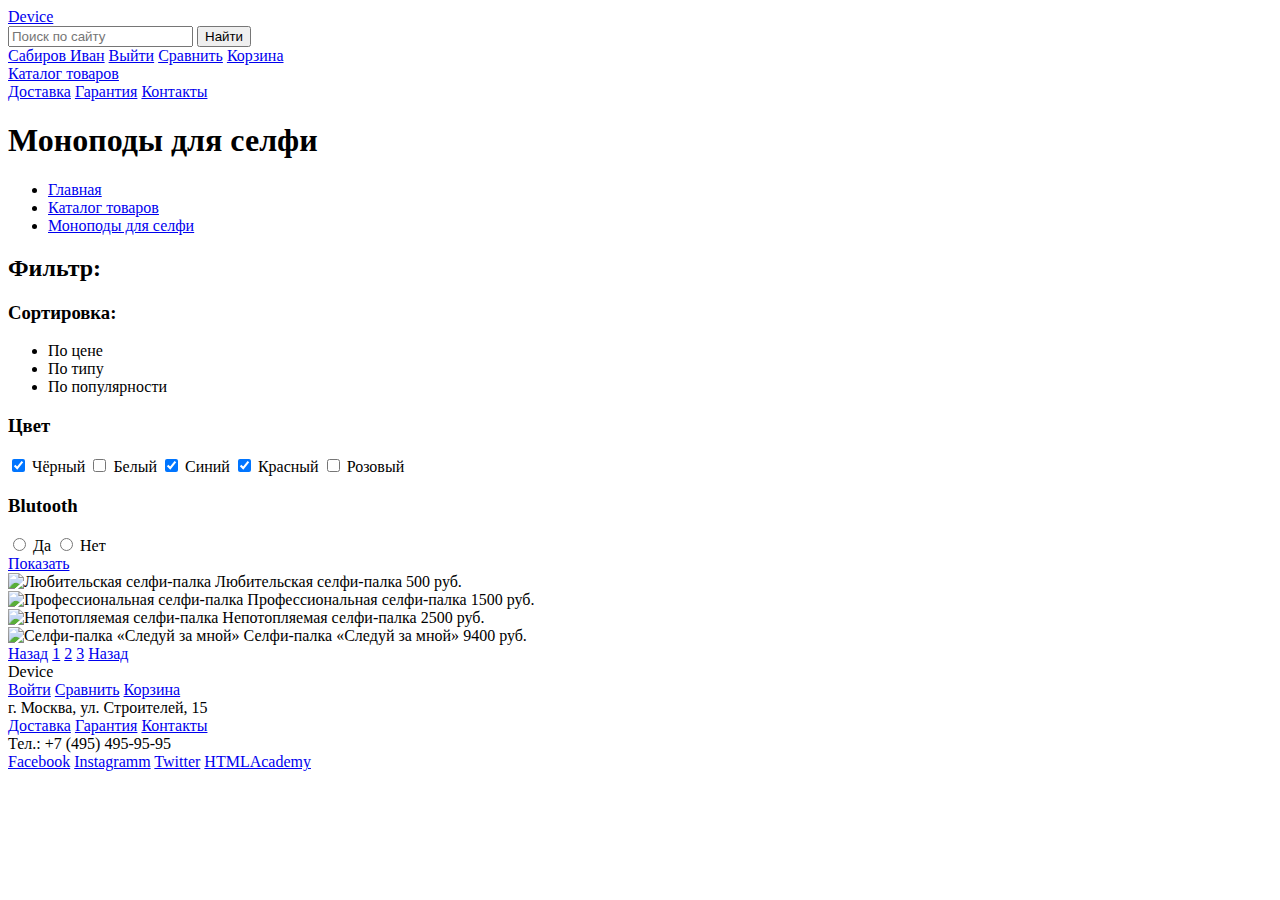
==== catalog.html @ 2407e882 "Внесены правки" ====
<!DOCTYPE html>
<html>
	<head>
		<meta charset="UTF-8">
		<title>HTML Academy: Девайс - каталог</title>
	</head>
	<body>
		<header class="header">
			<a href="index.html" class="logo">Device</a>
			<div>
				<form action="#" method="POST" autocomplete="on">
					<input type="text" placeholder="Поиск по сайту">
					<button>Найти</button>
				</form>

				<div class="user">
					<a href="#">Сабиров Иван</a>
					<a href="#">Выйти</a>
					<a href="#">Сравнить</a>
					<a href="#">Корзина</a>
				</div>
				
				<div>
					<a href="#">Каталог товаров</a>
					<div></div>
				</div>

				<div class="main-navigator">
					<a href="#">Доставка</a>
					<a href="#">Гарантия</a>
					<a href="#">Контакты</a>
				</div>
			</div>
		</header>
		
		<main>
			<section class="catalog-title">
				<h1 class="main-title">Моноподы для селфи</h1>
				<ul class="breadcrumbs">
					<li><a href="#">Главная</a></li>
					<li><a href="#">Каталог товаров</a></li>
					<li><a href="#">Моноподы для селфи</a></li>
				</ul>
			</section>
			<div class="wrapper">
				<div class="content">
					<div class="filter">
						<h2 class="">Фильтр:</h2>
					</div>
					<div class="sorting">
						<h3 class="">Сортировка:</h3>
						<ul class="sorting-list">
							<li class="sorting-list-item sorting-list-item-current">По цене</li>
							<li class="sorting-list-item">По типу</li>
							<li class="sorting-list-item">По популярности</li>
						</ul>
					</div>
					<div class="arrows">
						<span class="tr"></span>
						<span class="tr"></span>
					</div>
				</div>
			</div>
			<div class="wrapper">
				<div class="product">
					<aside class="filter-list">
							<div class="color">
							<h3 class="">Цвет</h3>

							<input type="checkbox" id="black" checked>
							<label for="black">Чёрный</label>

							<input type="checkbox" id="white">
							<label for="white">Белый</label>

							<input type="checkbox" id="blue" checked>
							<label for="blue">Синий</label>

							<input type="checkbox" id="red" checked>
							<label for="red">Красный</label>

							<input type="checkbox" id="pink">
							<label for="pink">Розовый</label>
						</div>
						<div class="bluetooth">
							<h3 class="">Blutooth</h3>
							<input type="radio" name="blutooth-radio" id="yes">
							<label for="yes">Да</label>
							<input type="radio" name="blutooth-radio" id="no">
							<label for="no">Нет</label>
						</div>
						<a href="#" class="button">Показать</a>
					</aside>

					<section class="product-catalog">
						<div class="product-catalog-item">
							<img src="#" alt="Любительская селфи-палка" class="product-catalog-item-image" width="360" height="382">
							<span class="name">Любительская селфи-палка</span>
							<span class="cost">500 руб.</span>
						</div>
						<div class="product-catalog-item">
							<img src="#" alt="Профессиональная селфи-палка" class="product-catalog-item-image" width="360" height="382">
							<span class="name">Профессиональная селфи-палка</span>
							<span class="cost">1500 руб.</span>
						</div>
						<div class="product-catalog-item">
							<img src="#" alt="Непотопляемая селфи-палка" class="product-catalog-item-image" width="360" height="382">
							<span class="name">Непотопляемая селфи-палка</span>
							<span class="cost">2500 руб.</span>
						</div>
						<div class="product-catalog-item">
							<img src="#" alt="Селфи-палка «Следуй за мной»" class="product-catalog-item-image" width="360" height="382">
							<span class="name">Селфи-палка «Следуй за мной»</span>
							<span class="cost">9400 руб.</span>
						</div>
						<div class="paginator">
							<a href="#">Назад</a>
							<a href="#">1</a>
							<a href="#">2</a>
							<a href="#">3</a>
							<a href="#">Назад</a>
						</div>
					</section>
				</div>
			</div>
		</main>
		
		<footer class="main-footer">
			<a class="footer-logo">Device</a>
			<div class="footer-user">
				<a href="#">Войти</a>
				<a href="#">Сравнить</a>
				<a href="#">Корзина</a>
			</div>
			<span class="footer-address">г. Москва, ул. Строителей, 15</span>
			<div class="main-footer-menu">
				<a href="#">Доставка</a>
				<a href="#">Гарантия</a>
				<a href="#">Контакты</a>
			</div>
			<span class="footer-phone">Тел.: +7 (495) 495-95-95</span>
			<div class="yellow-block"></div>
			<div class="footer-social">
				<a href="#">Facebook</a>
				<a href="#">Instagramm</a>
				<a href="#">Twitter</a>
				<a href="#">HTMLAcademy</a>
			</div>
		</footer>
	</body>
</html>
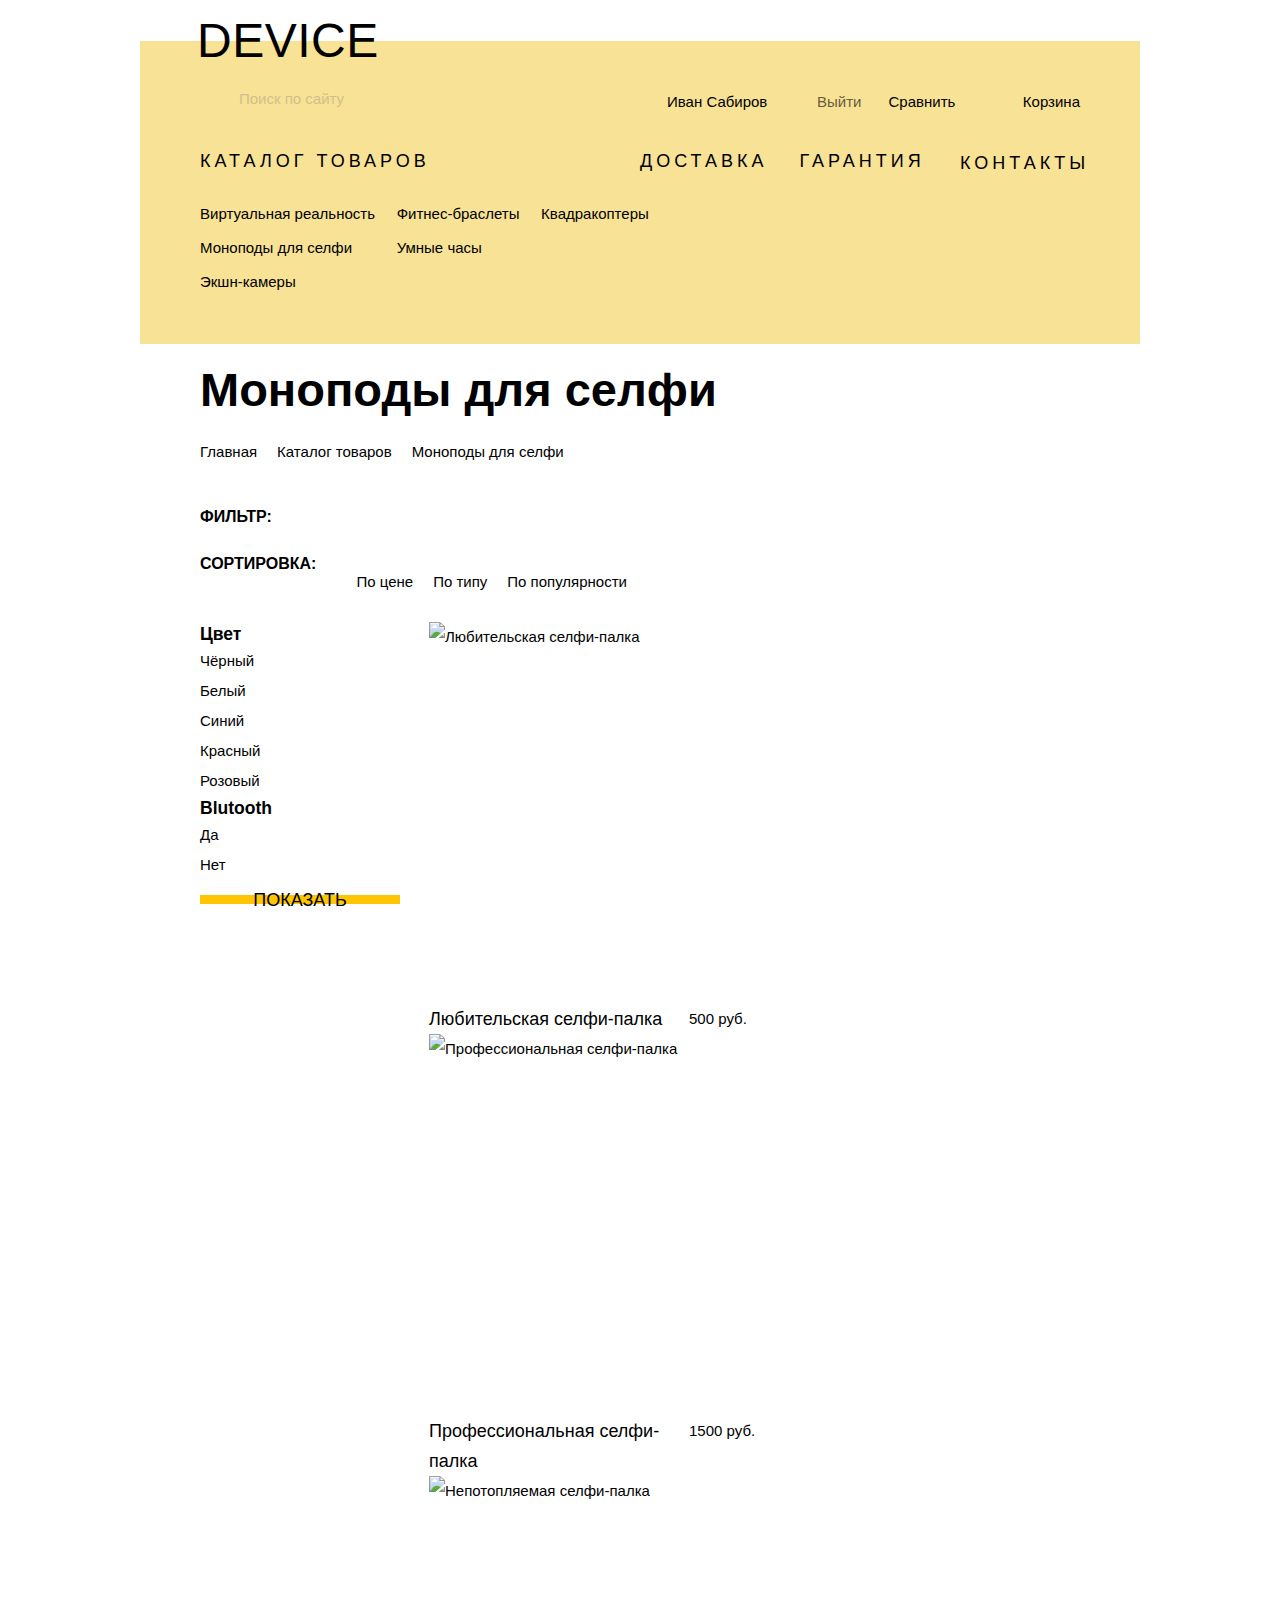
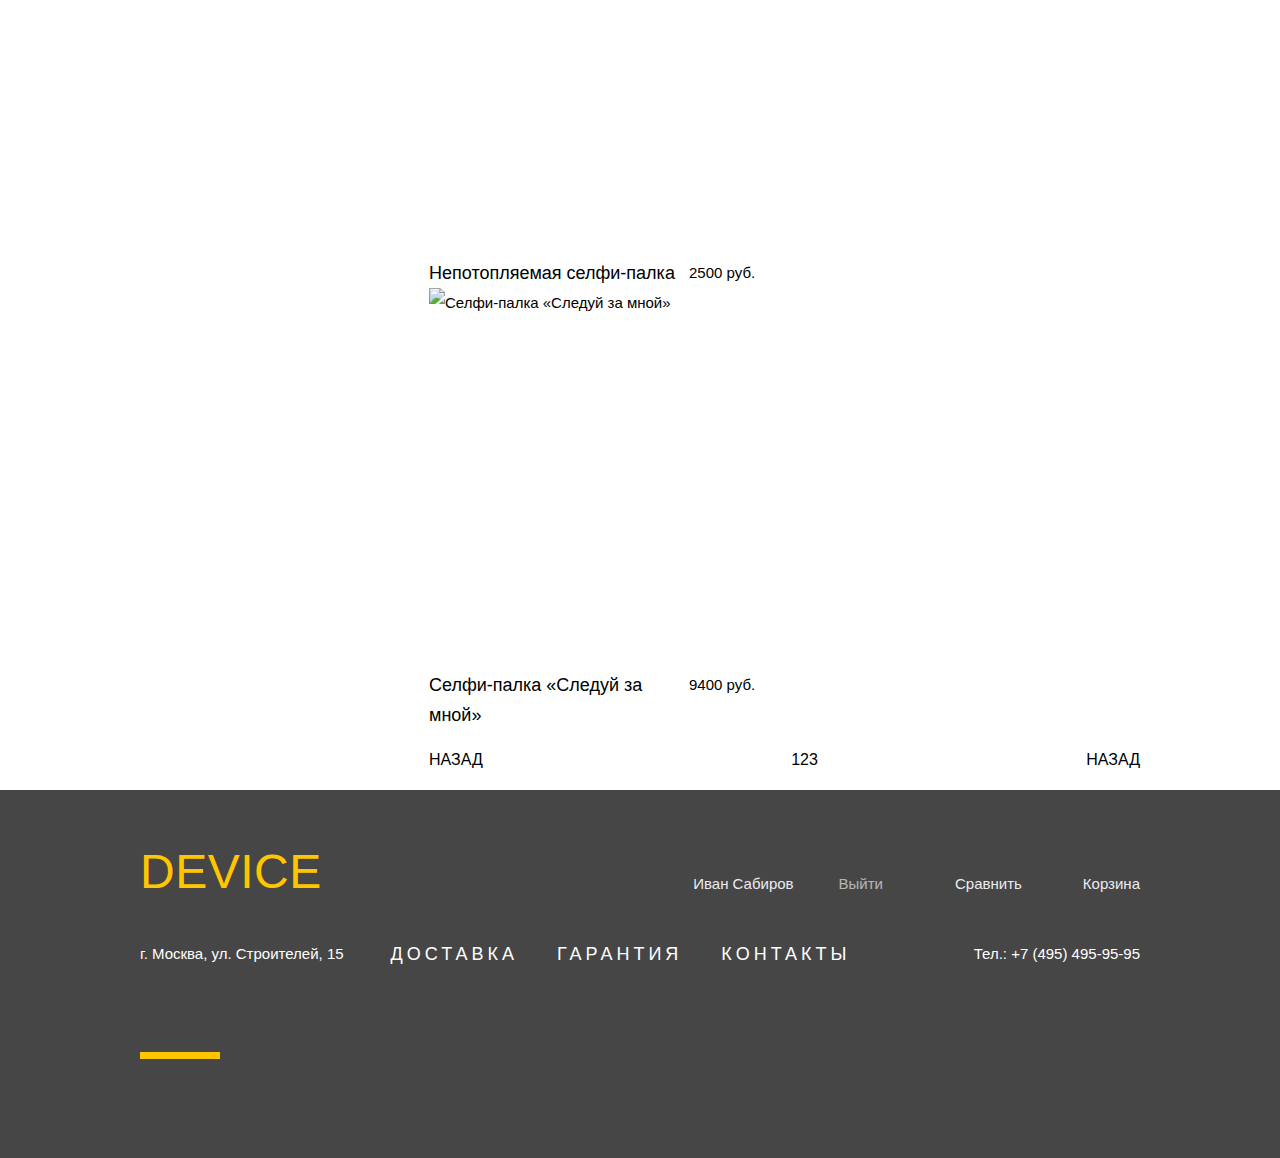
==== commit fe09bae3: "Выполнены базовая стилиация проекта" ====
--- a/catalog.html
+++ b/catalog.html
@@ -3,149 +3,242 @@
 	<head>
 		<meta charset="UTF-8">
 		<title>HTML Academy: Девайс - каталог</title>
+		<link rel="stylesheet" href="css/normalize.css">
+		<link rel="stylesheet" href="css/style.css">
 	</head>
 	<body>
 		<header class="header">
-			<a href="index.html" class="logo">Device</a>
-			<div>
-				<form action="#" method="POST" autocomplete="on">
-					<input type="text" placeholder="Поиск по сайту">
-					<button>Найти</button>
+			<a href="index.html" class="header__logo">Device</a>
+			<div class="header__content">
+				<form action="#" method="POST" autocomplete="on" class="header__block header__form">
+					<input type="text" placeholder="Поиск по сайту" class="header__form-input">
+					<button type="submit" class="header__form-button">Найти</button>
 				</form>
 
-				<div class="user">
-					<a href="#">Сабиров Иван</a>
-					<a href="#">Выйти</a>
-					<a href="#">Сравнить</a>
-					<a href="#">Корзина</a>
+				<div class="header__block header__user-area">
+					
+					<div class="header__user-area-block">
+						<a href="#" class="header__user-area-link header__user-area-link--login">Иван Сабиров</a>
+						<a href="#" class="header__user-area-link header__user-area-link--exit">Выйти</a>
+					</div>
+					<div class="header__user-area-block">
+						<a href="#" class="header__user-area-link header__user-area-link--compare">Сравнить</a>
+						<a href="#" class="header__user-area-link header__user-area-link--basket">Корзина</a>
+					</div>
 				</div>
 				
-				<div>
-					<a href="#">Каталог товаров</a>
-					<div></div>
-				</div>
-
-				<div class="main-navigator">
-					<a href="#">Доставка</a>
-					<a href="#">Гарантия</a>
-					<a href="#">Контакты</a>
+				<div class="header__block header__catalog-links">
+					<a href="catalog.html" class="header__catalog-link">Каталог товаров</a>
+					<div class="header__catalog">
+						<div class="header__catalog-rows">
+							<div class="header__catalog-row">
+								<a href="#" class="header__catalog-row-link">Виртуальная реальность</a>
+								<a href="#" class="header__catalog-row-link">Моноподы для селфи</a>
+								<a href="#" class="header__catalog-row-link">Экшн-камеры</a>
+							</div>
+							<div class="header__catalog-row">
+								<a href="#" class="header__catalog-row-link">Фитнес-браслеты</a>
+								<a href="#" class="header__catalog-row-link">Умные часы</a>
+							</div>
+							<div class="header__catalog-row">
+								<a href="#" class="header__catalog-row-link">Квадракоптеры</a>
+							</div>
+						</div>
+					</div>
+				</div>
+
+				<div class="header__block header__services">
+					<div class="header__services-block">
+						<a href="#" class="header__service-link header__service-link--delivery">Доставка</a>
+						<a href="#" class="header__service-link header__service-link--garantee">Гарантия</a>
+					</div>
+					<div class="header__services-block">
+						<a href="#" class="header__service-link header__service-link--contacts">Контакты</a>
+					</div>
 				</div>
 			</div>
 		</header>
 		
-		<main>
-			<section class="catalog-title">
-				<h1 class="main-title">Моноподы для селфи</h1>
-				<ul class="breadcrumbs">
-					<li><a href="#">Главная</a></li>
-					<li><a href="#">Каталог товаров</a></li>
-					<li><a href="#">Моноподы для селфи</a></li>
+		<main class="main">
+			
+			<!-- путь к каталогу -->
+			<section class="main__header">
+				<h1 class="main__header-title">Моноподы для селфи</h1>
+				<ul class="main__header-breadcrumbs">
+					<li><a href="#" class="main__header-breadcrums-link main__catalog-header-breadcrums-link-current">Главная</a></li>
+					<li><a href="#" class="main__header-breadcrums-link">Каталог товаров</a></li>
+					<li><a href="#" class="main__header-breadcrums-link">Моноподы для селфи</a></li>
 				</ul>
 			</section>
-			<div class="wrapper">
-				<div class="content">
-					<div class="filter">
-						<h2 class="">Фильтр:</h2>
-					</div>
-					<div class="sorting">
-						<h3 class="">Сортировка:</h3>
-						<ul class="sorting-list">
-							<li class="sorting-list-item sorting-list-item-current">По цене</li>
-							<li class="sorting-list-item">По типу</li>
-							<li class="sorting-list-item">По популярности</li>
+			
+			<!-- обёртка заголовков фильтра и сортировки -->
+			<div class="main__wrapper">
+				
+				<!-- фильтры и сортировки -->
+				<div class="main__wrapper-content">
+					
+					<div class="main__wrapper-content-filter">
+						<h2 class="main__wrapper-content-filter-title">Фильтр:</h2>
+					</div>
+					
+					<div class="main__wrapper-content-sorting">
+						<h3 class="main__wrapper-content-sorting-title">Сортировка:</h3>
+						<ul class="main__wrapper-content-sorting-list">
+							<li class="main__wrapper-content-sorting-list-item main__wrapper-content-sorting-list-item-current">По цене</li>
+							<li class="main__wrapper-content-sorting-list-item">По типу</li>
+							<li class="main__wrapper-content-sorting-list-item">По популярности</li>
 						</ul>
 					</div>
-					<div class="arrows">
-						<span class="tr"></span>
-						<span class="tr"></span>
-					</div>
-				</div>
-			</div>
-			<div class="wrapper">
-				<div class="product">
-					<aside class="filter-list">
-							<div class="color">
-							<h3 class="">Цвет</h3>
-
-							<input type="checkbox" id="black" checked>
-							<label for="black">Чёрный</label>
-
-							<input type="checkbox" id="white">
-							<label for="white">Белый</label>
-
-							<input type="checkbox" id="blue" checked>
-							<label for="blue">Синий</label>
-
-							<input type="checkbox" id="red" checked>
-							<label for="red">Красный</label>
-
-							<input type="checkbox" id="pink">
-							<label for="pink">Розовый</label>
-						</div>
-						<div class="bluetooth">
-							<h3 class="">Blutooth</h3>
-							<input type="radio" name="blutooth-radio" id="yes">
-							<label for="yes">Да</label>
-							<input type="radio" name="blutooth-radio" id="no">
-							<label for="no">Нет</label>
-						</div>
-						<a href="#" class="button">Показать</a>
+					
+					<div class="main__wrapper-arrows">
+						<span class="main__wrapper-arrows-tr"></span>
+						<span class="main__wrapper-arrows-tr"></span>
+					</div>
+					
+				</div>
+			</div>
+			
+			<!-- фильтр и каталог товаров -->
+			<div class="main__catalog">
+				<div class="main__catalog-product">
+					<aside class="main__catalog-product-filters">
+						<div class="main__catalog-product-filter-color">
+							<h3 class="main__catalog-product-filter-color-title">Цвет</h3>
+
+							<input type="checkbox" id="black" class="main__catalog-product-filter-color-checkbox" checked>
+							<label for="black" class="main__catalog-product-filter-color-label">Чёрный</label>
+
+							<input type="checkbox" id="white" class="main__catalog-product-filter-color-checkbox">
+							<label for="white" class="main__catalog-product-filter-color-label">Белый</label>
+
+							<input type="checkbox" id="blue" class="main__catalog-product-filter-color-checkbox" checked>
+							<label for="blue" class="main__catalog-product-filter-color-label">Синий</label>
+
+							<input type="checkbox" id="red" class="main__catalog-product-filter-color-checkbox" checked>
+							<label for="red" class="main__catalog-product-filter-color-label">Красный</label>
+
+							<input type="checkbox" id="pink" class="main__catalog-product-filter-color-checkbox">
+							<label for="pink" class="main__catalog-product-filter-color-label">Розовый</label>
+						</div>
+						<div class="main__catalog-filter-bluetooth">
+							<h3 class="main__catalog-filter-bluetooth-title">Blutooth</h3>
+							<input type="radio" name="blutooth-radio" id="yes" class="main__catalog-filter-bluetooth-radio">
+							<label for="yes" class="main__catalog-filter-bluetooth-label">Да</label>
+							<input type="radio" name="blutooth-radio" id="no" class="main__catalog-filter-bluetooth-radio">
+							<label for="no" class="main__catalog-filter-bluetooth-label">Нет</label>
+						</div>
+						<a href="#" class="main__catalog-product-filters-button page-button">Показать</a>
 					</aside>
 
-					<section class="product-catalog">
-						<div class="product-catalog-item">
-							<img src="#" alt="Любительская селфи-палка" class="product-catalog-item-image" width="360" height="382">
-							<span class="name">Любительская селфи-палка</span>
-							<span class="cost">500 руб.</span>
-						</div>
-						<div class="product-catalog-item">
-							<img src="#" alt="Профессиональная селфи-палка" class="product-catalog-item-image" width="360" height="382">
-							<span class="name">Профессиональная селфи-палка</span>
-							<span class="cost">1500 руб.</span>
-						</div>
-						<div class="product-catalog-item">
-							<img src="#" alt="Непотопляемая селфи-палка" class="product-catalog-item-image" width="360" height="382">
-							<span class="name">Непотопляемая селфи-палка</span>
-							<span class="cost">2500 руб.</span>
-						</div>
-						<div class="product-catalog-item">
-							<img src="#" alt="Селфи-палка «Следуй за мной»" class="product-catalog-item-image" width="360" height="382">
-							<span class="name">Селфи-палка «Следуй за мной»</span>
-							<span class="cost">9400 руб.</span>
-						</div>
-						<div class="paginator">
-							<a href="#">Назад</a>
-							<a href="#">1</a>
-							<a href="#">2</a>
-							<a href="#">3</a>
-							<a href="#">Назад</a>
+					<!-- перечень товаров -->
+					<section class="main__products-catalog">
+						<div class="main__products-catalog-items">
+							<a class="main__products-catalog-item">
+								<!--	<div class="main__products-modal-buttons">
+										<input type="submit" class="button" class="main__products-catalog-button page-button" value="В корзину">
+										<a href="#" class="main__products-catalog-link page-link">Добавить к сравнению</a>
+								</div> -->
+								<img src="img/item-1.jpg" alt="Любительская селфи-палка" class="main__product-catalog-item-image" width="360" height="382">
+								<div class="main__product-catalog-item-description">
+									<span class="main__product-catalog-item-description-name">Любительская селфи-палка</span>
+									<span class="main__product-catalog-item-description-cost">500 руб.</span>
+								</div>
+							</a>
+							<a class="main__products-catalog-item">
+								<!--	<div class="main__products-modal-buttons">
+										<input type="submit" class="button" class="main__products-catalog-button page-button" value="В корзину">
+										<a href="#" class="main__products-catalog-link page-link">Добавить к сравнению</a>
+								</div> -->
+								<img src="img/item-2.jpg" alt="Профессиональная селфи-палка" class="main__product-catalog-item-image" width="360" height="382">
+								<div class="main__product-catalog-item-description">
+									<span class="main__product-catalog-item-description-name">Профессиональная селфи-палка</span>
+									<span class="main__product-catalog-item-description-cost">1500 руб.</span>
+								</div>
+							</a>
+							<a class="main__products-catalog-item">
+								<!--	<div class="main__products-modal-buttons">
+										<input type="submit" class="button" class="main__products-catalog-button page-button" value="В корзину">
+										<a href="#" class="main__products-catalog-link page-link">Добавить к сравнению</a>
+								</div> -->
+								<img src="img/item-3.jpg" alt="Непотопляемая селфи-палка" class="main__product-catalog-item-image" width="360" height="382">
+								<div class="main__product-catalog-item-description">
+									<span class="main__product-catalog-item-description-name">Непотопляемая селфи-палка</span>
+									<span class="main__product-catalog-item-description-cost">2500 руб.</span>
+								</div>
+							</a>
+							<a class="main__products-catalog-item">
+								<!--	<div class="main__products-modal-buttons">
+										<input type="submit" class="button" class="main__products-catalog-button page-button" value="В корзину">
+										<a href="#" class="main__products-catalog-link page-link">Добавить к сравнению</a>
+								</div> -->
+								<!-- <img src="#" alt="Новинка" class="main__product-catalog-item-new" width="60" height="60"> -->
+								<img src="img/item-4.jpg" alt="Селфи-палка «Следуй за мной»" class="main__product-catalog-item-image" width="360" height="382">
+								<div class="main__product-catalog-item-description">
+									<span class="main__product-catalog-item-description-name">Селфи-палка «Следуй за мной»</span>
+									<span class="main__product-catalog-item-description-cost">9400 руб.</span>
+								</div>
+							</a>
+						</div>
+						<div class="main__products-catalog-paginator">
+							<a href="#" class="main__products-catalog-paginator-back">Назад</a>
+							<ul class="main__products-catalog-paginator-list">
+								<li><a href="#" class="main__products-catalog-paginator-page-one">1</a></li>
+								<li><a href="#" class="main__products-catalog-paginator-two">2</a></li>
+								<li><a href="#" class="main__products-catalog-paginator-three">3</a></li>
+							</ul>
+							<a href="#" class="main__products-catalog-paginator-four">Назад</a>
 						</div>
 					</section>
+					
 				</div>
 			</div>
 		</main>
 		
-		<footer class="main-footer">
-			<a class="footer-logo">Device</a>
-			<div class="footer-user">
-				<a href="#">Войти</a>
-				<a href="#">Сравнить</a>
-				<a href="#">Корзина</a>
-			</div>
-			<span class="footer-address">г. Москва, ул. Строителей, 15</span>
-			<div class="main-footer-menu">
-				<a href="#">Доставка</a>
-				<a href="#">Гарантия</a>
-				<a href="#">Контакты</a>
-			</div>
-			<span class="footer-phone">Тел.: +7 (495) 495-95-95</span>
-			<div class="yellow-block"></div>
-			<div class="footer-social">
-				<a href="#">Facebook</a>
-				<a href="#">Instagramm</a>
-				<a href="#">Twitter</a>
-				<a href="#">HTMLAcademy</a>
-			</div>
+		<footer class="footer">
+			<div class="footer__logo">
+				<a href="#" class="footer__logo-link">Device</a>
+			</div>
+			<div class="footer__user">
+				<div class="footer__user-block">
+					<a href="#" class="footer__user-link footer__user-link--login">Иван Сабиров</a>
+					<a href="#" class="footer__user-link footer__user-link--exit">Выйти</a>
+				</div>
+				<div class="footer__user-block">
+					<a href="#" class="footer__user-link footer__user-link--compare">Сравнить</a>
+					<a href="#" class="footer__user-link footer__user-link--basket">Корзина</a>
+				</div>
+			</div>
+			<span class="footer__address">г. Москва, ул. Строителей, 15</span>
+			<div class="footer__menu">
+				<a href="#" class="footer__menu-link">Доставка</a>
+				<a href="#" class="footer__menu-link">Гарантия</a>
+				<a href="#" class="footer__menu-link">Контакты</a>
+			</div>
+			<span class="footer__phone">Тел.: +7 (495) 495-95-95</span>
+			<div class="footer__yellow-block"></div>
+			<div class="footer__social-network">
+				<div class="footer__social-network-list">
+					<a href="#" class="footer__social-network-list-item-link">Facebook</a>
+					<a href="#" class="footer__social-network-list-item-link">Instagram</a>
+					<a href="#" class="footer__social-network-list-item-link">Twitter</a>
+				</div>
+			</div>
+			<a href="#" class="footer__social-network-link--htmlacademy">HTML Academy</a>
 		</footer>
 	</body>
 </html>
+	
+<div class="modal-window-write">
+	<form action="#" method="post" autocomplete="on" class="modal-window-write-form">
+		<label for="name" class="modal-window-write-form-label">Ваше имя:</label>
+		<input type="text" name="name" id="name" placeholder="Имя Фамилия" class="modal-window-write-form-input">
+
+		<label for="email" class="modal-window-write-form-label">Ваш e-mail:</label>
+		<input type="email" name="email" id="email" placeholder="email@example.com" class="modal-window-write-form-input">
+
+		<label for="letter" class="modal-window-write-form-label">Текст письма:</label>
+		<textarea name="letter" id="letter" class="modal-window-write-form-textarea"></textarea>
+	</form>
+	
+	<span class="modal-window-map-close close">X</span>
+</div>
--- a/css/style.css
+++ b/css/style.css
@@ -0,0 +1,1057 @@
+@font-face {
+	font-family: "Gilroy ExtraBold";
+	src: url(../fonts/gilroyextrabold.woff) format("woff"),
+		 url(../fonts/gilroyextrabold.woff2) format("woff2");
+}
+
+@font-face {
+	font-family: "Gilroy Light";
+	src: url(../fonts/gilroylight.woff) format("woff"),
+		 url(../fonts/gilroylight.woff2) format("woff2");
+}
+
+@font-face {
+	font-family: "OpenSans";
+	src: url(../fonts/opensans.woff) format("woff"),
+		 url(../fonts/opensans.woff2) format("woff2");
+}
+
+@font-face {
+	font-family: "OpenSans Light";
+	src: url(../fonts/opensanslight.woff) format("woff"),
+		 url(../fonts/opensanslight.woff2) format("woff2");
+}
+
+/* CSS Document */
+
+html { 
+	box-sizing: border-box; 
+}
+
+*, *::before, *::after { 
+	box-sizing: inherit; 
+}
+
+body {
+	margin: 0;
+	padding: 0;
+	
+	color: #000000;
+	font-size: 15px;
+	line-height: 30px;
+	font-family: "OpenSans Light", "Arial", "Helvetica", sans-serif;
+}
+
+.page-button {
+	color: #000000;
+	font-size: 18px;
+	font-family: "Gilroy ExtraBold", "Arial", "Helvetica", sans-serif;
+	text-transform: uppercase;
+	text-decoration: none;
+	line-height: 40px;
+	
+	position: relative;
+	
+	z-index: 0;
+	
+	display: block;
+	
+	width: 200px;
+	height: 40px;
+	
+	align-items: center;
+	text-align: center;
+}
+
+.page-button::before {
+	content: "";
+	
+	display: block;
+	
+	position: absolute;
+	
+	top: 15px;
+	
+	z-index: -1;
+	
+	width: 200px;
+	height: 9px;
+	
+	background-color: #ffc600;
+}
+
+.page-button:hover::before {
+	content: "";
+	
+	display: block;
+	
+	position: absolute;
+	
+	top: 0;
+	
+	width: 200px;
+	height: 40px;
+	
+	background-color: #ffc600;
+}
+
+.page-button:focus {
+	color: #5F5F5F;
+}
+
+/* header */
+
+header {
+	padding-top: 34px;
+	margin-top: 41px;
+	margin-right: 140px;
+	margin-left: 140px;
+	
+	background-color: #f7e296;
+}
+
+.header__logo {
+	position: absolute;
+	
+	top: 17px;
+	left: 197px;
+	
+	color: #000000;
+	letter-spacing: 0.5px;
+	font-size: 48px;
+	font-family: "Gilroy ExtraBold", "Arial", "Helvetica", sans-serif;
+	text-transform: uppercase;
+	text-decoration: none;
+	line-height: 48px;
+}
+
+.header__logo:hover {
+	opacity: 0.6;
+}
+
+.header__logo:focus {
+	opacity: 0.3;
+}
+
+.header__content {
+	display: flex;
+	
+	flex-wrap: wrap;
+	justify-content: space-between;
+	align-items: baseline;
+	
+	padding-right: 60px;
+	padding-left: 60px;
+}
+
+.header__block {
+	width: 50%;
+}
+
+.header__form-input, .header__form-button {
+	color: #000000;
+	font-size: 15px;
+	font-family: "OpenSans Light", "Arial", "Helvetica", sans-serif;
+	line-height: 30px;
+}
+
+.header__form {
+	display: flex;
+	align-items: center;
+	
+	margin-bottom: 25px;
+}
+
+.header__form::before {
+	content: "";
+	
+	display: inline-block;
+	
+	width: 37px;
+	height: 16px;
+	
+	background: url(../img/search.svg) no-repeat bottom left;
+}
+
+.header__form-input {
+	width: 355px;
+	height: 47px;
+	
+	opacity: 0.3;
+	border: none;
+	background: none;
+	
+	outline: transparent 0;
+}
+
+.header__form-button {
+	display: none;
+	
+	width: 85px;
+	height: 47px;
+	
+	color: #000000;
+	
+	background: none;
+	border: 2px solid #000000;
+	outline: transparent 0;
+}
+
+.header__form-input:hover {
+	opacity: 0.6;
+}
+
+.header__form-input:focus {
+	opacity: 1;
+}
+
+.header__form-input:focus+.header__form-button {
+	display: block;
+}
+
+.header__form-button::before {
+	content: "";
+	
+	display: block;
+	position: relative;
+	
+	width: 395px;
+	height: 2px;
+	
+	top: 38px;
+	left: -400px;
+	
+	background: #000000;
+}
+
+.header__form-button:hover {
+	display: block;
+	
+	color: #ffffff;
+	background: #000000;
+}
+
+.header__form-button:focus {
+	display: block;
+	
+	color: #8F8F8F;
+}
+
+.header__user-area {
+	display: flex;
+	
+	justify-content: space-between;
+	align-items: center;
+	
+	margin-bottom: 25px;
+}
+
+.header__user-area-block {
+	display: flex;
+	justify-content: space-between;
+	flex-wrap: wrap;
+	
+	width: 50%;
+}
+
+.header__user-area-block:nth-child(1) {
+	width: 223px;
+	justify-content: space-between;
+}
+
+.header__user-area-block:nth-child(2) {
+	justify-content: space-between;
+	
+	width: 220px;
+}
+
+.header__user-area-link {
+	color: #000000;
+	font-size: 15px;
+	font-family: "OpenSans Light", "Arial", "Helvetica", sans-serif;
+	text-decoration: none;
+}
+
+.header__user-area-link--exit {
+	opacity: 0.6;
+}
+
+.header__user-area-link:hover {
+	opacity: 0.6;
+}
+
+.header__user-area-link:focus {
+	opacity: 0.3;
+}
+
+.header__user-area-link--login::before {
+	content: "";
+	
+	display: inline-block;
+	
+	width: 27px;
+	height: 15px;
+	
+	background: url(../img/user.svg) no-repeat bottom left;
+}
+
+.header__user-area-link--compare::before {
+	content: "";
+	
+	display: inline-block;
+	
+	width: 27px;
+	height: 15px;
+	
+	background: url(../img/compare.svg) no-repeat bottom left;
+}
+
+.header__user-area-link--basket::before {
+	content: "";
+	
+	display: inline-block;
+	
+	width: 27px;
+	height: 15px;
+	
+	background: url(../img/cart.svg) no-repeat bottom left;
+}
+
+.header__catalog-link {
+	color: #000000;
+	font-size: 18px;
+	font-family: "Gilroy ExtraBold", "Arial", "Helvetica", sans-serif;
+	text-decoration: none;
+	text-transform: uppercase;
+	letter-spacing: 4px;
+	line-height: 24px;
+}
+
+.header__catalog-link::after {
+	content: "";
+	
+	display: inline-block;
+	
+	position: relative;
+	
+	top: 1px;
+	
+	width: 26px;
+	height: 20px;
+	
+	opacity: 0.3;
+	
+	background: url(../img/plus.svg) no-repeat bottom right;
+}
+
+.header__catalog-link:hover, .header__service-link:hover {
+	opacity: 0.6;
+}
+
+.header__catalog-link:focus, .header__service-link:focus {
+	opacity: 0.3;
+}
+
+.header__catalog-rows {
+	width: 102%;
+	
+	display: flex;
+	justify-content: space-between;
+	
+	margin-top: 25px;
+	margin-bottom: 40px;
+}
+
+.header__catalog-row {
+	display: flex;
+	flex-direction: column;
+}
+
+.header__catalog-row-link {
+	color: #000000;
+	font-size: 15px;
+	font-family: "OpenSans Light", "Arial", "Helvetica", sans-serif;
+	text-decoration: none;
+	line-height: 24px;
+	margin-bottom: 10px;
+}
+
+.header__catalog-row-link:hover {
+	opacity: 0.6;
+}
+
+.header__catalog-row-link:focus {
+	opacity: 0.3;
+}
+
+.header__services {
+	display: flex;
+	justify-content: space-between;
+}
+
+.header__services-block:nth-child(1) {
+	display: flex;
+	justify-content: space-between;
+	
+	width: 269px;
+}
+
+.header__services-block:nth-child(2) {
+	width: 120px;
+}
+
+.header__service-link {
+	color: #000000;
+	font-size: 18px;
+	font-family: "Gilroy ExtraBold", "Arial", "Helvetica", sans-serif;
+	text-decoration: none;
+	text-transform: uppercase;
+	letter-spacing: 4px;
+	line-height: 24px;
+}
+
+.header__service-link--delivery {
+	margin-right: 32px;
+}
+
+/* main */
+
+	/* главная страница */
+
+		/* карусель товаров */
+
+		.main__carousel {
+			margin-left: 140px;
+			margin-right: 140px;
+		}
+
+		.main__carousel-product {
+			display: flex;
+
+			justify-content: space-around;
+		}
+
+		.main__carousel-first-product-image {
+			width: 384px;
+			height: 486px;
+		}
+
+		.main__carousel-second-product-image {
+			width: 345px;
+			height: 385px;
+		}
+
+		.main__carousel-third-product-image {
+			width: 526px;
+			height: 334px;
+		}
+
+		.main__carousel-about-product-description {
+			display: flex;
+			justify-content: flex-start;
+		}
+
+		.main__carousel-about-product-description-text {
+			display: flex;
+			flex-direction: column;
+		}
+
+		.main__carousel-product {
+			display: none;
+		}
+
+		.main__carousel-radio:checked + .main__carousel-label + .main__carousel-product {
+			display: flex;
+		}
+
+		.main__carousel-about-product-title {
+			color: #000000;
+			font-size: 47px;
+			font-family: "Gilroy ExtraBold", "Arial", "Helvetica", sans-serif;
+			line-height: 56px;
+		}
+
+		.main__carousel-about-product-value {
+			color: #000000;
+			font-family: "Gilroy Light", "Arial", "Helvetica", sans-serif;
+			font-size: 47px; 
+		}
+
+		/* ссылки на разделы каталога */
+
+		.main__features-items {
+			display: flex;
+			justify-content: space-between;
+			flex-wrap: wrap;
+
+			margin-top: 52px;
+			margin-left: 140px;
+			margin-right: 140px;
+		}
+
+		.main__features-item {
+			text-decoration: none;
+		}
+
+		.main__features-item-background {
+			display: flex;
+			justify-content: center;
+			align-items: center;
+
+			width: 160px;
+			height: 160px;
+
+			background-color: #f7e296;
+		}
+
+		.main__features-item:hover .main__features-item-background {
+			background-color: #ffc600;
+		}
+
+		.main__features-item:focus .main__features-item-image {
+			opacity: 0.3;
+		}
+
+		.main__features-item-image--virtual {
+			width: 97px;
+			height: 55px;
+		}
+
+		.main__features-item-image--selfie {
+			width: 87px;
+			height: 117px;
+
+			position: relative;
+			top: 21px;
+		}
+
+		.main__features-item-image--camera {
+			width: 71px;
+			height: 87px;
+		}
+
+		.main__features-item-image--fitness {
+			width: 107px;
+			height: 65px;
+		}
+
+		.main__features-item-image--clock {
+			width: 56px;
+			height: 98px;
+		}
+
+		.main__features-item-image--quadrocopter {
+			width: 132px;
+			height: 69px;
+		}
+
+		.main__features-item-value {
+			display: flex;
+			justify-content: center;
+			align-items: center;
+
+			width: 160px;
+			height: 120px;
+
+			color: #000000;
+			font-size: 18px;
+			font-family: "Gilroy ExtraBold", "Arial", "Helvetica", sans-serif;
+			line-height: 24px;
+		}
+
+		/* карусель рекламы */
+
+		.main__we {
+			display: flex;
+			flex-wrap: wrap;
+
+			margin-left: 140px;
+			margin-right: 140px;
+		}
+
+		.main__we-item-list {
+			display: flex;
+			flex-direction: column;
+		}
+
+		.main__we-item-list-text {
+			width: 449px;
+		}
+
+		.main__we-item-list-title {
+			color: #000000;
+			font-size: 47px;
+			font-family: "Gilroy ExtraBold", "Arial", "Helvetica", sans-serif;
+		}
+
+		/* ссылки на логотипы партнёров */
+
+		.main__supports-list {
+			display: flex;
+			justify-content: space-between;
+			flex-wrap: wrap;
+
+			margin-top: 94px;
+			margin-right: 140px;
+			margin-bottom: 94px;
+			margin-left: 140px;
+
+			list-style: none;
+		}
+
+		/* блок с контактами и номером, адресом с картой */
+
+		.main__about-us-and-contacts-us {
+			display: flex;
+			flex-wrap: wrap;
+
+			margin-left: 140px;
+			margin-right: 140px;
+		}
+
+		.main__about-us {
+			width: 50%;
+		}
+
+		.main__about-us-black-line {
+			width: 80px;
+			height: 8px;
+			background-color: #000000;
+		}
+
+		.main__about-us-text {
+			width: 460px;
+		}
+
+		.main__contacts-us {
+			width: 50%;
+		}
+
+		.main__contacts-us-black-line {
+			width: 80px;
+			height: 8px;
+			background-color: #000000;
+		}
+
+		.main__about-us-title, .main__contacts-us-title {
+			font-size: 47px;
+			font-family: "Gilroy ExtraBold", "Arial", "Helvetica", sans-serif;
+		}
+
+	/* страница каталога */
+
+		/* путь к каталогу */
+
+		.main__header {
+			margin-left: 200px;
+			margin-right: 140px;
+		}
+
+		.main__header-title {
+			color: #000000;
+			font-size: 47px;
+			font-family: "Gilroy ExtraBold", "Arial", "Helvetica", sans-serif;
+		}
+
+		.main__header-breadcrumbs {
+			display: flex;
+			list-style: none;
+			padding: 0;
+		}
+
+		.main__header-breadcrums-link {
+			margin-right: 20px;
+			
+			color: #000000;
+			text-decoration: none;
+		}
+
+		/* фильтры и сортировки */
+
+		.main__wrapper-content {
+			display: flex;
+			flex-wrap: wrap;
+			justify-content: flex-start;
+			
+			margin-left: 200px;
+			margin-right: 140px;
+		}
+
+		.main__wrapper-content-filter {
+			width: 268px;
+			height: 70px;
+			
+			display: flex;
+			align-items: center;
+		}
+
+		.main__wrapper-content-sorting {
+			display: flex;
+			
+			width: 832px;
+			height: 70px;
+		}
+
+		.main__wrapper-content-sorting-list {
+			display: flex;
+			
+			list-style: none;
+		}
+
+		.main__wrapper-content-sorting-list-item {
+			margin-right: 20px;
+		}
+
+		.main__wrapper-content-filter-title, .main__wrapper-content-sorting-title {
+			color: #000000;
+			font-size: 16px;
+			font-family: "Gilroy ExtraBold", "Arial", "Helvetica", sans-serif;
+			text-transform: uppercase;
+			line-height: 24px;
+			margin: 0;
+		}
+
+		/* фильтр и каталог товаров */
+
+		.main__catalog-product {
+			display: flex;
+			
+			margin-left: 200px;
+			margin-right: 140px;
+		}
+
+		.main__catalog-product-filters {
+			display: flex;
+			flex-direction: column;
+			
+			width: 268px;
+		}
+
+		.main__catalog-product-filter-color {
+			display: flex;
+			flex-direction: column;
+		}
+
+		.main__catalog-product-filter-color-title {
+			margin: 0;
+			line-height: 24px;
+		}
+
+		.main__catalog-product-filter-color-checkbox {
+			display: none;
+		}
+
+		.main__catalog-filter-bluetooth {
+			display: flex;
+			flex-direction: column;
+		}
+
+		.main__catalog-filter-bluetooth-title {
+			margin: 0;
+			line-height: 24px;
+		}
+
+		.main__catalog-filter-bluetooth-radio {
+			display: none;
+		}
+
+		.main__products-catalog {
+			display: flex;
+			flex-direction: column;
+			
+			width: 832px;
+		}
+
+		.main__products-catalog-items {
+			display: flex;
+			justify-content: space-between;
+			flex-wrap: wrap;
+		}
+
+		.main__products-catalog-item {
+			display: flex;
+			flex-direction: column;
+		}
+
+		.main__product-catalog-item-description {
+			display: flex;
+			flex-direction: row;
+		}
+
+		.main__product-catalog-item-description-name {
+			width: 260px;
+			
+			color: #000000;
+			font-size: 18px;
+			font-family: "Gilroy ExtraBold", "Arial", "Helvetica", sans-serif;
+		}
+
+		.main__products-catalog-paginator {
+			display: flex;
+			justify-content: space-between;
+			align-items: center;
+		}
+
+		.main__products-catalog-paginator-list {
+			display: flex;
+			
+			list-style: none;
+		}
+
+		.main__products-catalog-paginator a {
+			color: #000000;
+			font-size: 16px;
+			font-family: "Gilroy ExtraBold", "Arial", "Helvetica", sans-serif;
+			text-decoration: none;
+			text-transform: uppercase;
+		}
+
+/* footer */
+
+.footer {
+	display: flex;
+	flex-wrap: wrap;
+	justify-content: space-between;
+	
+    padding-top: 67px;
+	padding-left: 140px;
+	padding-right: 140px;
+    padding-bottom: 79px;
+	
+    background-color: #464646;
+}
+
+.footer__logo {
+	width: 50%;
+	
+	margin-bottom: 40px;
+}
+
+.footer__logo-link {
+	color: #ffc600;
+	font-size: 48px;
+	letter-spacing: 0.5px;
+	text-decoration: none;
+	text-transform: uppercase;
+	font-family: "Gilroy ExtraBold", "Arial", "Helvetica", sans-serif;
+}
+
+.footer__logo-link:hover {
+	opacity: 0.6;
+}
+
+.footer__logo-link:focus {
+	opacity: 0.3;
+}
+
+.footer__user {
+	width: 50%;
+	
+	display: flex;
+	justify-content: flex-end;
+	align-items: flex-start;
+	
+	padding-top: 12px;
+	margin-bottom: 40px;
+}
+
+.footer__user-block {
+	display: flex;
+	flex-wrap: wrap;
+	justify-cntent: space-between;
+}
+
+.footer__user-block:nth-child(1) {
+	justify-content: flex-end;
+	
+	width: 220px;
+	
+	margin-right: 45px;
+}
+
+.footer__user-block:nth-child(2) {
+	justify-content: space-between;
+	
+	width: 212px;
+}
+
+.footer__user-link {
+    color: #ffffff;
+	opacity: 0.9;
+	
+    font-size: 15px;
+    font-family: "OpenSans Light", "Arial", "Helvetica", sans-serif;
+	text-decoration: none;
+}
+
+.footer__user-link--exit {
+	opacity: 0.6;
+	
+	margin-left: 45px;
+}
+
+.footer__user-link--login::before {
+	content: "";
+	
+	display: inline-block;
+	
+	width: 27px;
+	height: 15px;
+	
+	background: url(../img/user-yellow.svg) no-repeat bottom left;
+}
+
+.footer__user-link--compare::before {
+	content: "";
+	
+	display: inline-block;
+	
+	width: 27px;
+	height: 16px;
+	
+	background: url(../img/compare-yellow.svg) no-repeat bottom left;
+}
+
+.footer__user-link--basket::before {
+	content: "";
+	
+	display: inline-block;
+	
+	width: 27px;
+	height: 16px;
+	
+	background: url(../img/cart-yellow.svg) no-repeat bottom left;
+}
+
+.footer__user-link:hover {
+	opacity: 0.6;
+}
+
+.footer__user-link:focus {
+	opacity: 0.3;
+}
+
+.footer__address {
+	width: 35%;
+	
+	color: #ffffff;
+	
+    font-size: 15px;
+    font-family: "OpenSans Light", "Arial", "Helvetica", sans-serif;
+	
+	margin-bottom: 73px;
+}
+
+.footer__menu {
+	width: 30%;
+	
+	display: flex;
+	justify-content: center;
+	
+	margin-bottom: 73px;
+}
+
+.footer__menu-link {
+    color: #ffffff;
+	
+	font-size: 18px;
+    text-transform: uppercase;
+	text-decoration: none;
+	letter-spacing: 4px;
+	font-family: "Gilroy ExtraBold", "Arial", "Helvetica", sans-serif;
+	
+	margin-right: 39px;
+}
+
+.footer__menu-link:hover {
+	opacity: 0.6;
+}
+
+.footer__menu-link:focus {
+	opacity: 0.3;
+}
+
+.footer__phone {
+	width: 35%;
+	
+	color: #ffffff;
+	text-align: right;
+    font-size: 15px;
+    font-family: "OpenSans Light", "Arial", "Helvetica", sans-serif;
+	
+	margin-bottom: 73px;
+}
+
+.footer__yellow-block {
+	width: 80px;
+	height: 7px;
+	
+	background-color: #ffc600;
+	
+	margin-top: 10px;
+}
+
+.footer__social-network {
+	display: flex;
+}
+
+.footer__social-network-list-item-link {
+	display: inline-block;
+	
+	font-size: 0;
+	
+	width: 32px;
+	height: 32px;
+	
+	opacity: 0.6;
+	
+	margin-right: 15px;
+}
+
+.footer__social-network-list-item-link:hover {
+	opacity: 1;
+}
+
+.footer__social-network-list-item-link:focus {
+	opacity: 0.3;
+}
+
+.footer__social-network-list-item-link--facebook {
+	background: url("../img/fb.svg") no-repeat;
+}
+
+.footer__social-network-list-item-link--instagramm {
+	background: url("../img/instagram.svg");
+}
+
+.footer__social-network-list-item-link--twitter {
+	background: url("../img/twitter.svg");
+}
+
+.footer__social-network-link--htmlacademy {
+	width: 27px;
+	height: 34px;
+	
+	font-size: 0;
+	
+	background: url(../img/logo-html.svg) no-repeat;
+}
+
+.footer__social-network-link--htmlacademy:hover {
+	opacity: 0.6;
+}
+
+.footer__social-network-link--htmlacademy:focus {
+	opacity: 0.3;
+}
+
+/* modal windows */
+
+.modal-window-map {
+	display: none;
+}
+
+.modal-window-write {
+	display: none;
+}
+
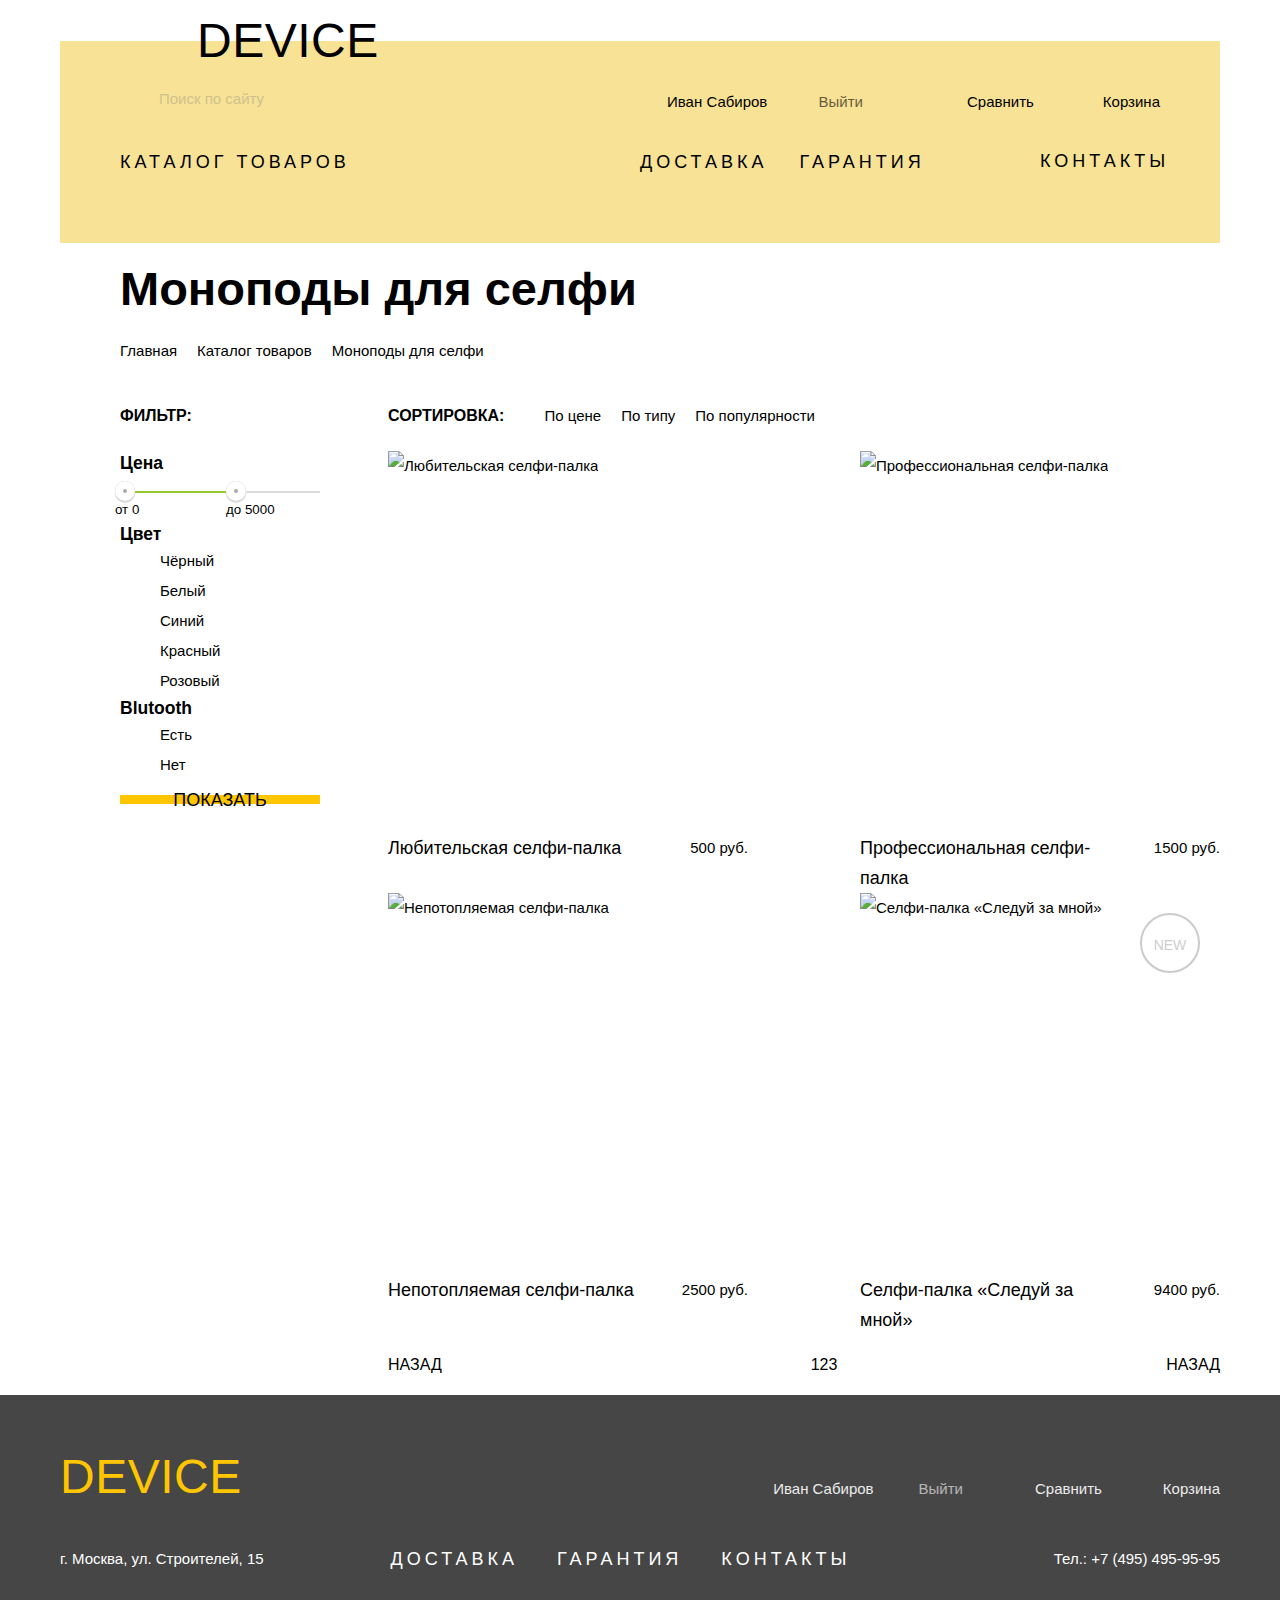
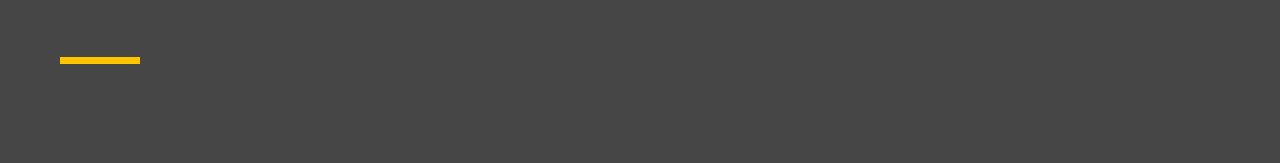
==== commit 67745f15: "Внесены правки" ====
--- a/catalog.html
+++ b/catalog.html
@@ -91,8 +91,8 @@
 					</div>
 					
 					<div class="main__wrapper-arrows">
-						<span class="main__wrapper-arrows-tr"></span>
-						<span class="main__wrapper-arrows-tr"></span>
+						<a href="#" class="main__wrapper-arrows-tr"></a>
+						<a href="#" class="main__wrapper-arrows-tr"></a>
 					</div>
 					
 				</div>
@@ -102,6 +102,23 @@
 			<div class="main__catalog">
 				<div class="main__catalog-product">
 					<aside class="main__catalog-product-filters">
+						
+						<div class="main__catalog-product-filter-cost">
+							<h3 class="main__catalog-product-filter-cost-title">Цена</h3>
+							
+							<div class="main__catalog-filter-cost-buttons">
+								
+								<button class="main__catalog-filter-cost-button">
+									<span class="main__catalog-filter-cost-begin">От 0</span>
+								</button>
+								
+								<button class="main__catalog-filter-cost-button">
+									<span class="main__catalog-filter-cost-end">До 5000</span>
+								</button>
+								
+							</div>
+						</div>
+						
 						<div class="main__catalog-product-filter-color">
 							<h3 class="main__catalog-product-filter-color-title">Цвет</h3>
 
@@ -122,8 +139,8 @@
 						</div>
 						<div class="main__catalog-filter-bluetooth">
 							<h3 class="main__catalog-filter-bluetooth-title">Blutooth</h3>
-							<input type="radio" name="blutooth-radio" id="yes" class="main__catalog-filter-bluetooth-radio">
-							<label for="yes" class="main__catalog-filter-bluetooth-label">Да</label>
+							<input type="radio" name="blutooth-radio" id="yes" class="main__catalog-filter-bluetooth-radio" checked>
+							<label for="yes" class="main__catalog-filter-bluetooth-label">Есть</label>
 							<input type="radio" name="blutooth-radio" id="no" class="main__catalog-filter-bluetooth-radio">
 							<label for="no" class="main__catalog-filter-bluetooth-label">Нет</label>
 						</div>
@@ -132,52 +149,86 @@
 
 					<!-- перечень товаров -->
 					<section class="main__products-catalog">
+						
 						<div class="main__products-catalog-items">
-							<a class="main__products-catalog-item">
-								<!--	<div class="main__products-modal-buttons">
-										<input type="submit" class="button" class="main__products-catalog-button page-button" value="В корзину">
-										<a href="#" class="main__products-catalog-link page-link">Добавить к сравнению</a>
-								</div> -->
-								<img src="img/item-1.jpg" alt="Любительская селфи-палка" class="main__product-catalog-item-image" width="360" height="382">
+							
+							<div class="main__products-catalog-item">
+								
+								<div class="main__products-catalog-item-active">
+									
+									<div class="main__products-modal-buttons">
+										<a class="main__products-catalog-button page-button">В корзину</a>
+										<a href="#" class="main__products-catalog-link page-link">Добавить к сравнению</a>
+									</div>
+
+									<img src="img/item-1.jpg" alt="Любительская селфи-палка" class="main__product-catalog-item-image" width="360" height="382">
+								</div>
+								
 								<div class="main__product-catalog-item-description">
 									<span class="main__product-catalog-item-description-name">Любительская селфи-палка</span>
 									<span class="main__product-catalog-item-description-cost">500 руб.</span>
 								</div>
-							</a>
-							<a class="main__products-catalog-item">
-								<!--	<div class="main__products-modal-buttons">
-										<input type="submit" class="button" class="main__products-catalog-button page-button" value="В корзину">
-										<a href="#" class="main__products-catalog-link page-link">Добавить к сравнению</a>
-								</div> -->
-								<img src="img/item-2.jpg" alt="Профессиональная селфи-палка" class="main__product-catalog-item-image" width="360" height="382">
+								
+							</div>
+							
+							<div class="main__products-catalog-item">
+								
+								<div class="main__products-catalog-item-active">
+									
+									<div class="main__products-modal-buttons">
+										<a class="main__products-catalog-button page-button">В корзину</a>
+										<a href="#" class="main__products-catalog-link page-link">Добавить к сравнению</a>
+									</div>
+									
+									<img src="img/item-2.jpg" alt="Профессиональная селфи-палка" class="main__product-catalog-item-image" width="360" height="382">
+								</div>
+								
 								<div class="main__product-catalog-item-description">
 									<span class="main__product-catalog-item-description-name">Профессиональная селфи-палка</span>
 									<span class="main__product-catalog-item-description-cost">1500 руб.</span>
 								</div>
-							</a>
-							<a class="main__products-catalog-item">
-								<!--	<div class="main__products-modal-buttons">
-										<input type="submit" class="button" class="main__products-catalog-button page-button" value="В корзину">
-										<a href="#" class="main__products-catalog-link page-link">Добавить к сравнению</a>
-								</div> -->
-								<img src="img/item-3.jpg" alt="Непотопляемая селфи-палка" class="main__product-catalog-item-image" width="360" height="382">
+							</div>
+							
+							<div class="main__products-catalog-item">
+								
+								<div class="main__products-catalog-item-active">
+									
+									<div class="main__products-modal-buttons">
+										<a class="main__products-catalog-button page-button">В корзину</a>
+										<a href="#" class="main__products-catalog-link page-link">Добавить к сравнению</a>
+									</div>
+									
+									<img src="img/item-3.jpg" alt="Непотопляемая селфи-палка" class="main__product-catalog-item-image" width="360" height="382">
+								</div>
+								
 								<div class="main__product-catalog-item-description">
 									<span class="main__product-catalog-item-description-name">Непотопляемая селфи-палка</span>
 									<span class="main__product-catalog-item-description-cost">2500 руб.</span>
 								</div>
-							</a>
-							<a class="main__products-catalog-item">
-								<!--	<div class="main__products-modal-buttons">
-										<input type="submit" class="button" class="main__products-catalog-button page-button" value="В корзину">
-										<a href="#" class="main__products-catalog-link page-link">Добавить к сравнению</a>
-								</div> -->
-								<!-- <img src="#" alt="Новинка" class="main__product-catalog-item-new" width="60" height="60"> -->
-								<img src="img/item-4.jpg" alt="Селфи-палка «Следуй за мной»" class="main__product-catalog-item-image" width="360" height="382">
+								
+							</div>
+							
+							<div class="main__products-catalog-item">
+								
+								<div class="main__products-catalog-item-active">
+									
+									<div class="main__products-modal-buttons">
+										<a class="main__products-catalog-button page-button">В корзину</a>
+										<a href="#" class="main__products-catalog-link page-link">Добавить к сравнению</a>
+									</div>
+									
+									<div class="main__products-catalog-item-new">New</div>
+									
+									<img src="img/item-4.jpg" alt="Селфи-палка «Следуй за мной»" class="main__product-catalog-item-image" width="360" height="382">
+									
+								</div>
+								
 								<div class="main__product-catalog-item-description">
 									<span class="main__product-catalog-item-description-name">Селфи-палка «Следуй за мной»</span>
 									<span class="main__product-catalog-item-description-cost">9400 руб.</span>
 								</div>
-							</a>
+								
+							</div>
 						</div>
 						<div class="main__products-catalog-paginator">
 							<a href="#" class="main__products-catalog-paginator-back">Назад</a>
@@ -195,35 +246,37 @@
 		</main>
 		
 		<footer class="footer">
-			<div class="footer__logo">
-				<a href="#" class="footer__logo-link">Device</a>
-			</div>
-			<div class="footer__user">
-				<div class="footer__user-block">
-					<a href="#" class="footer__user-link footer__user-link--login">Иван Сабиров</a>
-					<a href="#" class="footer__user-link footer__user-link--exit">Выйти</a>
-				</div>
-				<div class="footer__user-block">
-					<a href="#" class="footer__user-link footer__user-link--compare">Сравнить</a>
-					<a href="#" class="footer__user-link footer__user-link--basket">Корзина</a>
-				</div>
-			</div>
-			<span class="footer__address">г. Москва, ул. Строителей, 15</span>
-			<div class="footer__menu">
-				<a href="#" class="footer__menu-link">Доставка</a>
-				<a href="#" class="footer__menu-link">Гарантия</a>
-				<a href="#" class="footer__menu-link">Контакты</a>
-			</div>
-			<span class="footer__phone">Тел.: +7 (495) 495-95-95</span>
-			<div class="footer__yellow-block"></div>
-			<div class="footer__social-network">
-				<div class="footer__social-network-list">
-					<a href="#" class="footer__social-network-list-item-link">Facebook</a>
-					<a href="#" class="footer__social-network-list-item-link">Instagram</a>
-					<a href="#" class="footer__social-network-list-item-link">Twitter</a>
-				</div>
-			</div>
-			<a href="#" class="footer__social-network-link--htmlacademy">HTML Academy</a>
+			<div class="footer__wrapper">
+				<div class="footer__logo">
+					<a href="#" class="footer__logo-link">Device</a>
+				</div>
+				<div class="footer__user">
+					<div class="footer__user-block">
+						<a href="#" class="footer__user-link footer__user-link--login">Иван Сабиров</a>
+						<a href="#" class="footer__user-link footer__user-link--exit">Выйти</a>
+					</div>
+					<div class="footer__user-block">
+						<a href="#" class="footer__user-link footer__user-link--compare">Сравнить</a>
+						<a href="#" class="footer__user-link footer__user-link--basket">Корзина</a>
+					</div>
+				</div>
+				<span class="footer__address">г. Москва, ул. Строителей, 15</span>
+				<div class="footer__menu">
+					<a href="#" class="footer__menu-link">Доставка</a>
+					<a href="#" class="footer__menu-link">Гарантия</a>
+					<a href="#" class="footer__menu-link">Контакты</a>
+				</div>
+				<span class="footer__phone">Тел.: +7 (495) 495-95-95</span>
+				<div class="footer__yellow-block"></div>
+				<div class="footer__social-network">
+					<div class="footer__social-network-list">
+						<a href="#" class="footer__social-network-list-item-link">Facebook</a>
+						<a href="#" class="footer__social-network-list-item-link">Instagram</a>
+						<a href="#" class="footer__social-network-list-item-link">Twitter</a>
+					</div>
+				</div>
+				<a href="#" class="footer__social-network-link--htmlacademy">HTML Academy</a>
+			</div>
 		</footer>
 	</body>
 </html>
--- a/css/style.css
+++ b/css/style.css
@@ -61,6 +61,8 @@
 	
 	align-items: center;
 	text-align: center;
+	
+	cursor: pointer;
 }
 
 .page-button::before {
@@ -99,13 +101,30 @@
 	color: #5F5F5F;
 }
 
+.page-link {
+	color: #000000;
+	text-decoration: none;
+	
+	opacity: 0.6;
+}
+
+.page-link:hover {
+	opacity: 1;
+}
+
+.page-link:focus {
+	opacity: 0.3;
+}
+
 /* header */
 
 header {
+	width: 1160px;
+	
 	padding-top: 34px;
+	padding-bottom: 34px;
+	margin: 0 auto;
 	margin-top: 41px;
-	margin-right: 140px;
-	margin-left: 140px;
 	
 	background-color: #f7e296;
 }
@@ -317,6 +336,10 @@
 	background: url(../img/cart.svg) no-repeat bottom left;
 }
 
+.header__catalog-links {
+	width: 252px;
+}
+
 .header__catalog-link {
 	color: #000000;
 	font-size: 18px;
@@ -324,7 +347,29 @@
 	text-decoration: none;
 	text-transform: uppercase;
 	letter-spacing: 4px;
-	line-height: 24px;
+	line-height: 30px;
+}
+
+.header__catalog {
+	position: absolute;
+	
+	z-index: 1;
+	
+	display: none;
+	
+	background-color: #f7e296;
+	
+	width: 1160px;
+	
+	left: 140px;
+}
+
+.header__catalog-link:hover+.header__catalog {
+	display: block;
+}
+
+.header__catalog-links:hover .header__catalog {
+	display: block;
 }
 
 .header__catalog-link::after {
@@ -353,13 +398,14 @@
 }
 
 .header__catalog-rows {
-	width: 102%;
-	
 	display: flex;
 	justify-content: space-between;
 	
 	margin-top: 25px;
 	margin-bottom: 40px;
+	margin-left: 60px;
+	
+	width: 530px;
 }
 
 .header__catalog-row {
@@ -387,6 +433,7 @@
 .header__services {
 	display: flex;
 	justify-content: space-between;
+	align-items: center;
 }
 
 .header__services-block:nth-child(1) {
@@ -421,8 +468,51 @@
 		/* карусель товаров */
 
 		.main__carousel {
-			margin-left: 140px;
-			margin-right: 140px;
+			width: 1160px;
+			height: 544px;
+			
+			margin: 0 auto;
+			
+			position: relative;
+			
+			z-index: 0;
+		}
+
+		.main__carousel-radio {
+			display: none;
+		}
+
+		.main__carousel-label {
+			display: block;
+			
+			position: absolute;
+			
+			top: 270px;
+			
+			width: 23px;
+			height: 23px;
+			
+			cursor: pointer;
+			
+			background-image: url("../img/slider-button-empty.svg");
+			background-repeat: no-repeat
+		}
+
+		.main__carousel-radio:checked+.main__carousel-label {
+			background-image: url("../img/slider-button.svg");
+			background-repeat: no-repeat;
+		}
+
+		.main__carousel-label:nth-of-type(1) {
+			right: 300px;
+		}
+
+		.main__carousel-label:nth-of-type(2) {
+			right: 250px;
+		}
+
+		.main__carousel-label:nth-of-type(3) {
+			right: 200px;
 		}
 
 		.main__carousel-product {
@@ -462,6 +552,10 @@
 
 		.main__carousel-radio:checked + .main__carousel-label + .main__carousel-product {
 			display: flex;
+		}
+
+		.main__carousel-about-product-text {
+			width: 480px;
 		}
 
 		.main__carousel-about-product-title {
@@ -484,9 +578,8 @@
 			justify-content: space-between;
 			flex-wrap: wrap;
 
-			margin-top: 52px;
-			margin-left: 140px;
-			margin-right: 140px;
+			width: 1160px;
+			margin: 0 auto;
 		}
 
 		.main__features-item {
@@ -564,14 +657,39 @@
 		.main__we {
 			display: flex;
 			flex-wrap: wrap;
-
-			margin-left: 140px;
-			margin-right: 140px;
+			
+			position: relative;
+			
+			width: 1160px;
+			
+			margin: 0 auto;
+			padding-left: 280px;
 		}
 
 		.main__we-item-list {
-			display: flex;
-			flex-direction: column;
+			display: none;
+		}
+
+		.main__we-item-list-radio {
+			display: none;
+		}
+
+		.main__we-item-list-button {
+			position: absolute;
+			
+			left: 0;
+		}
+
+		.main__we-item-list-button:nth-of-type(1) {
+			top: 0;
+		}
+
+		.main__we-item-list-button:nth-of-type(2) {
+			top: 50px;
+		}
+
+		.main__we-item-list-button:nth-of-type(3) {
+			top: 100px;
 		}
 
 		.main__we-item-list-text {
@@ -584,6 +702,10 @@
 			font-family: "Gilroy ExtraBold", "Arial", "Helvetica", sans-serif;
 		}
 
+		.main__we-item-list-radio:checked+.main__we-item-list-button+.main__we-item-list {
+			display: block;
+		}
+
 		/* ссылки на логотипы партнёров */
 
 		.main__supports-list {
@@ -591,22 +713,51 @@
 			justify-content: space-between;
 			flex-wrap: wrap;
 
-			margin-top: 94px;
-			margin-right: 140px;
-			margin-bottom: 94px;
-			margin-left: 140px;
+			width: 1160px;
+			
+			margin: 0 auto;
 
 			list-style: none;
 		}
 
+		.main__supports-list-item {
+			width: 260px;
+			height: 100px;
+		}
+
+		.main__supports-list-item:nth-child(1) {
+			background-image: url("../img/logo-1.png");
+		}
+
+		.main__supports-list-item:nth-child(2) {
+			background-image: url("../img/logo-3-1.png");
+		}
+
+		.main__supports-list-item:nth-child(3) {
+			background-image: url("../img/logo-3.png");
+		}
+
+		.main__supports-list-item:nth-child(4) {
+			background-image: url("../img/logo-4.png");
+		}
+
+		.main__supports-list-item-image {
+			display: none;
+		}
+
+		.main__supports-list-item:hover .main__supports-list-item-image {
+			display: block;
+		}
+
 		/* блок с контактами и номером, адресом с картой */
 
 		.main__about-us-and-contacts-us {
 			display: flex;
 			flex-wrap: wrap;
 
-			margin-left: 140px;
-			margin-right: 140px;
+			width: 1160px;
+			
+			margin: 0 auto;
 		}
 
 		.main__about-us {
@@ -643,8 +794,10 @@
 		/* путь к каталогу */
 
 		.main__header {
-			margin-left: 200px;
-			margin-right: 140px;
+			width: 1160px;
+			
+			margin: 0 auto;
+			padding-left: 60px;
 		}
 
 		.main__header-title {
@@ -673,8 +826,10 @@
 			flex-wrap: wrap;
 			justify-content: flex-start;
 			
-			margin-left: 200px;
-			margin-right: 140px;
+			width: 1160px;
+			
+			margin: 0 auto;
+			padding-left: 60px;
 		}
 
 		.main__wrapper-content-filter {
@@ -687,8 +842,9 @@
 
 		.main__wrapper-content-sorting {
 			display: flex;
-			
-			width: 832px;
+			align-items: center;
+			
+			width: 772px;
 			height: 70px;
 		}
 
@@ -711,13 +867,55 @@
 			margin: 0;
 		}
 
+		.main__wrapper-arrows {
+			display: flex;
+			
+			flex-wrap: wrap;
+			
+			justify-content: space-between;
+			align-items: center;
+			
+			width: 60px;
+		}
+
+		.main__wrapper-arrows-tr {
+			display: block;
+			
+			width: 11px;
+			height: 10px;
+			
+			opacity: 0.3;
+		}
+
+		.main__wrapper-arrows-tr:hover {
+			opacity: 0.6;
+		}
+
+		.main__wrapper-arrows-tr:active {
+			opacity: 1;
+		}
+
+		.main__wrapper-arrows-tr:nth-child(1) {
+			background-image: url("../img/icon-up-dir.svg");
+			background-repeat: no-repeat;
+		}
+
+		.main__wrapper-arrows-tr:nth-child(2) {
+			background-image: url("../img/icon-down-dir.svg");
+			background-repeat: no-repeat;
+			
+			opacity: 1;
+		}
+
 		/* фильтр и каталог товаров */
 
 		.main__catalog-product {
 			display: flex;
 			
-			margin-left: 200px;
-			margin-right: 140px;
+			width: 1160px;
+			
+			margin: 0 auto;
+			padding-left: 60px;
 		}
 
 		.main__catalog-product-filters {
@@ -727,9 +925,92 @@
 			width: 268px;
 		}
 
+		.main__catalog-product-filter-cost {
+			width: 200px;
+		}
+
+		.main__catalog-product-filter-cost-title {
+			margin: 0;
+			
+			line-height: 24px;
+		}
+
+		.main__catalog-filter-cost-buttons {
+			position: relative;
+			
+			width: 200px;
+			height: 2px;
+			
+			margin-top: 16px;
+			margin-bottom: 29px;
+			
+			background-image: linear-gradient(to right, #91c92f, #91c92f 110px, #Dbdbdb 110px, #DBDBDB);
+		}
+
+		.main__catalog-filter-cost-begin, .main__catalog-filter-cost-end {
+			display: block;
+			
+			position: absolute;
+			
+			width: 90px;
+			
+			text-align: left;
+			
+			top: 12px;
+			
+			text-transform: lowercase;
+		}
+
+		.main__catalog-filter-cost-button {
+			position: absolute;
+			
+			width: 1px;
+			height: 1px;
+			
+			margin: -1px;
+			
+			border: 0;
+			
+			outline: transparent 0;
+			
+			background: none;
+		}
+
+		.main__catalog-filter-cost-button:active::before {
+			transform: scale(1.1);
+		}
+
+	.main__catalog-filter-cost-button:nth-of-type(1) {
+			left: -10px;
+		}
+
+		.main__catalog-filter-cost-button:nth-of-type(2) {
+			left: 101px;
+		}
+
+		.main__catalog-filter-cost-button::before {
+			content: "";
+			
+			position: absolute;
+			
+			bottom: -9px;
+			
+			width: 20px;
+			height: 20px;
+			
+			border-radius: 50%;
+			
+			background-color: #ABABAB;
+			
+			box-shadow: inset 0 0 0 8px #FFFFFF, 0 2px 1px #DADADA;
+		}
+
 		.main__catalog-product-filter-color {
 			display: flex;
 			flex-direction: column;
+			justify-content: space-between;
+			
+			position: relative;
 		}
 
 		.main__catalog-product-filter-color-title {
@@ -741,9 +1022,37 @@
 			display: none;
 		}
 
+		.main__catalog-product-filter-color-label {
+			margin-left: 40px;
+		}
+
+		.main__catalog-product-filter-color-label::before {
+			content: "";
+			
+			display: block;
+			
+			width: 27px;
+			height: 23px;
+			
+			position: absolute;
+			
+			left: 0;
+			
+			background-image: url("../img/checkbox-off.svg");
+			background-repeat: no-repeat;
+			background-position: left top;
+		}
+
+		.main__catalog-product-filter-color-checkbox:checked+.main__catalog-product-filter-color-label::before {
+			background-image: url("../img/checkbox-on.svg");
+			background-repeat: no-repeat;
+		}
+
 		.main__catalog-filter-bluetooth {
 			display: flex;
 			flex-direction: column;
+			
+			position: relative;
 		}
 
 		.main__catalog-filter-bluetooth-title {
@@ -755,6 +1064,33 @@
 			display: none;
 		}
 
+		.main__catalog-filter-bluetooth-label {
+			margin-left: 40px;
+		}
+
+		.main__catalog-filter-bluetooth-label::before {
+			content: "";
+			
+			display: block;
+			
+			width: 25px;
+			height: 25px;
+			
+			position: absolute;
+			
+			left: 0;
+			
+			background-image: url("../img/radio-off.svg");
+			background-repeat: no-repeat;
+		}
+
+		.main__catalog-filter-bluetooth-radio:checked+.main__catalog-filter-bluetooth-label::before {
+			background-image: url("../img/radio-on.svg");
+			background-repeat: no-repeat;
+		}
+
+		/* перечень товаров */
+
 		.main__products-catalog {
 			display: flex;
 			flex-direction: column;
@@ -773,9 +1109,67 @@
 			flex-direction: column;
 		}
 
+		.main__products-catalog-item-active {
+			width: 360px;
+			height: 382px;
+			
+			position: relative;
+		}
+
+		.main__products-modal-buttons {
+			display: none;
+			
+			flex-direction: column;
+			justify-content: center;
+			align-items: center;
+			
+			position: absolute;
+			
+			z-index: 2;
+			
+			top: 0;
+			left: 0;
+			right: 0;
+			bottom: 0;
+			
+			background-color: rgba(0, 0, 0, 0.5);
+		}
+
+		.main__products-catalog-item-active:hover .main__products-modal-buttons {
+			display: flex;
+		}
+
+		.main__products-catalog-item-new {
+			display: block;
+			
+			position: absolute;
+			
+			z-index: 1;
+			
+			right: 20px;
+			top: 20px;
+			
+			font-family: "Gilroy ExtraBold", "Arial", "Helvetica", sans-serif;
+			font-size: 14px;
+			line-height: 60px;
+			text-transform: uppercase;
+			text-align: center;
+			
+			opacity: 0.2;
+			
+			box-sizing: border-box;
+			
+			width: 60px;
+			height: 60px;
+			
+			border: 2px solid #000000;
+			border-radius: 50%;
+		}
+
 		.main__product-catalog-item-description {
 			display: flex;
 			flex-direction: row;
+			justify-content: space-between;
 		}
 
 		.main__product-catalog-item-description-name {
@@ -809,16 +1203,19 @@
 /* footer */
 
 .footer {
+	background-color: #464646;
+}
+
+.footer__wrapper {
 	display: flex;
 	flex-wrap: wrap;
 	justify-content: space-between;
 	
+	width: 1160px;
+	
     padding-top: 67px;
-	padding-left: 140px;
-	padding-right: 140px;
+	margin: 0 auto;
     padding-bottom: 79px;
-	
-    background-color: #464646;
 }
 
 .footer__logo {
@@ -1054,4 +1451,3 @@
 .modal-window-write {
 	display: none;
 }
-
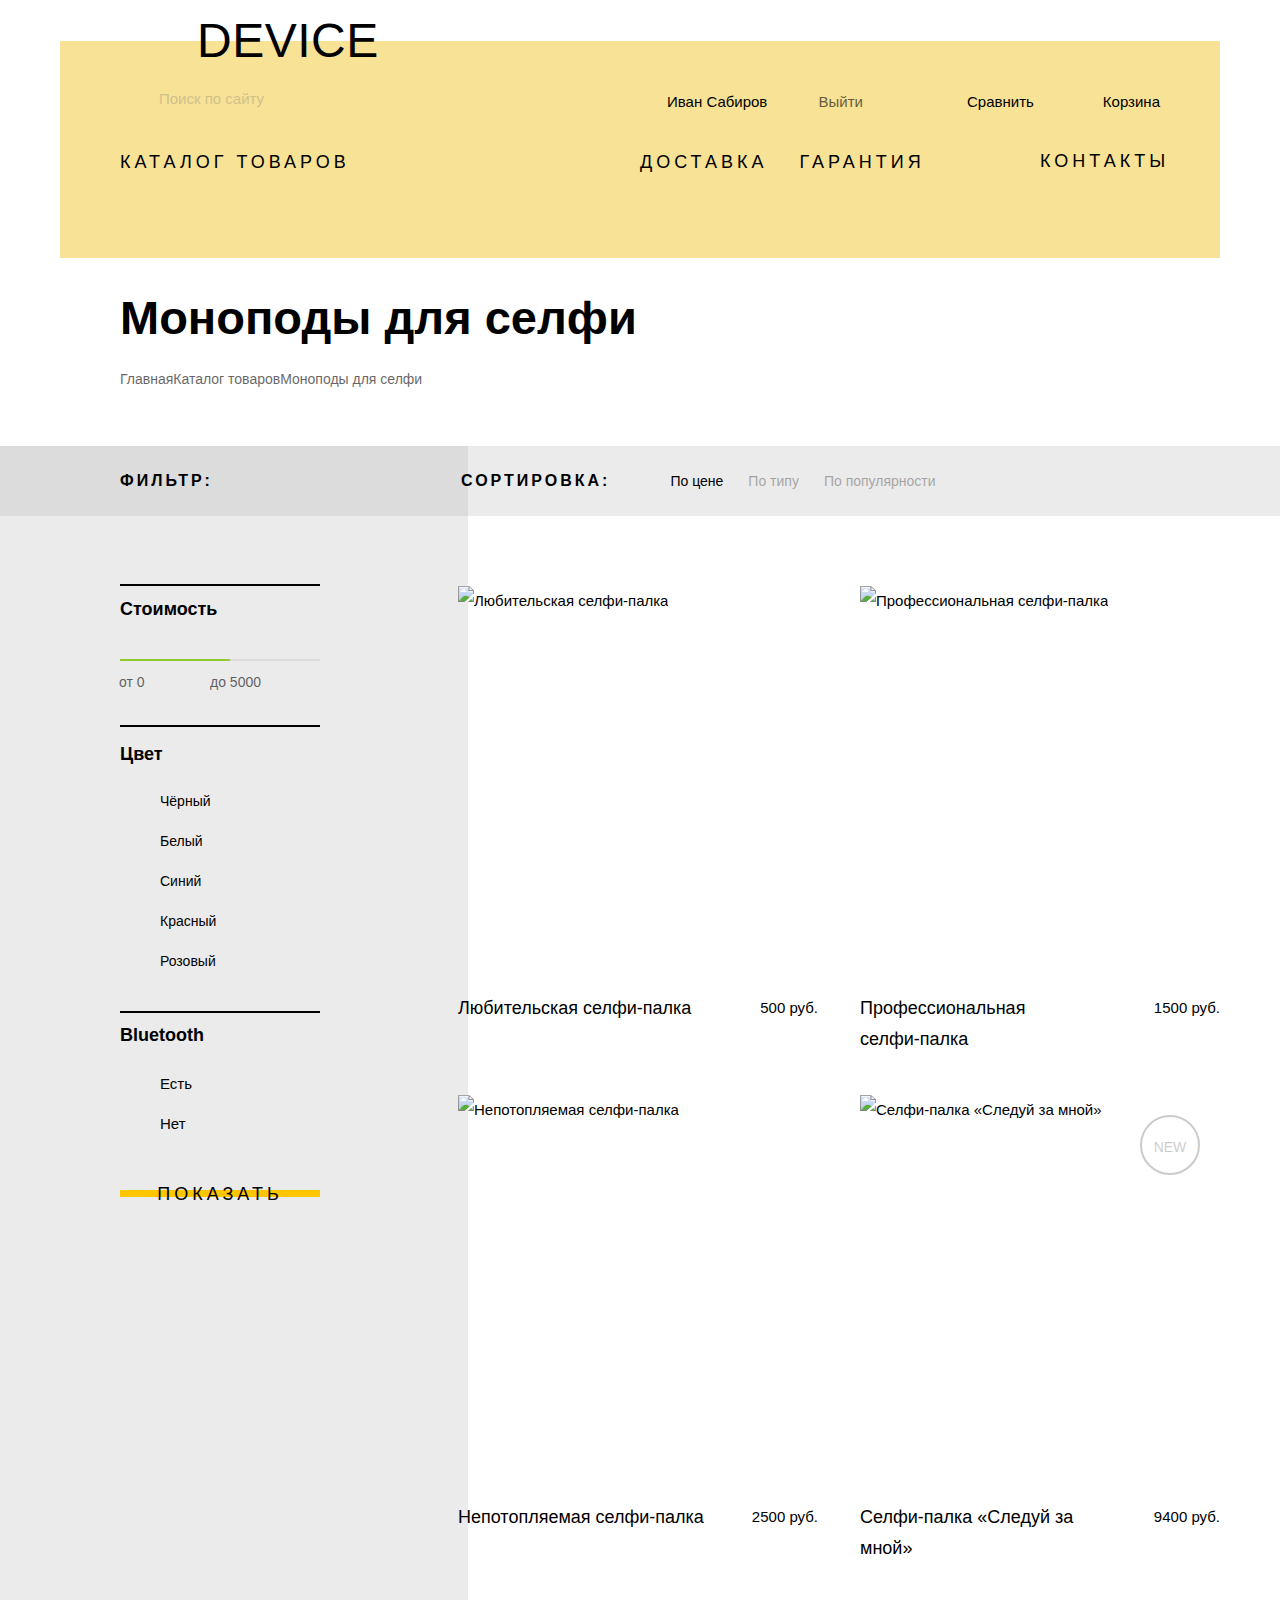
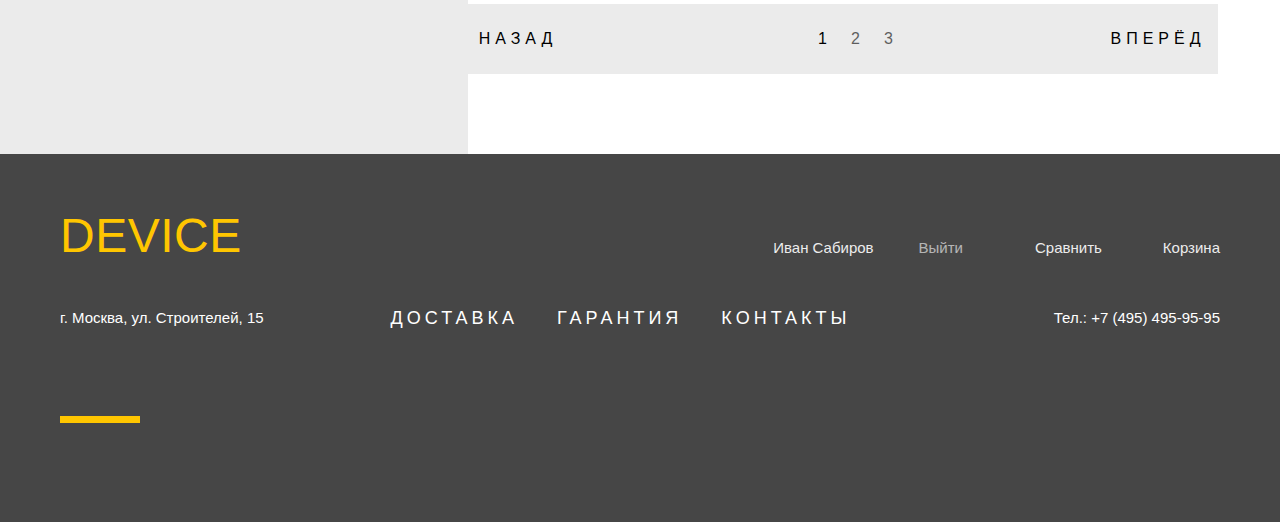
==== commit bfe1f3e2: "Добавлена основная стилизация страниц" ====
--- a/catalog.html
+++ b/catalog.html
@@ -65,9 +65,9 @@
 			<section class="main__header">
 				<h1 class="main__header-title">Моноподы для селфи</h1>
 				<ul class="main__header-breadcrumbs">
-					<li><a href="#" class="main__header-breadcrums-link main__catalog-header-breadcrums-link-current">Главная</a></li>
-					<li><a href="#" class="main__header-breadcrums-link">Каталог товаров</a></li>
-					<li><a href="#" class="main__header-breadcrums-link">Моноподы для селфи</a></li>
+					<li><a href="#" class="main__header-breadcrumbs-link main__header-breadcrums-link--main">Главная</a></li>
+					<li><a href="#" class="main__header-breadcrumbs-link main__header-breadcrums-link--catalog">Каталог товаров</a></li>
+					<li><a href="#" class="main__header-breadcrumbs-link main__header-breadcrums-link--monopods">Моноподы для селфи</a></li>
 				</ul>
 			</section>
 			
@@ -84,9 +84,15 @@
 					<div class="main__wrapper-content-sorting">
 						<h3 class="main__wrapper-content-sorting-title">Сортировка:</h3>
 						<ul class="main__wrapper-content-sorting-list">
-							<li class="main__wrapper-content-sorting-list-item main__wrapper-content-sorting-list-item-current">По цене</li>
-							<li class="main__wrapper-content-sorting-list-item">По типу</li>
-							<li class="main__wrapper-content-sorting-list-item">По популярности</li>
+							<li class="main__wrapper-content-sorting-list-item main__wrapper-content-sorting-list-item-current">
+								<a href="#" class="main__wrapper-content-sorting-list-item-link main__wrapper-content-sorting-list-item-link-current">По цене</a>
+							</li>
+							<li class="main__wrapper-content-sorting-list-item">
+								<a href="#" class="main__wrapper-content-sorting-list-item-link">По типу</a>
+							</li>
+							<li class="main__wrapper-content-sorting-list-item">
+								<a href="#" class="main__wrapper-content-sorting-list-item-link">По популярности</a>
+							</li>
 						</ul>
 					</div>
 					
@@ -104,7 +110,8 @@
 					<aside class="main__catalog-product-filters">
 						
 						<div class="main__catalog-product-filter-cost">
-							<h3 class="main__catalog-product-filter-cost-title">Цена</h3>
+							<div class="main__catalog-product-black-line main__catalog-product-black-line-cost"></div>
+							<h3 class="main__catalog-product-filter-cost-title">Стоимость</h3>
 							
 							<div class="main__catalog-filter-cost-buttons">
 								
@@ -120,6 +127,7 @@
 						</div>
 						
 						<div class="main__catalog-product-filter-color">
+							<div class="main__catalog-product-black-line main__catalog-product-black-line-color"></div>
 							<h3 class="main__catalog-product-filter-color-title">Цвет</h3>
 
 							<input type="checkbox" id="black" class="main__catalog-product-filter-color-checkbox" checked>
@@ -138,7 +146,8 @@
 							<label for="pink" class="main__catalog-product-filter-color-label">Розовый</label>
 						</div>
 						<div class="main__catalog-filter-bluetooth">
-							<h3 class="main__catalog-filter-bluetooth-title">Blutooth</h3>
+							<div class="main__catalog-product-black-line main__catalog-product-black-line-bluetooth"></div>
+							<h3 class="main__catalog-product-filter-bluetooth-title">Bluetooth</h3>
 							<input type="radio" name="blutooth-radio" id="yes" class="main__catalog-filter-bluetooth-radio" checked>
 							<label for="yes" class="main__catalog-filter-bluetooth-label">Есть</label>
 							<input type="radio" name="blutooth-radio" id="no" class="main__catalog-filter-bluetooth-radio">
@@ -165,7 +174,9 @@
 								</div>
 								
 								<div class="main__product-catalog-item-description">
-									<span class="main__product-catalog-item-description-name">Любительская селфи-палка</span>
+									<a href="#" class="main__product-catalog-item-description-link">
+										<span class="main__product-catalog-item-description-name">Любительская селфи-палка</span>
+									</a>
 									<span class="main__product-catalog-item-description-cost">500 руб.</span>
 								</div>
 								
@@ -184,7 +195,9 @@
 								</div>
 								
 								<div class="main__product-catalog-item-description">
-									<span class="main__product-catalog-item-description-name">Профессиональная селфи-палка</span>
+									<a href="#" class="main__product-catalog-item-description-link">
+										<span class="main__product-catalog-item-description-name">Профессиональная <br> селфи-палка</span>
+									</a>
 									<span class="main__product-catalog-item-description-cost">1500 руб.</span>
 								</div>
 							</div>
@@ -202,7 +215,9 @@
 								</div>
 								
 								<div class="main__product-catalog-item-description">
-									<span class="main__product-catalog-item-description-name">Непотопляемая селфи-палка</span>
+									<a href="#" class="main__product-catalog-item-description-link">
+										<span class="main__product-catalog-item-description-name">Непотопляемая селфи-палка</span>
+									</a>
 									<span class="main__product-catalog-item-description-cost">2500 руб.</span>
 								</div>
 								
@@ -224,7 +239,9 @@
 								</div>
 								
 								<div class="main__product-catalog-item-description">
-									<span class="main__product-catalog-item-description-name">Селфи-палка «Следуй за мной»</span>
+									<a href="#" class="main__product-catalog-item-description-link">
+										<span class="main__product-catalog-item-description-name">Селфи-палка «Следуй за <br> мной»</span>
+									</a>
 									<span class="main__product-catalog-item-description-cost">9400 руб.</span>
 								</div>
 								
@@ -234,10 +251,10 @@
 							<a href="#" class="main__products-catalog-paginator-back">Назад</a>
 							<ul class="main__products-catalog-paginator-list">
 								<li><a href="#" class="main__products-catalog-paginator-page-one">1</a></li>
-								<li><a href="#" class="main__products-catalog-paginator-two">2</a></li>
-								<li><a href="#" class="main__products-catalog-paginator-three">3</a></li>
+								<li><a href="#" class="main__products-catalog-paginator-page-two">2</a></li>
+								<li><a href="#" class="main__products-catalog-paginator-page-three">3</a></li>
 							</ul>
-							<a href="#" class="main__products-catalog-paginator-four">Назад</a>
+							<a href="#" class="main__products-catalog-paginator-next">Вперёд</a>
 						</div>
 					</section>
 					
--- a/css/style.css
+++ b/css/style.css
@@ -48,6 +48,7 @@
 	font-family: "Gilroy ExtraBold", "Arial", "Helvetica", sans-serif;
 	text-transform: uppercase;
 	text-decoration: none;
+	letter-spacing: 4px;
 	line-height: 40px;
 	
 	position: relative;
@@ -57,7 +58,7 @@
 	display: block;
 	
 	width: 200px;
-	height: 40px;
+	height: 50px;
 	
 	align-items: center;
 	text-align: center;
@@ -72,12 +73,12 @@
 	
 	position: absolute;
 	
-	top: 15px;
+	top: 16px;
 	
 	z-index: -1;
 	
-	width: 200px;
-	height: 9px;
+	width: 195px;
+	height: 7px;
 	
 	background-color: #ffc600;
 }
@@ -91,7 +92,7 @@
 	
 	top: 0;
 	
-	width: 200px;
+	width: 195px;
 	height: 40px;
 	
 	background-color: #ffc600;
@@ -122,7 +123,7 @@
 	width: 1160px;
 	
 	padding-top: 34px;
-	padding-bottom: 34px;
+	padding-bottom: 49px;
 	margin: 0 auto;
 	margin-top: 41px;
 	
@@ -402,7 +403,7 @@
 	justify-content: space-between;
 	
 	margin-top: 25px;
-	margin-bottom: 40px;
+	margin-bottom: 36px;
 	margin-left: 60px;
 	
 	width: 530px;
@@ -419,7 +420,7 @@
 	font-family: "OpenSans Light", "Arial", "Helvetica", sans-serif;
 	text-decoration: none;
 	line-height: 24px;
-	margin-bottom: 10px;
+	margin-bottom: 12px;
 }
 
 .header__catalog-row-link:hover {
@@ -476,6 +477,8 @@
 			position: relative;
 			
 			z-index: 0;
+			
+			background-image: linear-gradient(#f7e296 120px,#fff 120px,#fff);
 		}
 
 		.main__carousel-radio {
@@ -487,15 +490,18 @@
 			
 			position: absolute;
 			
-			top: 270px;
-			
-			width: 23px;
-			height: 23px;
+			z-index: 1;
+			
+			top: 355px;
+			
+			width: 12px;
+			height: 12px;
 			
 			cursor: pointer;
 			
 			background-image: url("../img/slider-button-empty.svg");
-			background-repeat: no-repeat
+			background-repeat: no-repeat;
+			background-size: 12px 12px;
 		}
 
 		.main__carousel-radio:checked+.main__carousel-label {
@@ -504,21 +510,30 @@
 		}
 
 		.main__carousel-label:nth-of-type(1) {
-			right: 300px;
+			right: 175px;
 		}
 
 		.main__carousel-label:nth-of-type(2) {
-			right: 250px;
+			right: 145px;
 		}
 
 		.main__carousel-label:nth-of-type(3) {
-			right: 200px;
+			right: 115px;
 		}
 
 		.main__carousel-product {
 			display: flex;
 
-			justify-content: space-around;
+			justify-content: space-between;
+		}
+
+		.main__carousel-product-container-image {
+			display: flex;
+			justify-content: center;
+			align-items: center;
+			
+			width: 50%;
+			height: 500px;
 		}
 
 		.main__carousel-first-product-image {
@@ -528,7 +543,7 @@
 
 		.main__carousel-second-product-image {
 			width: 345px;
-			height: 385px;
+			height: 485px;
 		}
 
 		.main__carousel-third-product-image {
@@ -536,6 +551,59 @@
 			height: 334px;
 		}
 
+		.main__carousel-about-product {
+			width: 50%;
+			
+			margin-top: 49px;
+			
+			position: relative;
+		}
+
+		.main__carousel-product::after {
+			display: block;
+			
+			position: absolute;
+			
+			z-index: -1;
+			
+			top: 65px;
+			right: 48px;
+			
+			font-family: "Gilroy ExtraBold", "Arial", "Helvetica", sans-serif;
+			font-size: 179px;
+			color: #ffffff;
+		}
+
+		.main__carousel-first-product::after {
+			content: "01";
+		}
+
+		.main__carousel-second-product::after {
+			content: "02";
+		}
+
+		.main__carousel-third-product::after {
+			content: "03";
+		}
+
+		.main__carousel-about-product::before {
+			content: "";
+			
+			display: block;
+			
+			position: absolute;
+			
+			width: 100px;
+			height: 7px;
+			
+			background-color: #ffffff;
+		}
+
+		.main__carousel-product-button {
+			margin-top: 50px;
+			margin-bottom: 50px;
+		}
+
 		.main__carousel-about-product-description {
 			display: flex;
 			justify-content: flex-start;
@@ -544,6 +612,8 @@
 		.main__carousel-about-product-description-text {
 			display: flex;
 			flex-direction: column;
+			
+			margin-right: 80px;
 		}
 
 		.main__carousel-product {
@@ -559,6 +629,8 @@
 		}
 
 		.main__carousel-about-product-title {
+			margin-bottom: 31px;
+			
 			color: #000000;
 			font-size: 47px;
 			font-family: "Gilroy ExtraBold", "Arial", "Helvetica", sans-serif;
@@ -568,10 +640,21 @@
 		.main__carousel-about-product-value {
 			color: #000000;
 			font-family: "Gilroy Light", "Arial", "Helvetica", sans-serif;
-			font-size: 47px; 
+			font-size: 36px; 
+		}
+
+		.main__carousel-about-product-type {
+			color: #000000;
+			font-family: "OpenSans Light", "Arial", "Helvetica", sans-serif;
+			font-size: 13px;
 		}
 
 		/* ссылки на разделы каталога */
+
+		.main__features {
+			margin-top: 50px;
+			margin-bottom: 50px;
+		}
 
 		.main__features-items {
 			display: flex;
@@ -593,6 +676,8 @@
 
 			width: 160px;
 			height: 160px;
+			
+			margin-bottom: 35px;
 
 			background-color: #f7e296;
 		}
@@ -640,8 +725,8 @@
 
 		.main__features-item-value {
 			display: flex;
-			justify-content: center;
-			align-items: center;
+			justify-content: flex-start;
+			align-items: flex-start;
 
 			width: 160px;
 			height: 120px;
@@ -654,6 +739,15 @@
 
 		/* карусель рекламы */
 
+		.main__we-gray-background {
+			background-image: linear-gradient(#fff,#fff 56.5px,#e5e5e5 56.5px);
+			background-repeat: no-repeat;
+			
+			height: 345px;
+			
+			margin-bottom: 94px;
+		}
+
 		.main__we {
 			display: flex;
 			flex-wrap: wrap;
@@ -663,11 +757,107 @@
 			width: 1160px;
 			
 			margin: 0 auto;
-			padding-left: 280px;
+			padding-left: 279px;
 		}
 
 		.main__we-item-list {
 			display: none;
+			
+			position: relative;
+			
+			width: 881px;
+			
+			padding-left: 120px;
+		}
+
+		.main__we-item-list::before {
+			content: "";
+			
+			display: block;
+			
+			width: 7px;
+			height: 321px;
+			
+			position: absolute;
+			
+			left: 0;
+			top: -80px;
+			
+			background-color: #000000;
+		}
+
+		.main__we-item-list-button {
+			width: 160px;
+		}
+
+		.main__we-item-list-button.page-button::before {
+			width: 160px;
+		}
+
+		.main__we-item-list-radio:checked+.main__we-item-list-button::before {
+			position: absolute;
+			
+			top: 0;
+			
+			width: 280px;
+			height: 40px;
+			
+			background-color: #000000;
+		}
+
+		.main__we-item-list-first::after {
+			content: "";
+			
+			display: block;
+			
+			position: absolute;
+			
+			top: 0;
+			right: 50px;
+			
+			width: 136px;
+			height: 164px;
+			
+			background-image: url("../img/delivery.svg");
+			background-repeat: no-repeat;
+		}
+
+		.main__we-item-list-second::after {
+			content: "";
+			
+			display: block;
+			
+			position: absolute;
+			
+			top: -10px;
+			right: 50px;
+			
+			width: 171px;
+			height: 195px;
+			
+			background-image: url("../img/warranty.svg");
+			background-repeat: no-repeat;
+		}
+
+		.main__we-item-list-third::after {
+			content: "";
+			
+			display: block;
+			
+			position: absolute;
+			
+			top: -10px;
+			right: 50px;
+			
+			width: 171px;
+			height: 195px;
+			
+			background-image: url("../img/credit.svg");
+			background-repeat: no-repeat;
+		}
+
+		.main__we-item-list-radio:checked+.main__we-item-list-button {
+			color: #ffc600;
 		}
 
 		.main__we-item-list-radio {
@@ -681,19 +871,19 @@
 		}
 
 		.main__we-item-list-button:nth-of-type(1) {
-			top: 0;
+			top: 37px;
 		}
 
 		.main__we-item-list-button:nth-of-type(2) {
-			top: 50px;
+			top: 97px;
 		}
 
 		.main__we-item-list-button:nth-of-type(3) {
-			top: 100px;
+			top: 157px;
 		}
 
 		.main__we-item-list-text {
-			width: 449px;
+			width: 460px;
 		}
 
 		.main__we-item-list-title {
@@ -716,6 +906,7 @@
 			width: 1160px;
 			
 			margin: 0 auto;
+			margin-bottom: 94px;
 
 			list-style: none;
 		}
@@ -754,6 +945,7 @@
 		.main__about-us-and-contacts-us {
 			display: flex;
 			flex-wrap: wrap;
+			justify-content: space-between;
 
 			width: 1160px;
 			
@@ -761,32 +953,106 @@
 		}
 
 		.main__about-us {
-			width: 50%;
+			width: 560px;
 		}
 
 		.main__about-us-black-line {
 			width: 80px;
 			height: 8px;
 			background-color: #000000;
+			
+			margin-bottom: 53px;
 		}
 
 		.main__about-us-text {
-			width: 460px;
+			width: 484px;
+			
+			margin: 0;
+			padding: 0;
+			
+			margin-bottom: 30px;
 		}
 
 		.main__contacts-us {
-			width: 50%;
+			width: 560px;
+		}
+
+		.main__contacts-us-text {
+			margin: 0;
+			padding: 0;
+			
+			margin-bottom: 40px;
+		}
+
+		.main__about-us-list {
+			line-height: 41px;
+			
+			margin-top: 65px;
+			margin-bottom: 50px;
+		}
+
+		.main__about-us-list li {
+			position: relative;
+			
+			font-family: "Gilroy ExtraBold", "Arial", "Helvetica", sans-serif;
+			font-size: 15px;
+			
+			list-style: none;
+		}
+
+		.main__about-us-list li::before {
+			content: "";
+			
+			display: block;
+			
+			position: absolute;
+			
+			top: 50%;
+			left: -40px;
+			
+			width: 8px;
+			height: 8px;
+			
+			margin-top: -4px;
+			
+			border: 2px #e5e5e5 solid;
+			border-radius: 50%;
 		}
 
 		.main__contacts-us-black-line {
 			width: 80px;
 			height: 8px;
 			background-color: #000000;
+			
+			margin-bottom: 53px;
+		}
+
+		.main__contacts-us-map-image {
+			width: 560px;
+			height: 222px;
+			
+			margin-bottom: 57px;
 		}
 
 		.main__about-us-title, .main__contacts-us-title {
 			font-size: 47px;
 			font-family: "Gilroy ExtraBold", "Arial", "Helvetica", sans-serif;
+			
+			margin-bottom: 54px;
+		}
+
+		.main__about-us-and-contacts-us-button {
+			width: 260px;
+			
+			margin-bottom: 54px;
+		}
+
+		.main__about-us-and-contacts-us-button::before {
+			width: 260px;
+		}
+
+		.main__about-us-and-contacts-us-button:hover::before {
+			width: 260px;
 		}
 
 	/* страница каталога */
@@ -804,6 +1070,8 @@
 			color: #000000;
 			font-size: 47px;
 			font-family: "Gilroy ExtraBold", "Arial", "Helvetica", sans-serif;
+			
+			margin-top: 45px;
 		}
 
 		.main__header-breadcrumbs {
@@ -812,14 +1080,55 @@
 			padding: 0;
 		}
 
-		.main__header-breadcrums-link {
-			margin-right: 20px;
+		.main__header-breadcrumbs-link {
+			margin-right: 40px;
 			
 			color: #000000;
+			font-size: 14px;
 			text-decoration: none;
+			
+			opacity: 0.6;
+		}
+
+		.main__header-breadcrumbs-link:hover {
+			opacity: 1;
+		}
+
+		.main__header-breadcrumbs-link:focus {
+			opacity: 0.3;
+		}
+
+		.main__header-breadcrums-link--main::after, .main__header-breadcrums-link--catalog::after {
+			content: "";
+			
+			position: relative;
+			
+			display: block;
+			
+			width: 4px;
+			height: 7px;
+			
+			top: -17px;
+			
+			background-image: url("../img/nav-arrow.svg");
+			background-repeat: no-repeat;
+			
+			opacity: 0.3;
+		}
+
+		.main__header-breadcrums-link--main::after {
+			left: 70px;
+		}
+
+		.main__header-breadcrums-link--catalog::after {
+			left: 130px;
 		}
 
 		/* фильтры и сортировки */
+
+		.main__wrapper {
+			background-image: linear-gradient(to right, #dcdcdc,#dcdcdc 468px,#ebebeb 468px);
+		}
 
 		.main__wrapper-content {
 			display: flex;
@@ -844,7 +1153,7 @@
 			display: flex;
 			align-items: center;
 			
-			width: 772px;
+			width: 792px;
 			height: 70px;
 		}
 
@@ -865,6 +1174,37 @@
 			text-transform: uppercase;
 			line-height: 24px;
 			margin: 0;
+			letter-spacing: 3px;
+		}
+
+		.main__wrapper-content-sorting-title {
+			padding-left: 73px;
+			margin-right: 20px;
+		}
+
+		.main__wrapper-content-sorting-list-item {
+			font-size: 14px;
+			
+			margin-right: 25px;
+		}
+
+		.main__wrapper-content-sorting-list-item-link {
+			color: #000000;
+			text-decoration: none;
+			
+			opacity: 0.3;
+		}
+
+		.main__wrapper-content-sorting-list-item-link:hover {
+			opacity: 0.6;
+		}
+
+		.main__wrapper-content-sorting-list-item-link:focus {
+			opacity: 1;
+		}
+
+		.main__wrapper-content-sorting-list-item-current .main__wrapper-content-sorting-list-item-link-current {
+			opacity: 1;
 		}
 
 		.main__wrapper-arrows {
@@ -875,7 +1215,7 @@
 			justify-content: space-between;
 			align-items: center;
 			
-			width: 60px;
+			width: 40px;
 		}
 
 		.main__wrapper-arrows-tr {
@@ -909,6 +1249,10 @@
 
 		/* фильтр и каталог товаров */
 
+		.main__catalog {
+			background-image: linear-gradient(to right, #ebebeb,#ebebeb 468px,#ffffff 468px);
+		}
+
 		.main__catalog-product {
 			display: flex;
 			
@@ -925,14 +1269,35 @@
 			width: 268px;
 		}
 
+		.main__catalog-product-black-line {
+			width: 200px;
+			height: 2px;
+
+			background-color: #000000;
+		}
+
+		.main__catalog-product-black-line-cost {
+			margin-top: 68px;
+			margin-bottom: 11px;
+		}
+
 		.main__catalog-product-filter-cost {
 			width: 200px;
+			
+			margin-bottom: 35px;
+		}
+
+		.main__catalog-product-filter-cost-title, .main__catalog-product-filter-color-title, .main__catalog-product-filter-bluetooth-title {
+			font-size: 18px;
+			font-family: "Gilroy ExtraBold", "Arial", "Helvetica", sans-serif;
 		}
 
 		.main__catalog-product-filter-cost-title {
 			margin: 0;
 			
 			line-height: 24px;
+			
+			margin-bottom: 38px;
 		}
 
 		.main__catalog-filter-cost-buttons {
@@ -958,7 +1323,18 @@
 			
 			top: 12px;
 			
+			font-size: 14px;
 			text-transform: lowercase;
+			
+			opacity: 0.6;
+		}
+
+		.main__catalog-filter-cost-begin {
+			left: 10px;
+		}
+
+		.main__catalog-filter-cost-end {
+			left: -10px;
 		}
 
 		.main__catalog-filter-cost-button {
@@ -971,6 +1347,8 @@
 			
 			border: 0;
 			
+			bottom: -2px;
+			
 			outline: transparent 0;
 			
 			background: none;
@@ -980,7 +1358,7 @@
 			transform: scale(1.1);
 		}
 
-	.main__catalog-filter-cost-button:nth-of-type(1) {
+		.main__catalog-filter-cost-button:nth-of-type(1) {
 			left: -10px;
 		}
 
@@ -996,13 +1374,9 @@
 			bottom: -9px;
 			
 			width: 20px;
-			height: 20px;
-			
-			border-radius: 50%;
-			
-			background-color: #ABABAB;
-			
-			box-shadow: inset 0 0 0 8px #FFFFFF, 0 2px 1px #DADADA;
+			height: 23px;
+
+			background-image: url("../img/filter-button.svg");
 		}
 
 		.main__catalog-product-filter-color {
@@ -1011,10 +1385,18 @@
 			justify-content: space-between;
 			
 			position: relative;
+			
+			margin-bottom: 25px;
+		}
+
+		.main__catalog-product-black-line-color {
+			margin-bottom: 15px;
 		}
 
 		.main__catalog-product-filter-color-title {
 			margin: 0;
+			margin-bottom: 20px;
+			
 			line-height: 24px;
 		}
 
@@ -1023,7 +1405,15 @@
 		}
 
 		.main__catalog-product-filter-color-label {
+			display: flex;
+			align-items: center;
+			
+			width: 50px;
+			height: 30px;
+			font-size: 14px;
+			
 			margin-left: 40px;
+			margin-bottom: 10px;
 		}
 
 		.main__catalog-product-filter-color-label::before {
@@ -1053,10 +1443,18 @@
 			flex-direction: column;
 			
 			position: relative;
-		}
-
-		.main__catalog-filter-bluetooth-title {
+			
+			margin-bottom: 25px;
+		}
+
+		.main__catalog-product-black-line-bluetooth {
+			margin-bottom: 10px;
+		}
+
+		.main__catalog-product-filter-bluetooth-title {
 			margin: 0;
+			margin-bottom: 22px;
+			
 			line-height: 24px;
 		}
 
@@ -1065,7 +1463,11 @@
 		}
 
 		.main__catalog-filter-bluetooth-label {
+			display: flex;
+			align-items: center;
+			
 			margin-left: 40px;
+			margin-bottom: 10px;
 		}
 
 		.main__catalog-filter-bluetooth-label::before {
@@ -1089,6 +1491,14 @@
 			background-repeat: no-repeat;
 		}
 
+		.main__catalog-product-filters-button::before {
+			width: 200px;
+		}
+
+		.main__catalog-product-filters-button:hover::before {
+			width: 200px;
+		}
+
 		/* перечень товаров */
 
 		.main__products-catalog {
@@ -1102,11 +1512,16 @@
 			display: flex;
 			justify-content: space-between;
 			flex-wrap: wrap;
+			
+			margin-top: 70px;
+			margin-left: 70px;
 		}
 
 		.main__products-catalog-item {
 			display: flex;
 			flex-direction: column;
+			
+			margin-bottom: 40px;
 		}
 
 		.main__products-catalog-item-active {
@@ -1114,6 +1529,16 @@
 			height: 382px;
 			
 			position: relative;
+			margin-bottom: 25px;
+		}
+
+		.main__product-catalog-item-description-link {
+			text-decoration: none;
+		}
+
+		.main__product-catalog-item-image {
+			width: 360px;
+			height: 380px;
 		}
 
 		.main__products-modal-buttons {
@@ -1132,7 +1557,7 @@
 			right: 0;
 			bottom: 0;
 			
-			background-color: rgba(0, 0, 0, 0.5);
+			background-color: rgba(238, 238, 238, 0.7);
 		}
 
 		.main__products-catalog-item-active:hover .main__products-modal-buttons {
@@ -1184,12 +1609,40 @@
 			display: flex;
 			justify-content: space-between;
 			align-items: center;
+			
+			margin-left: 70px;
+			margin-bottom: 80px;
+			
+			width: 760px;
+			height: 70px;
+			
+			background-color: #ebebeb;
+		}
+
+		.main__products-catalog-paginator-back {
+			display: flex;
+			justify-content: center;
+			align-items: center;
+			
+			width: 120px;
+			height: 70px;
+		}
+
+		.main__products-catalog-paginator-back:hover {
+			background-color: #d9d9d9;
+		}
+
+		.main__products-catalog-paginator-back:focus {
+			opacity: 0.6;
 		}
 
 		.main__products-catalog-paginator-list {
 			display: flex;
+			justify-content: space-between;
 			
 			list-style: none;
+			
+			width: 120px;
 		}
 
 		.main__products-catalog-paginator a {
@@ -1198,6 +1651,38 @@
 			font-family: "Gilroy ExtraBold", "Arial", "Helvetica", sans-serif;
 			text-decoration: none;
 			text-transform: uppercase;
+			letter-spacing: 5px;
+		}
+
+		.main__products-catalog-paginator-page-two, .main__products-catalog-paginator-page-three {
+			opacity: 0.6;
+		}
+
+		.main__products-catalog-paginator-page-two:hover, .main__products-paginator-page-three:hover {
+			opacity: 0.3;
+		}
+
+		.main__products-catalog-paginator-page-two:focus, .main__products-paginator-page-three:focus {
+			opacity: 1;
+		}
+
+		.main__products-catalog-paginator-next {
+			display: flex;
+			justify-content: center;
+			align-items: center;
+			
+			width: 120px;
+			height: 70px;
+			
+			text-align: center;
+		}
+
+		.main__products-catalog-paginator-next:hover {
+			background-color: #d9d9d9;
+		}
+
+		.main__products-catalog-paginator-next:focus {
+			opacity: 0.6;
 		}
 
 /* footer */
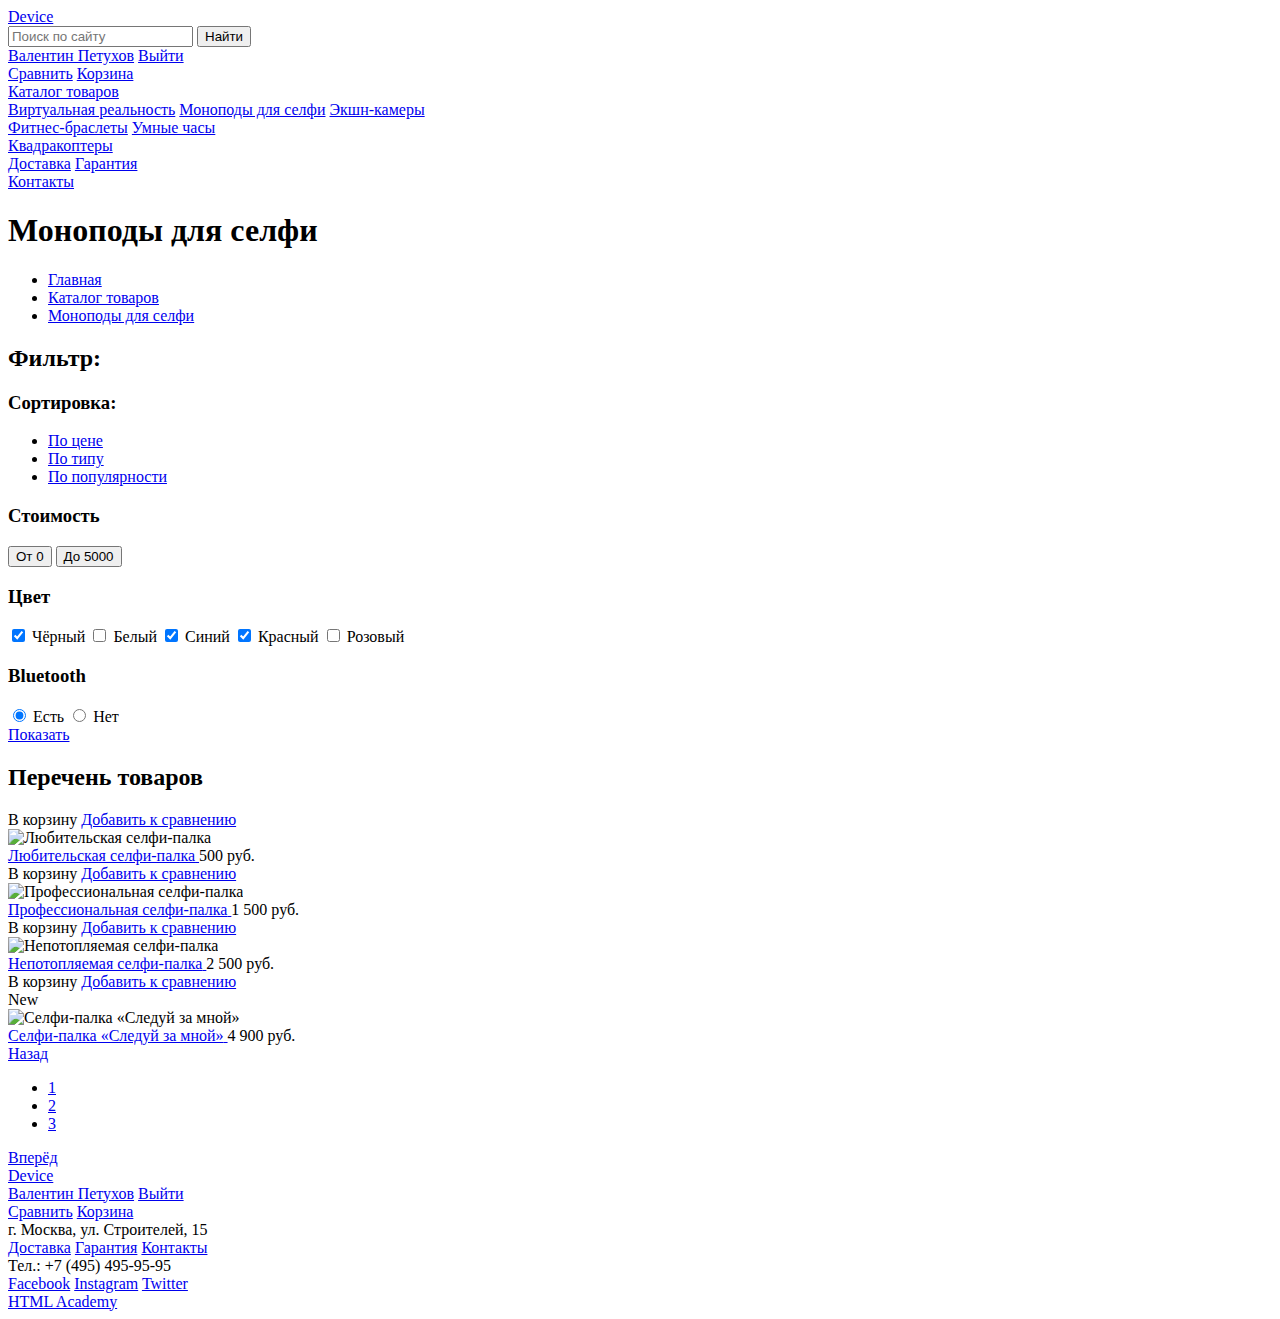
==== commit 68556fd1: "Внесены правки" ====
--- a/catalog.html
+++ b/catalog.html
@@ -1,24 +1,25 @@
 <!DOCTYPE html>
-<html>
+<html lang="ru">
 	<head>
 		<meta charset="UTF-8">
-		<title>HTML Academy: Девайс - каталог</title>
+		<meta name="format-detection" content="telephone=no">
+		<title>Device | Каталог</title>
 		<link rel="stylesheet" href="css/normalize.css">
-		<link rel="stylesheet" href="css/style.css">
+		<link rel="stylesheet" href="css/style.min.css">
 	</head>
 	<body>
 		<header class="header">
 			<a href="index.html" class="header__logo">Device</a>
 			<div class="header__content">
-				<form action="#" method="POST" autocomplete="on" class="header__block header__form">
-					<input type="text" placeholder="Поиск по сайту" class="header__form-input">
+				<form action="#" method="POST" autocomplete="on" class="header__form">
+					<input type="search" placeholder="Поиск по сайту" class="header__form-input">
 					<button type="submit" class="header__form-button">Найти</button>
 				</form>
 
 				<div class="header__block header__user-area">
 					
 					<div class="header__user-area-block">
-						<a href="#" class="header__user-area-link header__user-area-link--login">Иван Сабиров</a>
+						<a href="#" class="header__user-area-link header__user-area-link--login">Валентин Петухов</a>
 						<a href="#" class="header__user-area-link header__user-area-link--exit">Выйти</a>
 					</div>
 					<div class="header__user-area-block">
@@ -107,7 +108,7 @@
 			<!-- фильтр и каталог товаров -->
 			<div class="main__catalog">
 				<div class="main__catalog-product">
-					<aside class="main__catalog-product-filters">
+					<form class="main__catalog-product-filters">
 						
 						<div class="main__catalog-product-filter-cost">
 							<div class="main__catalog-product-black-line main__catalog-product-black-line-cost"></div>
@@ -154,10 +155,12 @@
 							<label for="no" class="main__catalog-filter-bluetooth-label">Нет</label>
 						</div>
 						<a href="#" class="main__catalog-product-filters-button page-button">Показать</a>
-					</aside>
+					</form>
 
 					<!-- перечень товаров -->
 					<section class="main__products-catalog">
+						
+						<h2 class="visually-hidden">Перечень товаров</h2>
 						
 						<div class="main__products-catalog-items">
 							
@@ -175,7 +178,7 @@
 								
 								<div class="main__product-catalog-item-description">
 									<a href="#" class="main__product-catalog-item-description-link">
-										<span class="main__product-catalog-item-description-name">Любительская селфи-палка</span>
+										<span class="main__product-catalog-item-description-name main__product-catalog-item-description-name-first">Любительская селфи-палка</span>
 									</a>
 									<span class="main__product-catalog-item-description-cost">500 руб.</span>
 								</div>
@@ -196,9 +199,9 @@
 								
 								<div class="main__product-catalog-item-description">
 									<a href="#" class="main__product-catalog-item-description-link">
-										<span class="main__product-catalog-item-description-name">Профессиональная <br> селфи-палка</span>
+										<span class="main__product-catalog-item-description-name main__product-catalog-item-description-name-second">Профессиональная селфи-палка</span>
 									</a>
-									<span class="main__product-catalog-item-description-cost">1500 руб.</span>
+									<span class="main__product-catalog-item-description-cost">1 500 руб.</span>
 								</div>
 							</div>
 							
@@ -216,9 +219,9 @@
 								
 								<div class="main__product-catalog-item-description">
 									<a href="#" class="main__product-catalog-item-description-link">
-										<span class="main__product-catalog-item-description-name">Непотопляемая селфи-палка</span>
+										<span class="main__product-catalog-item-description-name main__product-catalog-item-description-name-third">Непотопляемая селфи-палка</span>
 									</a>
-									<span class="main__product-catalog-item-description-cost">2500 руб.</span>
+									<span class="main__product-catalog-item-description-cost">2 500 руб.</span>
 								</div>
 								
 							</div>
@@ -240,9 +243,9 @@
 								
 								<div class="main__product-catalog-item-description">
 									<a href="#" class="main__product-catalog-item-description-link">
-										<span class="main__product-catalog-item-description-name">Селфи-палка «Следуй за <br> мной»</span>
+										<span class="main__product-catalog-item-description-name main__product-catalog-item-description-name-fourth">Селфи-палка «Следуй за мной»</span>
 									</a>
-									<span class="main__product-catalog-item-description-cost">9400 руб.</span>
+									<span class="main__product-catalog-item-description-cost">4 900 руб.</span>
 								</div>
 								
 							</div>
@@ -269,7 +272,7 @@
 				</div>
 				<div class="footer__user">
 					<div class="footer__user-block">
-						<a href="#" class="footer__user-link footer__user-link--login">Иван Сабиров</a>
+						<a href="#" class="footer__user-link footer__user-link--login">Валентин Петухов</a>
 						<a href="#" class="footer__user-link footer__user-link--exit">Выйти</a>
 					</div>
 					<div class="footer__user-block">
@@ -287,28 +290,15 @@
 				<div class="footer__yellow-block"></div>
 				<div class="footer__social-network">
 					<div class="footer__social-network-list">
-						<a href="#" class="footer__social-network-list-item-link">Facebook</a>
-						<a href="#" class="footer__social-network-list-item-link">Instagram</a>
-						<a href="#" class="footer__social-network-list-item-link">Twitter</a>
+						<a href="#" class="footer__social-network-list-item-link footer__social footer__social-network-list-item-link--facebook">Facebook</a>
+						<a href="#" class="footer__social-network-list-item-link footer__social-network-list-item-link--instagramm">Instagram</a>
+						<a href="#" class="footer__social-network-list-item-link footer__social-network-list-item-link--twitter">Twitter</a>
 					</div>
 				</div>
 				<a href="#" class="footer__social-network-link--htmlacademy">HTML Academy</a>
 			</div>
 		</footer>
+		
+		<script src="js/main.js"></script>
 	</body>
 </html>
-	
-<div class="modal-window-write">
-	<form action="#" method="post" autocomplete="on" class="modal-window-write-form">
-		<label for="name" class="modal-window-write-form-label">Ваше имя:</label>
-		<input type="text" name="name" id="name" placeholder="Имя Фамилия" class="modal-window-write-form-input">
-
-		<label for="email" class="modal-window-write-form-label">Ваш e-mail:</label>
-		<input type="email" name="email" id="email" placeholder="email@example.com" class="modal-window-write-form-input">
-
-		<label for="letter" class="modal-window-write-form-label">Текст письма:</label>
-		<textarea name="letter" id="letter" class="modal-window-write-form-textarea"></textarea>
-	</form>
-	
-	<span class="modal-window-map-close close">X</span>
-</div>
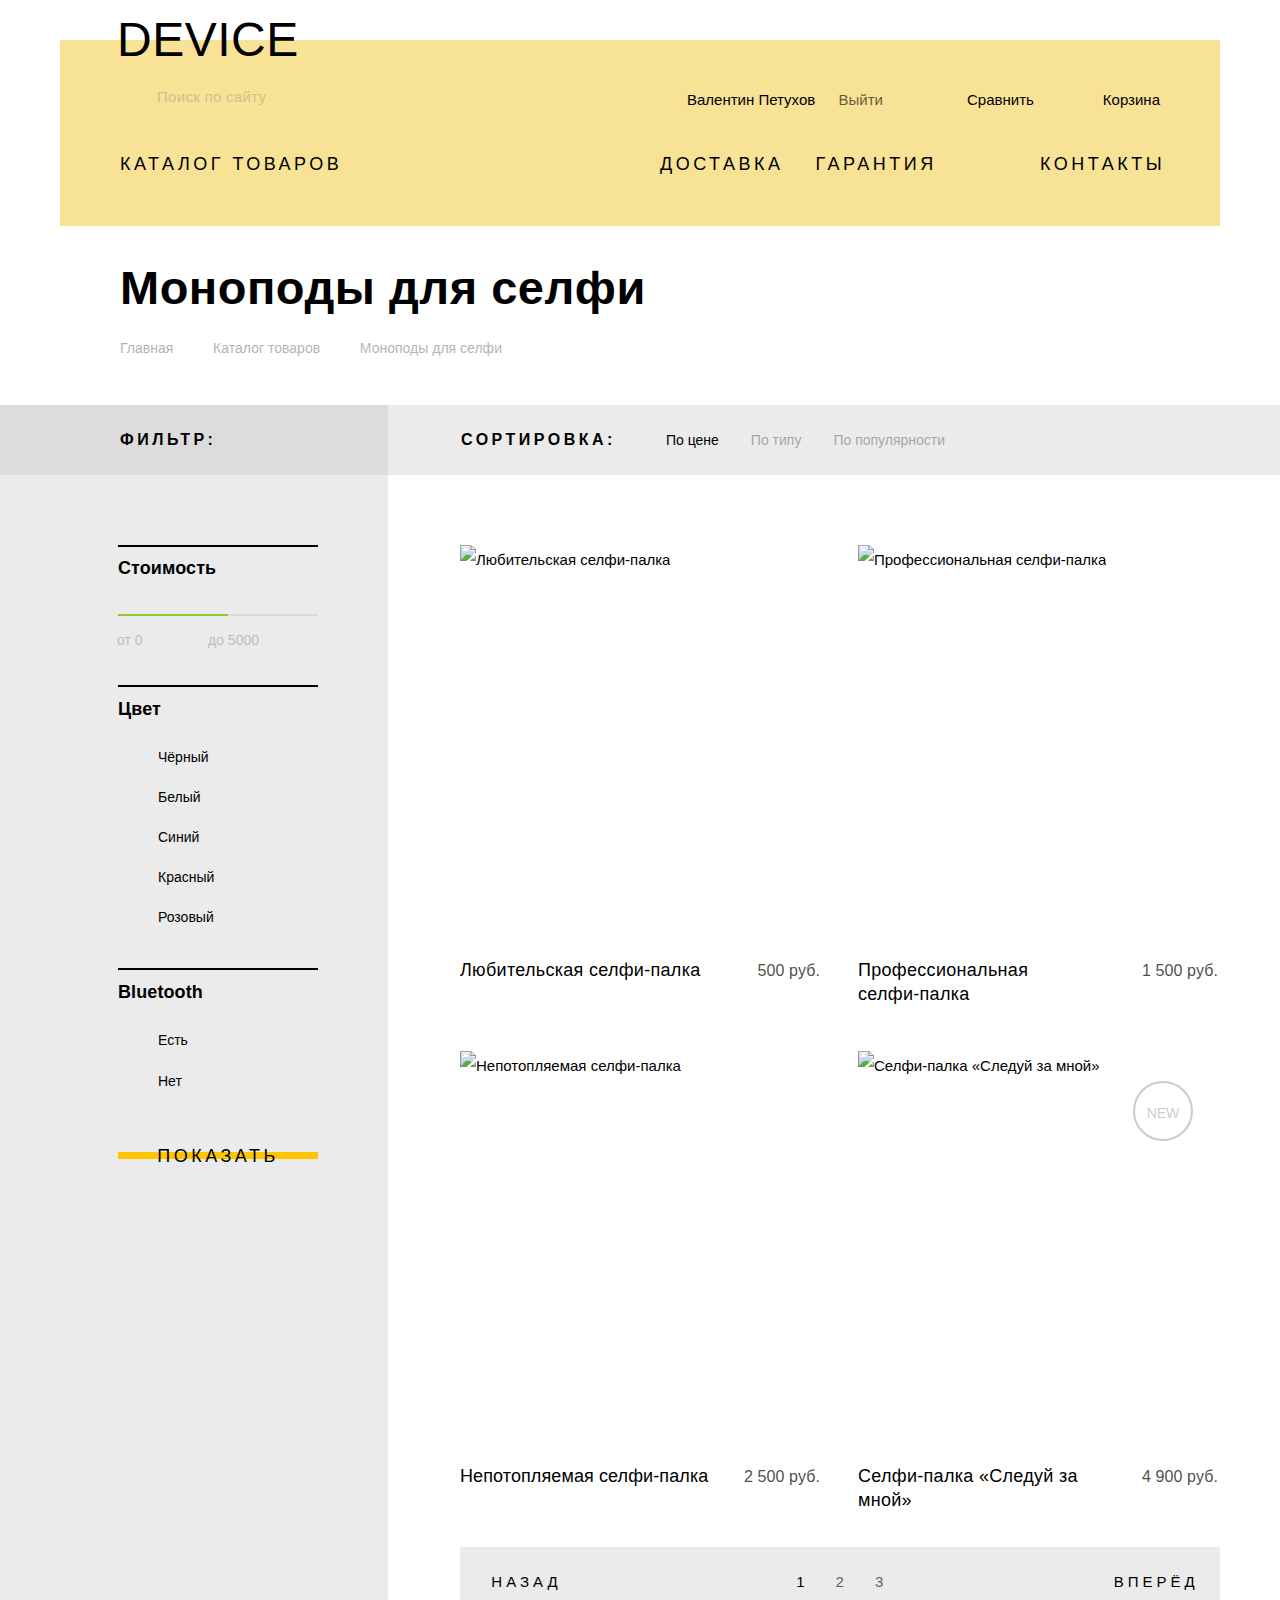
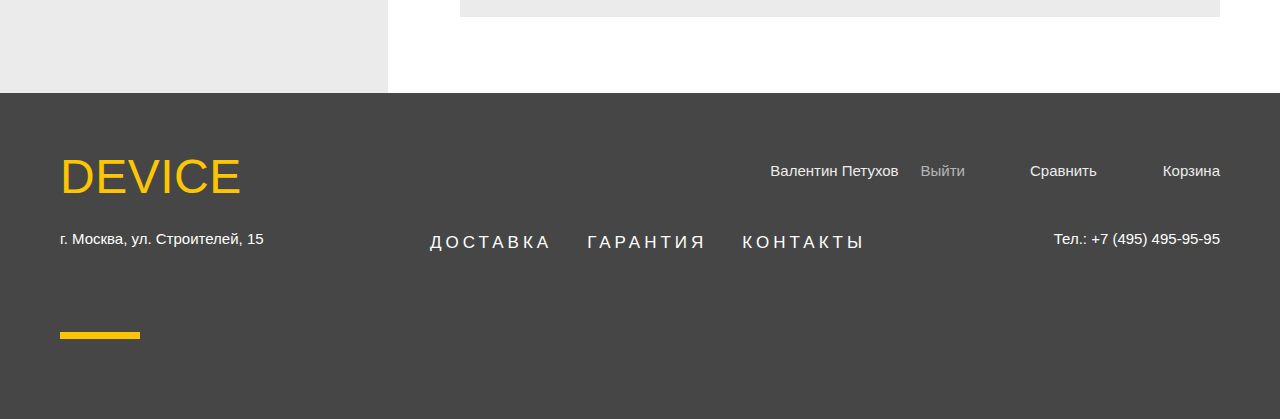
==== commit 65051674: "Внесены правки" ====
--- a/catalog.html
+++ b/catalog.html
@@ -1,304 +1,154 @@
 <!DOCTYPE html>
 <html lang="ru">
-	<head>
-		<meta charset="UTF-8">
-		<meta name="format-detection" content="telephone=no">
-		<title>Device | Каталог</title>
-		<link rel="stylesheet" href="css/normalize.css">
-		<link rel="stylesheet" href="css/style.min.css">
-	</head>
-	<body>
-		<header class="header">
-			<a href="index.html" class="header__logo">Device</a>
-			<div class="header__content">
-				<form action="#" method="POST" autocomplete="on" class="header__form">
-					<input type="search" placeholder="Поиск по сайту" class="header__form-input">
-					<button type="submit" class="header__form-button">Найти</button>
-				</form>
-
-				<div class="header__block header__user-area">
-					
-					<div class="header__user-area-block">
-						<a href="#" class="header__user-area-link header__user-area-link--login">Валентин Петухов</a>
-						<a href="#" class="header__user-area-link header__user-area-link--exit">Выйти</a>
-					</div>
-					<div class="header__user-area-block">
-						<a href="#" class="header__user-area-link header__user-area-link--compare">Сравнить</a>
-						<a href="#" class="header__user-area-link header__user-area-link--basket">Корзина</a>
-					</div>
-				</div>
-				
-				<div class="header__block header__catalog-links">
-					<a href="catalog.html" class="header__catalog-link">Каталог товаров</a>
-					<div class="header__catalog">
-						<div class="header__catalog-rows">
-							<div class="header__catalog-row">
-								<a href="#" class="header__catalog-row-link">Виртуальная реальность</a>
-								<a href="#" class="header__catalog-row-link">Моноподы для селфи</a>
-								<a href="#" class="header__catalog-row-link">Экшн-камеры</a>
-							</div>
-							<div class="header__catalog-row">
-								<a href="#" class="header__catalog-row-link">Фитнес-браслеты</a>
-								<a href="#" class="header__catalog-row-link">Умные часы</a>
-							</div>
-							<div class="header__catalog-row">
-								<a href="#" class="header__catalog-row-link">Квадракоптеры</a>
-							</div>
-						</div>
-					</div>
-				</div>
-
-				<div class="header__block header__services">
-					<div class="header__services-block">
-						<a href="#" class="header__service-link header__service-link--delivery">Доставка</a>
-						<a href="#" class="header__service-link header__service-link--garantee">Гарантия</a>
-					</div>
-					<div class="header__services-block">
-						<a href="#" class="header__service-link header__service-link--contacts">Контакты</a>
-					</div>
-				</div>
-			</div>
-		</header>
-		
-		<main class="main">
-			
-			<!-- путь к каталогу -->
-			<section class="main__header">
-				<h1 class="main__header-title">Моноподы для селфи</h1>
-				<ul class="main__header-breadcrumbs">
-					<li><a href="#" class="main__header-breadcrumbs-link main__header-breadcrums-link--main">Главная</a></li>
-					<li><a href="#" class="main__header-breadcrumbs-link main__header-breadcrums-link--catalog">Каталог товаров</a></li>
-					<li><a href="#" class="main__header-breadcrumbs-link main__header-breadcrums-link--monopods">Моноподы для селфи</a></li>
-				</ul>
-			</section>
-			
-			<!-- обёртка заголовков фильтра и сортировки -->
-			<div class="main__wrapper">
-				
-				<!-- фильтры и сортировки -->
-				<div class="main__wrapper-content">
-					
-					<div class="main__wrapper-content-filter">
-						<h2 class="main__wrapper-content-filter-title">Фильтр:</h2>
-					</div>
-					
-					<div class="main__wrapper-content-sorting">
-						<h3 class="main__wrapper-content-sorting-title">Сортировка:</h3>
-						<ul class="main__wrapper-content-sorting-list">
-							<li class="main__wrapper-content-sorting-list-item main__wrapper-content-sorting-list-item-current">
-								<a href="#" class="main__wrapper-content-sorting-list-item-link main__wrapper-content-sorting-list-item-link-current">По цене</a>
-							</li>
-							<li class="main__wrapper-content-sorting-list-item">
-								<a href="#" class="main__wrapper-content-sorting-list-item-link">По типу</a>
-							</li>
-							<li class="main__wrapper-content-sorting-list-item">
-								<a href="#" class="main__wrapper-content-sorting-list-item-link">По популярности</a>
-							</li>
-						</ul>
-					</div>
-					
-					<div class="main__wrapper-arrows">
-						<a href="#" class="main__wrapper-arrows-tr"></a>
-						<a href="#" class="main__wrapper-arrows-tr"></a>
-					</div>
-					
-				</div>
-			</div>
-			
-			<!-- фильтр и каталог товаров -->
-			<div class="main__catalog">
-				<div class="main__catalog-product">
-					<form class="main__catalog-product-filters">
-						
-						<div class="main__catalog-product-filter-cost">
-							<div class="main__catalog-product-black-line main__catalog-product-black-line-cost"></div>
-							<h3 class="main__catalog-product-filter-cost-title">Стоимость</h3>
-							
-							<div class="main__catalog-filter-cost-buttons">
-								
-								<button class="main__catalog-filter-cost-button">
-									<span class="main__catalog-filter-cost-begin">От 0</span>
-								</button>
-								
-								<button class="main__catalog-filter-cost-button">
-									<span class="main__catalog-filter-cost-end">До 5000</span>
-								</button>
-								
-							</div>
-						</div>
-						
-						<div class="main__catalog-product-filter-color">
-							<div class="main__catalog-product-black-line main__catalog-product-black-line-color"></div>
-							<h3 class="main__catalog-product-filter-color-title">Цвет</h3>
-
-							<input type="checkbox" id="black" class="main__catalog-product-filter-color-checkbox" checked>
-							<label for="black" class="main__catalog-product-filter-color-label">Чёрный</label>
-
-							<input type="checkbox" id="white" class="main__catalog-product-filter-color-checkbox">
-							<label for="white" class="main__catalog-product-filter-color-label">Белый</label>
-
-							<input type="checkbox" id="blue" class="main__catalog-product-filter-color-checkbox" checked>
-							<label for="blue" class="main__catalog-product-filter-color-label">Синий</label>
-
-							<input type="checkbox" id="red" class="main__catalog-product-filter-color-checkbox" checked>
-							<label for="red" class="main__catalog-product-filter-color-label">Красный</label>
-
-							<input type="checkbox" id="pink" class="main__catalog-product-filter-color-checkbox">
-							<label for="pink" class="main__catalog-product-filter-color-label">Розовый</label>
-						</div>
-						<div class="main__catalog-filter-bluetooth">
-							<div class="main__catalog-product-black-line main__catalog-product-black-line-bluetooth"></div>
-							<h3 class="main__catalog-product-filter-bluetooth-title">Bluetooth</h3>
-							<input type="radio" name="blutooth-radio" id="yes" class="main__catalog-filter-bluetooth-radio" checked>
-							<label for="yes" class="main__catalog-filter-bluetooth-label">Есть</label>
-							<input type="radio" name="blutooth-radio" id="no" class="main__catalog-filter-bluetooth-radio">
-							<label for="no" class="main__catalog-filter-bluetooth-label">Нет</label>
-						</div>
-						<a href="#" class="main__catalog-product-filters-button page-button">Показать</a>
-					</form>
-
-					<!-- перечень товаров -->
-					<section class="main__products-catalog">
-						
-						<h2 class="visually-hidden">Перечень товаров</h2>
-						
-						<div class="main__products-catalog-items">
-							
-							<div class="main__products-catalog-item">
-								
-								<div class="main__products-catalog-item-active">
-									
-									<div class="main__products-modal-buttons">
-										<a class="main__products-catalog-button page-button">В корзину</a>
-										<a href="#" class="main__products-catalog-link page-link">Добавить к сравнению</a>
-									</div>
-
-									<img src="img/item-1.jpg" alt="Любительская селфи-палка" class="main__product-catalog-item-image" width="360" height="382">
-								</div>
-								
-								<div class="main__product-catalog-item-description">
-									<a href="#" class="main__product-catalog-item-description-link">
-										<span class="main__product-catalog-item-description-name main__product-catalog-item-description-name-first">Любительская селфи-палка</span>
-									</a>
-									<span class="main__product-catalog-item-description-cost">500 руб.</span>
-								</div>
-								
-							</div>
-							
-							<div class="main__products-catalog-item">
-								
-								<div class="main__products-catalog-item-active">
-									
-									<div class="main__products-modal-buttons">
-										<a class="main__products-catalog-button page-button">В корзину</a>
-										<a href="#" class="main__products-catalog-link page-link">Добавить к сравнению</a>
-									</div>
-									
-									<img src="img/item-2.jpg" alt="Профессиональная селфи-палка" class="main__product-catalog-item-image" width="360" height="382">
-								</div>
-								
-								<div class="main__product-catalog-item-description">
-									<a href="#" class="main__product-catalog-item-description-link">
-										<span class="main__product-catalog-item-description-name main__product-catalog-item-description-name-second">Профессиональная селфи-палка</span>
-									</a>
-									<span class="main__product-catalog-item-description-cost">1 500 руб.</span>
-								</div>
-							</div>
-							
-							<div class="main__products-catalog-item">
-								
-								<div class="main__products-catalog-item-active">
-									
-									<div class="main__products-modal-buttons">
-										<a class="main__products-catalog-button page-button">В корзину</a>
-										<a href="#" class="main__products-catalog-link page-link">Добавить к сравнению</a>
-									</div>
-									
-									<img src="img/item-3.jpg" alt="Непотопляемая селфи-палка" class="main__product-catalog-item-image" width="360" height="382">
-								</div>
-								
-								<div class="main__product-catalog-item-description">
-									<a href="#" class="main__product-catalog-item-description-link">
-										<span class="main__product-catalog-item-description-name main__product-catalog-item-description-name-third">Непотопляемая селфи-палка</span>
-									</a>
-									<span class="main__product-catalog-item-description-cost">2 500 руб.</span>
-								</div>
-								
-							</div>
-							
-							<div class="main__products-catalog-item">
-								
-								<div class="main__products-catalog-item-active">
-									
-									<div class="main__products-modal-buttons">
-										<a class="main__products-catalog-button page-button">В корзину</a>
-										<a href="#" class="main__products-catalog-link page-link">Добавить к сравнению</a>
-									</div>
-									
-									<div class="main__products-catalog-item-new">New</div>
-									
-									<img src="img/item-4.jpg" alt="Селфи-палка «Следуй за мной»" class="main__product-catalog-item-image" width="360" height="382">
-									
-								</div>
-								
-								<div class="main__product-catalog-item-description">
-									<a href="#" class="main__product-catalog-item-description-link">
-										<span class="main__product-catalog-item-description-name main__product-catalog-item-description-name-fourth">Селфи-палка «Следуй за мной»</span>
-									</a>
-									<span class="main__product-catalog-item-description-cost">4 900 руб.</span>
-								</div>
-								
-							</div>
-						</div>
-						<div class="main__products-catalog-paginator">
-							<a href="#" class="main__products-catalog-paginator-back">Назад</a>
-							<ul class="main__products-catalog-paginator-list">
-								<li><a href="#" class="main__products-catalog-paginator-page-one">1</a></li>
-								<li><a href="#" class="main__products-catalog-paginator-page-two">2</a></li>
-								<li><a href="#" class="main__products-catalog-paginator-page-three">3</a></li>
-							</ul>
-							<a href="#" class="main__products-catalog-paginator-next">Вперёд</a>
-						</div>
-					</section>
-					
-				</div>
-			</div>
-		</main>
-		
-		<footer class="footer">
-			<div class="footer__wrapper">
-				<div class="footer__logo">
-					<a href="#" class="footer__logo-link">Device</a>
-				</div>
-				<div class="footer__user">
-					<div class="footer__user-block">
-						<a href="#" class="footer__user-link footer__user-link--login">Валентин Петухов</a>
-						<a href="#" class="footer__user-link footer__user-link--exit">Выйти</a>
-					</div>
-					<div class="footer__user-block">
-						<a href="#" class="footer__user-link footer__user-link--compare">Сравнить</a>
-						<a href="#" class="footer__user-link footer__user-link--basket">Корзина</a>
-					</div>
-				</div>
-				<span class="footer__address">г. Москва, ул. Строителей, 15</span>
-				<div class="footer__menu">
-					<a href="#" class="footer__menu-link">Доставка</a>
-					<a href="#" class="footer__menu-link">Гарантия</a>
-					<a href="#" class="footer__menu-link">Контакты</a>
-				</div>
-				<span class="footer__phone">Тел.: +7 (495) 495-95-95</span>
-				<div class="footer__yellow-block"></div>
-				<div class="footer__social-network">
-					<div class="footer__social-network-list">
-						<a href="#" class="footer__social-network-list-item-link footer__social footer__social-network-list-item-link--facebook">Facebook</a>
-						<a href="#" class="footer__social-network-list-item-link footer__social-network-list-item-link--instagramm">Instagram</a>
-						<a href="#" class="footer__social-network-list-item-link footer__social-network-list-item-link--twitter">Twitter</a>
-					</div>
-				</div>
-				<a href="#" class="footer__social-network-link--htmlacademy">HTML Academy</a>
-			</div>
-		</footer>
-		
-		<script src="js/main.js"></script>
-	</body>
+<head>
+<meta charset="UTF-8">
+<meta name="format-detection" content="telephone=no">
+<title>Device | Каталог</title>
+<link rel="stylesheet" href="css/normalize.css">
+<link rel="stylesheet" href="css/style.css">
+</head>
+<body>
+<header class="header"> <a href="index.html" class="header__logo">Device</a>
+  <div class="header__content">
+    <form action="#" method="POST" autocomplete="on" class="header__form">
+      <input type="search" placeholder="Поиск по сайту" class="header__form-input">
+      <button type="submit" class="header__form-button">Найти</button>
+    </form>
+    <div class="header__block header__user-area">
+      <div class="header__user-area-block"> <a href="#" class="header__user-area-link header__user-area-link--login">Валентин Петухов</a> <a href="#" class="header__user-area-link header__user-area-link--exit">Выйти</a> </div>
+      <div class="header__user-area-block"> <a href="#" class="header__user-area-link header__user-area-link--compare">Сравнить</a> <a href="#" class="header__user-area-link header__user-area-link--basket">Корзина</a> </div>
+    </div>
+    <div class="header__block header__catalog-links"> <a href="catalog.html" class="header__catalog-link">Каталог товаров</a>
+      <div class="header__catalog">
+        <div class="header__catalog-rows">
+          <div class="header__catalog-row"> <a href="#" class="header__catalog-row-link">Виртуальная реальность</a> <a href="#" class="header__catalog-row-link">Моноподы для селфи</a> <a href="#" class="header__catalog-row-link">Экшн-камеры</a> </div>
+          <div class="header__catalog-row"> <a href="#" class="header__catalog-row-link">Фитнес-браслеты</a> <a href="#" class="header__catalog-row-link">Умные часы</a> </div>
+          <div class="header__catalog-row"> <a href="#" class="header__catalog-row-link">Квадракоптеры</a> </div>
+        </div>
+      </div>
+    </div>
+    <div class="header__block header__services">
+      <div class="header__services-block"> <a href="#" class="header__service-link header__service-link--delivery">Доставка</a> <a href="#" class="header__service-link header__service-link--garantee">Гарантия</a> </div>
+      <div class="header__services-block"> <a href="#" class="header__service-link header__service-link--contacts">Контакты</a> </div>
+    </div>
+  </div>
+</header>
+<main class="main"> 
+  <section class="main__header">
+    <h1 class="main__header-title">Моноподы для селфи</h1>
+    <ul class="main__header-breadcrumbs">
+      <li><a href="#" class="main__header-breadcrumbs-link main__header-breadcrums-link--main">Главная</a></li>
+      <li><a href="#" class="main__header-breadcrumbs-link main__header-breadcrums-link--catalog">Каталог товаров</a></li>
+      <li><a href="#" class="main__header-breadcrumbs-link main__header-breadcrums-link--monopods">Моноподы для селфи</a></li>
+    </ul>
+  </section>
+  <div class="main__wrapper"> 
+    <div class="main__wrapper-content">
+      <div class="main__wrapper-content-filter">
+        <h2 class="main__wrapper-content-filter-title">Фильтр:</h2>
+      </div>
+      <div class="main__wrapper-content-sorting">
+        <h3 class="main__wrapper-content-sorting-title">Сортировка:</h3>
+        <ul class="main__wrapper-content-sorting-list">
+          <li class="main__wrapper-content-sorting-list-item main__wrapper-content-sorting-list-item-current"> <a href="#" class="main__wrapper-content-sorting-list-item-link main__wrapper-content-sorting-list-item-link-current">По цене</a> </li>
+          <li class="main__wrapper-content-sorting-list-item"> <a href="#" class="main__wrapper-content-sorting-list-item-link">По типу</a> </li>
+          <li class="main__wrapper-content-sorting-list-item"> <a href="#" class="main__wrapper-content-sorting-list-item-link">По популярности</a> </li>
+        </ul>
+      </div>
+      <div class="main__wrapper-arrows"> <a href="#" class="main__wrapper-arrows-tr"></a> <a href="#" class="main__wrapper-arrows-tr"></a> </div>
+    </div>
+  </div>
+  <div class="main__catalog">
+    <div class="main__catalog-product">
+      <form action="#" method="POST" class="main__catalog-product-filters">
+        <div class="main__catalog-product-filter-cost">
+          <div class="main__catalog-product-black-line main__catalog-product-black-line-cost"></div>
+          <h3 class="main__catalog-product-filter-cost-title">Стоимость</h3>
+          <div class="main__catalog-filter-cost-buttons">
+            <button class="main__catalog-filter-cost-button"> <span class="main__catalog-filter-cost-begin">От 0</span> </button>
+            <button class="main__catalog-filter-cost-button"> <span class="main__catalog-filter-cost-end">До 5000</span> </button>
+          </div>
+        </div>
+        <div class="main__catalog-product-filter-color">
+          <div class="main__catalog-product-black-line main__catalog-product-black-line-color"></div>
+          <h3 class="main__catalog-product-filter-color-title">Цвет</h3>
+          <input type="checkbox" id="black" class="main__catalog-product-filter-color-checkbox" checked>
+          <label for="black" class="main__catalog-product-filter-color-label">Чёрный</label>
+          <input type="checkbox" id="white" class="main__catalog-product-filter-color-checkbox">
+          <label for="white" class="main__catalog-product-filter-color-label">Белый</label>
+          <input type="checkbox" id="blue" class="main__catalog-product-filter-color-checkbox" checked>
+          <label for="blue" class="main__catalog-product-filter-color-label">Синий</label>
+          <input type="checkbox" id="red" class="main__catalog-product-filter-color-checkbox" checked>
+          <label for="red" class="main__catalog-product-filter-color-label">Красный</label>
+          <input type="checkbox" id="pink" class="main__catalog-product-filter-color-checkbox">
+          <label for="pink" class="main__catalog-product-filter-color-label">Розовый</label>
+        </div>
+        <div class="main__catalog-filter-bluetooth">
+          <div class="main__catalog-product-black-line main__catalog-product-black-line-bluetooth"></div>
+          <h3 class="main__catalog-product-filter-bluetooth-title">Bluetooth</h3>
+          <input type="radio" name="blutooth-radio" id="yes" class="main__catalog-filter-bluetooth-radio" checked>
+          <label for="yes" class="main__catalog-filter-bluetooth-label">Есть</label>
+          <input type="radio" name="blutooth-radio" id="no" class="main__catalog-filter-bluetooth-radio">
+          <label for="no" class="main__catalog-filter-bluetooth-label">Нет</label>
+        </div>
+        <a href="#" class="main__catalog-product-filters-button page-button">Показать</a>
+      </form>
+      <section class="main__products-catalog">
+        <h2 class="visually-hidden">Перечень товаров</h2>
+        <div class="main__products-catalog-items">
+          <div class="main__products-catalog-item">
+            <div class="main__products-catalog-item-active">
+              <div class="main__products-modal-buttons"> <a class="main__products-catalog-button page-button">В корзину</a> <a href="#" class="main__products-catalog-link page-link">Добавить к сравнению</a> </div>
+              <img src="img/item-1.jpg" alt="Любительская селфи-палка" class="main__product-catalog-item-image" width="360" height="382"> </div>
+            <div class="main__product-catalog-item-description"> <a href="#" class="main__product-catalog-item-description-link"> <span class="main__product-catalog-item-description-name main__product-catalog-item-description-name-first">Любительская селфи-палка</span> </a> <span class="main__product-catalog-item-description-cost">500 руб.</span> </div>
+          </div>
+          <div class="main__products-catalog-item">
+            <div class="main__products-catalog-item-active">
+              <div class="main__products-modal-buttons"> <a class="main__products-catalog-button page-button">В корзину</a> <a href="#" class="main__products-catalog-link page-link">Добавить к сравнению</a> </div>
+              <img src="img/item-2.jpg" alt="Профессиональная селфи-палка" class="main__product-catalog-item-image" width="360" height="382"> </div>
+            <div class="main__product-catalog-item-description"> <a href="#" class="main__product-catalog-item-description-link"> <span class="main__product-catalog-item-description-name main__product-catalog-item-description-name-second">Профессиональная селфи-палка</span> </a> <span class="main__product-catalog-item-description-cost">1 500 руб.</span> </div>
+          </div>
+          <div class="main__products-catalog-item">
+            <div class="main__products-catalog-item-active">
+              <div class="main__products-modal-buttons"> <a class="main__products-catalog-button page-button">В корзину</a> <a href="#" class="main__products-catalog-link page-link">Добавить к сравнению</a> </div>
+              <img src="img/item-3.jpg" alt="Непотопляемая селфи-палка" class="main__product-catalog-item-image" width="360" height="382"> </div>
+            <div class="main__product-catalog-item-description"> <a href="#" class="main__product-catalog-item-description-link"> <span class="main__product-catalog-item-description-name main__product-catalog-item-description-name-third">Непотопляемая селфи-палка</span> </a> <span class="main__product-catalog-item-description-cost">2 500 руб.</span> </div>
+          </div>
+          <div class="main__products-catalog-item">
+            <div class="main__products-catalog-item-active">
+              <div class="main__products-modal-buttons"> <a class="main__products-catalog-button page-button">В корзину</a> <a href="#" class="main__products-catalog-link page-link">Добавить к сравнению</a> </div>
+              <div class="main__products-catalog-item-new">New</div>
+              <img src="img/item-4.jpg" alt="Селфи-палка «Следуй за мной»" class="main__product-catalog-item-image" width="360" height="382"> </div>
+            <div class="main__product-catalog-item-description"> <a href="#" class="main__product-catalog-item-description-link"> <span class="main__product-catalog-item-description-name main__product-catalog-item-description-name-fourth">Селфи-палка «Следуй за мной»</span> </a> <span class="main__product-catalog-item-description-cost">4 900 руб.</span> </div>
+          </div>
+        </div>
+        <div class="main__products-catalog-paginator"> <a href="#" class="main__products-catalog-paginator-back">Назад</a>
+          <ul class="main__products-catalog-paginator-list">
+            <li><a href="#" class="main__products-catalog-paginator-page-one">1</a></li>
+            <li><a href="#" class="main__products-catalog-paginator-page-two">2</a></li>
+            <li><a href="#" class="main__products-catalog-paginator-page-three">3</a></li>
+          </ul>
+          <a href="#" class="main__products-catalog-paginator-next">Вперёд</a> </div>
+      </section>
+    </div>
+  </div>
+</main>
+<footer class="footer">
+  <div class="footer__wrapper">
+    <div class="footer__logo"> <a href="index.html" class="footer__logo-link">Device</a> </div>
+    <div class="footer__user">
+      <div class="footer__user-block"> <a href="#" class="footer__user-link footer__user-link--login">Валентин Петухов</a> <a href="#" class="footer__user-link footer__user-link--exit">Выйти</a> </div>
+      <div class="footer__user-block"> <a href="#" class="footer__user-link footer__user-link--compare">Сравнить</a> <a href="#" class="footer__user-link footer__user-link--basket">Корзина</a> </div>
+    </div>
+    <span class="footer__address">г. Москва, ул. Строителей, 15</span>
+    <div class="footer__menu"> <a href="#" class="footer__menu-link">Доставка</a> <a href="#" class="footer__menu-link">Гарантия</a> <a href="#" class="footer__menu-link">Контакты</a> </div>
+    <span class="footer__phone">Тел.: +7 (495) 495-95-95</span>
+    <div class="footer__yellow-block"></div>
+    <div class="footer__social-network">
+      <div class="footer__social-network-list"> <a href="#" class="footer__social-network-list-item-link footer__social footer__social-network-list-item-link--facebook">Facebook</a> <a href="#" class="footer__social-network-list-item-link footer__social-network-list-item-link--instagramm">Instagram</a> <a href="#" class="footer__social-network-list-item-link footer__social-network-list-item-link--twitter">Twitter</a> </div>
+    </div>
+    <a href="https://htmlacademy.ru/intensive/htmlcss" class="footer__social-network-link--htmlacademy">HTML Academy</a> </div>
+</footer>
+<script src="js/main.js"></script>
+</body>
 </html>
--- a/css/style.css
+++ b/css/style.css
@@ -0,0 +1,2262 @@
+@font-face {
+	font-family: "Gilroy ExtraBold";
+	src: url("../fonts/gilroyextrabold.woff") format("woff"),  
+		 url("../fonts/gilroyextrabold.woff2") format("woff2");
+}
+@font-face {
+	font-family: "Gilroy Light";
+	src: url("../fonts/gilroylight.woff") format("woff"),  
+		 url("../fonts/gilroylight.woff2") format("woff2");
+}
+@font-face {
+	font-family: "OpenSans";
+	src: url("../fonts/opensans.woff") format("woff"),  
+		 url("../fonts/opensans.woff2") format("woff2");
+}
+@font-face {
+	font-family: "OpenSans Light";
+	src: url("../fonts/opensanslight.woff") format("woff"),  
+		 url("../fonts/opensanslight.woff2") format("woff2");
+}
+
+html {
+	-webkit-box-sizing: border-box;
+	-o-box-sizing: border-box;
+	-moz-box-sizing: border-box;
+	box-sizing: border-box;
+}
+*, *::before, *::after {
+	-webkit-box-sizing: inherit;
+	-o-box-sizing: inherit;
+	-moz-box-sizing: inherit;
+	box-sizing: inherit;
+}
+body {
+	margin: 0;
+	padding: 0;
+	color: #000000;
+	font-size: 15px;
+	line-height: 30px;
+	font-family: "OpenSans Light", "Arial", "Helvetica", sans-serif;
+}
+.visually-hidden {
+	font-size: 0;
+	position: absolute;
+}
+.page-button {
+	display: block;
+	color: #000000;
+	font-size: 18px;
+	font-family: "Gilroy ExtraBold", "Arial", "Helvetica", sans-serif;
+	text-transform: uppercase;
+	text-decoration: none;
+	letter-spacing: 3.5px;
+	line-height: 40px;
+	position: relative;
+	z-index: 0;
+	width: 200px;
+	height: 50px;
+	text-align: center;
+	cursor: pointer;
+}
+.page-button::before {
+	content: "";
+	display: block;
+	position: absolute;
+	top: 32%;
+	z-index: -1;
+	width: 200px;
+	height: 7.85px;
+	background-color: #ffc600;
+	-webkit-transition: all 100ms;
+	-o-transition: all 100ms;
+	-moz-transition: all 100ms;
+	transition: all 100ms;
+}
+.page-button:hover::before {
+	content: "";
+	display: block;
+	position: absolute;
+	top: 0;
+	width: 200px;
+	height: 40px;
+	background-color: #ffc600;
+}
+.page-button:active {
+	color: #5F5F5F;
+}
+/* header */
+
+header {
+	position: relative;
+	width: 1160px;
+	padding-top: 32px;
+	padding-bottom: 46px;
+	margin: 0 auto;
+	margin-top: 40px;
+	background-color: #f7e296;
+}
+.header__logo {
+	position: absolute;
+	top: -24px;
+	left: 57px;
+	color: #000000;
+	letter-spacing: 0.5px;
+	font-size: 48px;
+	font-weight: 500;
+	font-family: "Gilroy ExtraBold", "Arial", "Helvetica", sans-serif;
+	text-transform: uppercase;
+	text-decoration: none;
+	line-height: 47px;
+	-webkit-transition: opacity 100ms;
+	-o-transition: opacity 100ms;
+	-moz-transition: opacity 100ms;
+	transition: opacity 100ms;
+}
+.header__logo:hover {
+	-webkit-opacity: 0.6;
+	-o-opacity: 0.6;
+	-moz-opacity: 0.6;
+	opacity: 0.6;
+}
+.header__logo:active {
+	-webkit-opacity: 0.3;
+	-o-opacity: 0.3;
+	-moz-opacity: 0.3;
+	opacity: 0.3;
+}
+.header__content {
+	display: -webkit-box;
+  	display: -ms-flexbox;
+  	display: -webkit-flex;
+	display: flex;
+	flex-wrap: wrap;
+	justify-content: space-between;
+	align-items: baseline;
+	padding-right: 60px;
+	padding-left: 60px;
+}
+.header__form-input, .header__form-button {
+	color: #000000;
+	font-size: 15px;
+	font-family: "OpenSans Light", "Arial", "Helvetica", sans-serif;
+	line-height: 30px;
+	font-weight: 400;
+	letter-spacing: 0.3px;
+}
+.header__form {
+	display: -webkit-box;
+  	display: -ms-flexbox;
+  	display: -webkit-flex;
+	display: flex;
+	align-items: center;
+	padding-top: 1px;
+	margin-left: 21px;
+	margin-bottom: 12px;
+}
+.header__form::before {
+	content: "";
+	display: inline-block;
+	vertical-align: center;
+	position: relative;
+	left: -18px;
+	top: 1px;
+	width: 16px;
+	height: 16px;
+	background: url("../img/search.svg") no-repeat;
+}
+.header__form-input {
+	width: 355px;
+	height: 47px;
+	margin-left: -38px;
+	padding-left: 38px;
+	-webkit-opacity: 0.3;
+	-o-opacity: 0.3;
+	-moz-opacity: 0.3;
+	opacity: 0.3;
+	border: none;
+	border-top: 2px solid transparent;
+	border-bottom: 2px solid transparent;
+	background: none;
+	outline: transparent 0;
+	-webkit-transition: border 100ms;
+	-o-transition: border 100ms;
+	-moz-transition: border 100ms;
+	transition: border 100ms;
+}
+.header__form-button {
+	display: none;
+	width: 85px;
+	height: 47px;
+	color: #000000;
+	background: none;
+	border: 2px solid #000000;
+	outline: transparent 0;
+	-webkit-transition: border 100ms, color 100ms, opacity 100ms;
+	-o-transition: border 100ms, color 100ms, opacity 100ms;
+	-moz-transition: border 100ms, color 100ms, opacity 100ms;
+	transition: border 100ms, color 100ms, opacity 100ms;
+}
+.header__form-input:hover {
+	-webkit-opacity: 0.6;
+	-o-opacity: 0.6;
+	-moz-opacity: 0.6;
+	opacity: 0.6;
+}
+.header__form-input:focus-within {
+	border-bottom: 2px solid #000000;
+	-webkit-opacity: 1;
+	-o-opacity: 1;
+	-moz-opacity: 1;
+	opacity: 1;
+}
+.header__form-input:focus-within+.header__form-button {
+	display: block;
+}
+.header__form:focus-within .header__form-input {
+	border-bottom: 2px solid #000000;
+	-webkit-opacity: 1;
+	-o-opacity: 1;
+	-moz-opacity: 1;
+	opacity: 1;
+}
+.header__form-button:hover {
+	display: block;
+	color: #ffffff;
+	background: #000000;
+}
+.header__form-button:active {
+	display: block;
+	color: #8F8F8F;
+}
+.header__user-area {
+	display: -webkit-box;
+  	display: -ms-flexbox;
+  	display: -webkit-flex;
+	display: flex;
+	justify-content: space-between;
+	width: 500px;
+	height: 47px;
+	margin-bottom: 12px;
+}
+.header__user-area-block {
+	display: -webkit-box;
+  	display: -ms-flexbox;
+  	display: -webkit-flex;
+	display: flex;
+	justify-content: space-between;
+	flex-wrap: wrap;
+	line-height: 30px;
+}
+.header__user-area-block:nth-child(1) {
+	width: 223px;
+	justify-content: space-between;
+}
+.header__user-area-block:nth-child(2) {
+	justify-content: space-between;
+	width: 220px;
+}
+.header__user-area-link {
+	color: #000000;
+	font-size: 15px;
+	font-family: "OpenSans Light", "Arial", "Helvetica", sans-serif;
+	text-decoration: none;
+	line-height: 15px;
+	transition: opacity 100ms;
+}
+.header__user-area-link--exit {
+	-webkit-opacity: 0.6;
+	-o-opacity: 0.6;
+	-moz-opacity: 0.6;
+	opacity: 0.6;
+	padding-top: 2px;
+}
+.header__user-area-link:hover {
+	-webkit-opacity: 0.6;
+	-o-opacity: 0.6;
+	-moz-opacity: 0.6;
+	opacity: 0.6;
+}
+.header__user-area-link:active {
+	-webkit-opacity: 0.3;
+	-o-opacity: 0.3;
+	-moz-opacity: 0.3;
+	opacity: 0.3;
+}
+.header__user-area-link--login::before {
+	content: "";
+	display: inline-block;
+	vertical-align: center;
+	width: 27px;
+	height: 15px;
+	background: url("../img/user.svg") no-repeat bottom left;
+}
+.header__user-area-link--compare::before {
+	content: "";
+	display: inline-block;
+	vertical-align: center;
+	width: 27px;
+	height: 15px;
+	background: url("../img/compare.svg") no-repeat 7px 5px;
+}
+.header__user-area-link--basket::before {
+	content: "";
+	display: inline-block;
+	vertical-align: center;
+	width: 27px;
+	height: 15px;
+	background: url("../img/cart.svg") no-repeat 3px 2px;
+}
+.header__catalog-links {
+	width: 255px;
+}
+.header__catalog-link {
+	color: #000000;
+	font-size: 18px;
+	font-family: "Gilroy ExtraBold", "Arial", "Helvetica", sans-serif;
+	text-decoration: none;
+	text-transform: uppercase;
+	letter-spacing: 3.5px;
+	line-height: 30px;
+	font-weight: 500;
+	-webkit-transition: opacity 100ms;
+	-o-transition: opacity 100ms;
+	-moz-transition: opacity 100ms;
+	transition: opacity 100ms;
+}
+.header__catalog {
+	position: absolute;
+	z-index: 1;
+	display: none;
+	background-color: #f7e296;
+	width: 1160px;
+	left: 0px;
+	-webkit-transition: opacity 100ms, border 100ms, color 100ms;
+	-o-transition: opacity 100ms, border 100ms, color 100ms;
+	-moz-transition: opacity 100ms, border 100ms, color 100ms;
+	transition: opacity 100ms, border 100ms, color 100ms;
+}
+.header__catalog-link:hover+.header__catalog {
+	display: block;
+}
+.header__catalog-links:hover .header__catalog {
+	display: block;
+}
+.header__catalog-link::after {
+	content: "";
+	display: inline-block;
+	vertical-align: center;
+	position: relative;
+	top: 2px;
+	left: 2px;
+	width: 26px;
+	height: 20px;
+	-webkit-opacity: 0.3;
+	-o-opacity: 0.3;
+	-moz-opacity: 0.3;
+	opacity: 0.3;
+	background: url("../img/plus.svg") no-repeat bottom right;
+}
+.header__catalog-link:hover, .header__service-link:hover {
+	-webkit-opacity: 0.6;
+	-o-opacity: 0.6;
+	-moz-opacity: 0.6;
+	opacity: 0.6;
+}
+.header__catalog-link:active, .header__service-link:active {
+	-webkit-opacity: 0.3;
+	-o-opacity: 0.3;
+	-moz-opacity: 0.3;
+	opacity: 0.3;
+}
+.header__catalog-rows {
+	display: -webkit-box;
+  	display: -ms-flexbox;
+  	display: -webkit-flex;
+	display: flex;
+	justify-content: flex-start;
+	margin-top: 24px;
+	margin-bottom: 27px;
+	margin-left: 59px;
+	width: 575px;
+}
+.header__catalog-row {
+	display: -webkit-box;
+  	display: -ms-flexbox;
+  	display: -webkit-flex;
+	display: flex;
+	flex-direction: column;
+}
+.header__catalog-row:nth-child(1) {
+	margin-right: 55.2px;
+}
+.header__catalog-row:nth-child(2) {
+	margin-right: 74px;
+}
+.header__catalog-row-link {
+	color: #000000;
+	font-size: 15px;
+	font-family: "OpenSans Light", "Arial", "Helvetica", sans-serif;
+	text-decoration: none;
+	line-height: 24px;
+	margin-bottom: 12px;
+	letter-spacing: 0.3px;
+}
+.header__catalog-row-link:hover {
+	-webkit-opacity: 0.6;
+	-o-opacity: 0.6;
+	-moz-opacity: 0.6;
+	opacity: 0.6;
+}
+.header__catalog-row-link:active {
+	-webkit-opacity: 0.3;
+	-o-opacity: 0.3;
+	-moz-opacity: 0.3;
+	opacity: 0.3;
+}
+.header__services {
+	display: -webkit-box;
+  	display: -ms-flexbox;
+  	display: -webkit-flex;
+	display: flex;
+	justify-content: space-between;
+	align-items: center;
+	width: 500px;
+}
+.header__services-block:nth-child(1) {
+	display: -webkit-box;
+  	display: -ms-flexbox;
+  	display: -webkit-flex;
+	display: flex;
+	justify-content: space-between;
+	align-items: center;
+	width: 273px;
+}
+.header__services-block:nth-child(2) {
+	display: -webkit-box;
+  	display: -ms-flexbox;
+  	display: -webkit-flex;
+	display: flex;
+	justify-content: space-between;
+	align-items: center;
+	width: 120px;
+}
+.header__service-link {
+	color: #000000;
+	font-size: 18px;
+	font-family: "Gilroy ExtraBold", "Arial", "Helvetica", sans-serif;
+	text-decoration: none;
+	text-transform: uppercase;
+	letter-spacing: 3.5px;
+	line-height: 24px;
+	font-weight: 500;
+	-webkit-transition: opacity 100ms;
+	-o-transition: opacity 100ms;
+	-moz-transition: opacity 100ms;
+	transition: opacity 100ms;
+}
+.header__service-link--delivery {
+	margin-right: 32px;
+}
+.main__carousel {
+	width: 1160px;
+	height: 544px;
+	margin: 0 auto;
+	position: relative;
+	z-index: 0;
+	-webkit-background-image: linear-gradient(#f7e296 113px, #fff 113px, #fff);
+	-o-background-image: linear-gradient(#f7e296 113px, #fff 113px, #fff);
+	-moz-background-image: linear-gradient(#f7e296 113px, #fff 113px, #fff);
+	background-image: linear-gradient(#f7e296 113px, #fff 113px, #fff);
+}
+.main__carousel-radio {
+	display: none;
+}
+.main__carousel-label {
+	display: block;
+	position: absolute;
+	z-index: 1;
+	top: 330px;
+	width: 12px;
+	height: 12px;
+	cursor: pointer;
+	background-image: url("../img/slider-button-empty.svg");
+	background-repeat: no-repeat;
+	-webkit-background-size: 12px;
+	-o-background-size: 12px 12px;
+	-moz-background-size: 12px 12px;
+	background-size: 12px 12px;
+}
+.main__carousel-radio:checked+.main__carousel-label {
+	background-image: url("../img/slider-button.svg");
+	background-repeat: no-repeat;
+}
+.main__carousel-label:nth-of-type(1) {
+	right: 149px;
+}
+.main__carousel-label:nth-of-type(2) {
+	right: 116px;
+}
+.main__carousel-label:nth-of-type(3) {
+	right: 83px;
+}
+.main__carousel-product {
+	display: -webkit-box;
+  	display: -ms-flexbox;
+  	display: -webkit-flex;
+	display: flex;
+	justify-content: space-between;
+}
+.main__carousel-product-container-image {
+	display: -webkit-box;
+  	display: -ms-flexbox;
+  	display: -webkit-flex;
+	display: flex;
+	justify-content: center;
+	align-items: flex-start;
+	width: 565px;
+	height: 500px;
+	padding-top: 1px;
+}
+.main__carousel-first-product-image {
+	width: 384px;
+	height: 486px;
+	margin-top: 2px;
+	margin-left: -2px;
+}
+.main__carousel-second-product-image {
+	width: 345px;
+	height: 485px;
+	margin-top: 13px;
+	margin-left: 13px;
+}
+.main__carousel-third-product-image {
+	width: 526px;
+	height: 334px;
+	margin-top: 67px;
+	margin-left: 25px;
+}
+.main__carousel-about-product {
+	width: 48.3%;
+	margin-top: 44px;
+	position: relative;
+}
+.main__carousel-product::after {
+	display: block;
+	position: absolute;
+	z-index: -1;
+	top: 64px;
+	right: 50px;
+	font-family: "Gilroy ExtraBold", "Arial", "Helvetica", sans-serif;
+	font-size: 179px;
+	font-weight: 900;
+	color: #ffffff;
+}
+.main__carousel-first-product::after {
+	content: "01";
+}
+.main__carousel-second-product::after {
+	content: "02";
+}
+.main__carousel-third-product::after {
+	content: "03";
+}
+.main__carousel-about-product::before {
+	content: "";
+	display: block;
+	position: absolute;
+	top: -5px;
+	width: 100px;
+	height: 7px;
+	background-color: #ffffff;
+}
+.main__carousel-product-button {
+	margin-top: 43px;
+	margin-bottom: 33px;
+	width: 219px;
+}
+.main__carousel-product-button::before {
+	width: 219px;
+}
+.main__carousel-product-button:hover::before {
+	width: 219px;
+}
+.main__carousel-about-product-description {
+	display: -webkit-box;
+  	display: -ms-flexbox;
+  	display: -webkit-flex;
+	display: flex;
+	justify-content: flex-start;
+}
+.main__carousel-about-product-description-text {
+	display: -webkit-box;
+  	display: -ms-flexbox;
+  	display: -webkit-flex;
+	display: flex;
+	flex-direction: column;
+	margin-right: 75px;
+	letter-spacing: 1px;
+}
+.main__carousel-product {
+	display: none;
+}
+.main__carousel-radio:checked+.main__carousel-label+.main__carousel-product {
+	display: -webkit-box;
+  	display: -ms-flexbox;
+  	display: -webkit-flex;
+	display: flex;
+}
+.main__carousel-about-product-text {
+	font-size: 15px;
+	font-weight: 300;
+	letter-spacing: 0.15px;
+	-webkit-opacity: 0.7;
+	-o-opacity: 0.7;
+	-moz-opacity: 0.7;
+	opacity: 0.7;
+}
+.main__carousel-first-product-about-product-text {
+	width: 484px;
+}
+.main__carousel-second-product-about-product-text {
+	width: 442px;
+}
+.main__carousel-third-product-about-product-text {
+	width: 460px;
+}
+.main__carousel-about-product-title {
+	margin-bottom: 19px;
+	color: #000000;
+	font-size: 47px;
+	font-family: "Gilroy ExtraBold", "Arial", "Helvetica", sans-serif;
+	line-height: 56px;
+	letter-spacing: 0.5px;
+	font-weight: 100;
+}
+.main__carousel-first-product-about-product-title {
+	width: 400px;
+}
+.main__carousel-second-product-about-product-title {
+	width: 282px;
+}
+.main__carousel-about-product-value {
+	color: #000000;
+	font-family: "Gilroy Light", "Arial", "Helvetica", sans-serif;
+	font-size: 36px;
+	font-weight: 300;
+	letter-spacing: 0.8px;
+	margin-bottom: 13px;
+}
+.main__carousel-about-product-type {
+	color: #000000;
+	font-family: "OpenSans", "Arial", "Helvetica", sans-serif;
+	font-size: 13px;
+	font-weight: 300;
+	letter-spacing: 0px;
+	-webkit-opacity: 0.6;
+	-o-opacity: 0.6;
+	-moz-opacity: 0.6;
+	opacity: 0.6;
+}
+.main__carousel-third-active {
+	margin-left: -30px;
+}
+/* ссылки на разделы каталога */
+
+.main__features {
+	margin-top: 50px;
+	margin-bottom: 120px;
+}
+.main__features-items {
+	display: -webkit-box;
+  	display: -ms-flexbox;
+  	display: -webkit-flex;
+	display: flex;
+	justify-content: space-between;
+	flex-wrap: wrap;
+	width: 1160px;
+	margin: 0 auto;
+}
+.main__features-item {
+	text-decoration: none;
+	width: 160px;
+	height: 240px;
+}
+.main__features-item:nth-child(2)>.main__features-item-value {
+	width: 100px;
+}
+.main__features-item-background {
+	display: -webkit-box;
+  	display: -ms-flexbox;
+  	display: -webkit-flex;
+	display: flex;
+	justify-content: center;
+	align-items: center;
+	width: 160px;
+	height: 160px;
+	margin-bottom: 33px;
+	background-color: #f7e296;
+	-webkit-transition: all 100ms;
+	-o-transition: all 100ms;
+	-moz-transition: all 100ms;
+	transition: all 100ms;
+}
+.main__features-item:hover .main__features-item-background {
+	background-color: #ffc600;
+}
+.main__features-item:active .main__features-item-image {
+	-webkit-opacity: 0.3;
+	-o-opacity: 0.3;
+	-moz-opacity: 0.3;
+	opacity: 0.3;
+	-webkit-transition: all 100ms;
+	-o-transition: all 100ms;
+	-moz-transition: all 100ms;
+	transition: all 100ms;
+}
+.main__features-item:active .main__features-item-value {
+	-webkit-opacity: 0.3;
+	-o-opacity: 0.3;
+	-moz-opacity: 0.3;
+	opacity: 0.3;
+	-webkit-transition: all 100ms;
+	-o-transition: all 100ms;
+	-moz-transition: all 100ms;
+	transition: all 100ms;
+}
+.main__features-item-image--virtual {
+	width: 97px;
+	height: 55px;
+}
+.main__features-item-image--selfie {
+	width: 87px;
+	height: 117px;
+	position: relative;
+	top: 22px;
+}
+.main__features-item-image--camera {
+	width: 71px;
+	height: 87px;
+}
+.main__features-item-image--fitness {
+	width: 107px;
+	height: 65px;
+}
+.main__features-item-image--clock {
+	width: 56px;
+	height: 98px;
+}
+.main__features-item-image--quadrocopter {
+	width: 132px;
+	height: 69px;
+}
+.main__features-item-value {
+	display: -webkit-box;
+  	display: -ms-flexbox;
+  	display: -webkit-flex;
+	display: flex;
+	justify-content: flex-start;
+	align-items: flex-start;
+	width: 160px;
+	height: 120px;
+	color: #000000;
+	font-size: 18px;
+	font-family: "Gilroy ExtraBold", "Arial", "Helvetica", sans-serif;
+	line-height: 24px;
+	letter-spacing: 0.2px;
+}
+.main__we-gray-background {
+	-webkit-background-image: linear-gradient(#fff, #fff 63px, #e5e5e5 63px);
+	-o-background-image: linear-gradient(#fff, #fff 63px, #e5e5e5 63px);
+	-moz-background-image: linear-gradient(#fff, #fff 63px, #e5e5e5 63px);
+	background-image: linear-gradient(#fff, #fff 63px, #e5e5e5 63px);
+	background-repeat: no-repeat;
+	height: 350px;
+	margin-bottom: 95px;
+}
+.main__we {
+	display: -webkit-box;
+  	display: -ms-flexbox;
+  	display: -webkit-flex;
+	display: flex;
+	flex-wrap: wrap;
+	position: relative;
+	width: 1160px;
+	margin: 0 auto;
+	padding-left: 279px;
+}
+.main__we-item-list {
+	display: none;
+	position: relative;
+	width: 881px;
+	padding-left: 120px;
+}
+.main__we-item-list::before {
+	content: "";
+	display: block;
+	width: 7px;
+	height: 319px;
+	position: absolute;
+	left: -2px;
+	top: -76px;
+	background-color: #000000;
+}
+.main__we-item-list-button {
+	width: 160px;
+}
+.main__we-item-list-button.page-button::before {
+	width: 160px;
+}
+.main__we-item-list-radio:checked+.main__we-item-list-button::before {
+	position: absolute;
+	top: 0;
+	width: 280px;
+	height: 40px;
+	background-color: #000000;
+}
+.main__we-item-list-first::after {
+	content: "";
+	display: block;
+	position: absolute;
+	top: 9px;
+	right: 66px;
+	width: 136px;
+	height: 164px;
+	background-image: url("../img/delivery.svg");
+	background-repeat: no-repeat;
+}
+.main__we-item-list-second::after {
+	content: "";
+	display: block;
+	position: absolute;
+	top: -15px;
+	right: 46px;
+	width: 171px;
+	height: 195px;
+	background-image: url("../img/warranty.svg");
+	background-repeat: no-repeat;
+}
+.main__we-item-list-third::after {
+	content: "";
+	display: block;
+	position: absolute;
+	top: -15px;
+	right: 55px;
+	width: 171px;
+	height: 195px;
+	background-image: url("../img/credit.svg");
+	background-repeat: no-repeat;
+}
+.main__we-item-list-radio:checked+.main__we-item-list-button {
+	color: #ffc600;
+}
+.main__we-item-list-radio {
+	display: none;
+}
+.main__we-item-list-button {
+	position: absolute;
+	left: 0;
+}
+.main__we-item-list-button:nth-of-type(1) {
+	top: 43px;
+}
+.main__we-item-list-button:nth-of-type(2) {
+	top: 108px;
+}
+.main__we-item-list-button:nth-of-type(3) {
+	top: 172px;
+}
+.main__we-item-list-text {
+	letter-spacing: 0.25px;
+	-webkit-opacity: 0.8;
+	-o-opacity: 0.8;
+	-moz-opacity: 0.8;
+	opacity: 0.8;
+}
+.main__we-item-list-first-text {
+	width: 460px;
+}
+.main__we-item-list-second-text {
+	width: 449px;
+}
+.main__we-item-list-third-text {
+	width: 430px;
+}
+.main__we-item-list-title {
+	color: #000000;
+	font-size: 47px;
+	font-family: "Gilroy ExtraBold", "Arial", "Helvetica", sans-serif;
+	line-height: 40px;
+	letter-spacing: 1px;
+	margin-bottom: 35px;
+}
+.main__we-item-list-radio:checked+.main__we-item-list-button+.main__we-item-list {
+	display: block;
+}
+.main__supports-list {
+	display: -webkit-box;
+  	display: -ms-flexbox;
+  	display: -webkit-flex;
+	display: flex;
+	justify-content: space-between;
+	flex-wrap: wrap;
+	width: 1160px;
+	margin: 0 auto;
+	margin-bottom: 93px;
+	list-style: none;
+}
+.main__supports-list-item {
+	width: 260px;
+	height: 100px;
+}
+.main__supports-list-item:nth-child(1) {
+	background-image: url("../img/logo-1.png");
+}
+.main__supports-list-item:nth-child(2) {
+	background-image: url("../img/logo-3-1.png");
+}
+.main__supports-list-item:nth-child(3) {
+	background-image: url("../img/logo-3.png");
+}
+.main__supports-list-item:nth-child(4) {
+	background-image: url("../img/logo-4.png");
+}
+.main__supports-list-item-image {
+	-webkit-opacity: 0;
+	-o-opacity: 0;
+	-moz-opacity: 0;
+	opacity: 0;
+	-webkit-transition: opacity 100ms;
+	-o-transition: opacity 100ms;
+	-moz-transition: opacity 100ms;
+	transition: opacity 100ms;
+}
+.main__supports-list-item:hover .main__supports-list-item-image {
+	-webkit-opacity: 1;
+	-o-opacity: 1;
+	-moz-opacity: 1;
+	opacity: 1;
+}
+.main__about-us-and-contacts-us {
+	display: -webkit-box;
+  	display: -ms-flexbox;
+  	display: -webkit-flex;
+	display: flex;
+	flex-wrap: wrap;
+	justify-content: space-between;
+	width: 1160px;
+	margin: 0 auto;
+	margin-bottom: 17px;
+}
+.main__about-us {
+	width: 560px;
+}
+.main__about-us-black-line {
+	width: 80px;
+	height: 8px;
+	background-color: #000000;
+	margin-bottom: 54px;
+}
+.main__about-us-text {
+	margin: 0;
+	padding: 0;
+	-webkit-opacity: 0.7;
+	-o-opacity: 0.7;
+	-moz-opacity: 0.7;
+	opacity: 0.7;
+	margin-bottom: 30px;
+	line-height: 30px;
+}
+.main__about-us-text-first {
+	width: 423px;
+	letter-spacing: 0.1px;
+}
+.main__about-us-text-second {
+	width: 480px;
+	letter-spacing: -0.18px;
+}
+.main__contacts-us {
+	width: 560px;
+}
+.main__contacts-us-text {
+	margin: 0;
+	padding: 0;
+	-webkit-opacity: 0.7;
+	-o-opacity: 0.7;
+	-moz-opacity: 0.7;
+	opacity: 0.7;
+	margin-bottom: 39px;
+	letter-spacing: 0.1px;
+	line-height: 30px;
+}
+.main__about-us-list {
+	letter-spacing: 0.8px;
+	line-height: 40px;
+	margin-top: 65px;
+	margin-bottom: 55px;
+}
+.main__about-us-list li {
+	position: relative;
+	font-family: "Gilroy ExtraBold", "Arial", "Helvetica", sans-serif;
+	font-size: 15px;
+	list-style: none;
+	margin-left: -5px;
+}
+.main__about-us-list li::before {
+	content: "";
+	display: block;
+	position: absolute;
+	top: 50%;
+	left: -35px;
+	width: 8px;
+	height: 8px;
+	margin-top: -4px;
+	border: 2px #e5e5e5 solid;
+	-webkit-border-radius: 50%;
+	-o-border-radius: 50%;
+	-moz-border-radius: 50%;
+	border-radius: 50%;
+}
+.main__contacts-us-black-line {
+	width: 80px;
+	height: 8px;
+	background-color: #000000;
+	margin-bottom: 53px;
+}
+.main__contacts-us-map-image {
+	width: 560px;
+	height: 222px;
+	margin-bottom: 60px;
+}
+.main__about-us-title, .main__contacts-us-title {
+	font-size: 47px;
+	font-family: "Gilroy ExtraBold", "Arial", "Helvetica", sans-serif;
+	letter-spacing: 0.3px;
+	margin-bottom: 52px;
+}
+.main__about-us-and-contacts-us-button {
+	width: 260px;
+	margin-bottom: 54px;
+}
+.main__about-us-and-contacts-us-button::before {
+	width: 260px;
+}
+.main__about-us-and-contacts-us-button:hover::before {
+	width: 260px;
+}
+.main__header {
+	width: 1160px;
+	margin: 0 auto;
+	padding-left: 60px;
+}
+.main__header-title {
+	color: #000000;
+	font-size: 47px;
+	font-family: "Gilroy ExtraBold", "Arial", "Helvetica", sans-serif;
+	letter-spacing: 0.5px;
+	margin-top: 47px;
+	margin-bottom: 30px;
+}
+.main__header-breadcrumbs {
+	display: -webkit-box;
+  	display: -ms-flexbox;
+  	display: -webkit-flex;
+	display: flex;
+	justify-content: space-between;
+	width: 382px;
+	list-style: none;
+	padding: 0;
+	margin-bottom: 45px;
+}
+.main__header-breadcrumbs-link {
+	color: #000000;
+	font-size: 14px;
+	text-decoration: none;
+	letter-spacing: 0.01px;
+	-webkit-opacity: 0.3;
+	-o-opacity: 0.3;
+	-moz-opacity: 0.3;
+	opacity: 0.3;
+	-webkit-transition: opacity 100ms;
+	-o-transition: opacity 100ms;
+	-moz-transition: opacity 100ms;
+	transition: opacity 100ms;
+}
+.main__header-breadcrumbs-link:hover {
+	-webkit-opacity: 1;
+	-o-opacity: 1;
+	-moz-opacity: 1;
+	opacity: 1;
+}
+.main__header-breadcrumbs-link:active {
+	-webkit-opacity: 0.6;
+	-o-opacity: 0.6;
+	-moz-opacity: 0.6;
+	opacity: 0.6;
+}
+.main__header-breadcrums-link--main::after, .main__header-breadcrums-link--catalog::after {
+	content: "";
+	position: relative;
+	display: block;
+	width: 4px;
+	height: 7px;
+	top: -18px;
+	background-image: url("../img/nav-arrow.svg");
+	background-repeat: no-repeat;
+	-webkit-opacity: 0.9;
+	-o-opacity: 0.9;
+	-moz-opacity: 0.9;
+	opacity: 0.9;
+}
+.main__header-breadcrums-link--main::after {
+	left: 70px;
+}
+.main__header-breadcrums-link--catalog::after {
+	left: 125px;
+}
+.main__wrapper {
+	-webkit-background-image: linear-gradient(to right, #dcdcdc, #dcdcdc 468px, #ebebeb 468px);
+	-o-background-image: linear-gradient(to right, #dcdcdc, #dcdcdc 468px, #ebebeb 468px);
+	-moz-background-image: linear-gradient(to right, #dcdcdc, #dcdcdc 468px, #ebebeb 468px);
+	background-image: linear-gradient(to right, #dcdcdc, #dcdcdc 468px, #ebebeb 468px);
+}
+.main__wrapper-content {
+	display: -webkit-box;
+  	display: -ms-flexbox;
+  	display: -webkit-flex;
+	display: flex;
+	flex-wrap: wrap;
+	justify-content: flex-start;
+	width: 1160px;
+	margin: 0 auto;
+	margin-top: -10px;
+	padding-left: 60px;
+	-webkit-background-image: linear-gradient(to right, #dcdcdc, #dcdcdc 328px, #ebebeb 328px);
+	-o-background-image: linear-gradient(to right, #dcdcdc, #dcdcdc 328px, #ebebeb 328px);
+	-moz-background-image: linear-gradient(to right, #dcdcdc, #dcdcdc 328px, #ebebeb 328px);
+	background-image: linear-gradient(to right, #dcdcdc, #dcdcdc 328px, #ebebeb 328px);
+}
+.main__wrapper-content-filter {
+	width: 268px;
+	height: 70px;
+	display: -webkit-box;
+  	display: -ms-flexbox;
+  	display: -webkit-flex;
+	display: flex;
+	align-items: center;
+}
+.main__wrapper-content-sorting {
+	display: flex;
+	align-items: center;
+	width: 792px;
+	height: 70px;
+}
+.main__wrapper-content-sorting-list {
+	display: -webkit-box;
+  	display: -ms-flexbox;
+  	display: -webkit-flex;
+	display: flex;
+	list-style: none;
+}
+.main__wrapper-content-sorting-list-item {
+	margin-right: 20px;
+}
+.main__wrapper-content-filter-title, .main__wrapper-content-sorting-title {
+	color: #000000;
+	font-size: 16px;
+	font-family: "Gilroy ExtraBold", "Arial", "Helvetica", sans-serif;
+	text-transform: uppercase;
+	line-height: 24px;
+	margin: 0;
+	letter-spacing: 3.5px;
+}
+.main__wrapper-content-sorting-title {
+	padding-left: 73px;
+	margin-right: 10px;
+}
+.main__wrapper-content-sorting-list-item {
+	font-size: 13px;
+	margin-right: 32px;
+}
+.main__wrapper-content-sorting-list-item-link {
+	color: #000000;
+	text-decoration: none;
+	font-size: 14px;
+	-webkit-opacity: 0.3;
+	-o-opacity: 0.3;
+	-moz-opacity: 0.3;
+	opacity: 0.3;
+	vertical-align: bottom;
+	-webkit-transition: opacity 100ms;
+	-o-transition: opacity 100ms;
+	-moz-transition: opacity 100ms;
+	transition: opacity 100ms;
+}
+.main__wrapper-content-sorting-list-item-link:hover {
+	-webkit-opacity: 0.6;
+	-o-opacity: 0.6;
+	-moz-opacity: 0.6;
+	opacity: 0.6;
+}
+.main__wrapper-content-sorting-list-item-link:active {
+	-webkit-opacity: 1;
+	-o-opacity: 1;
+	-moz-opacity: 1;
+	opacity: 1;
+}
+.main__wrapper-content-sorting-list-item-current .main__wrapper-content-sorting-list-item-link-current {
+	-webkit-opacity: 1;
+	-o-opacity: 1;
+	-moz-opacity: 1;
+	opacity: 1;
+}
+.main__wrapper-arrows {
+	display: -webkit-box;
+  	display: -ms-flexbox;
+  	display: -webkit-flex;
+	display: flex;
+	flex-wrap: wrap;
+	justify-content: space-between;
+	align-items: center;
+	width: 40px;
+}
+.main__wrapper-arrows-tr {
+	display: block;
+	width: 11px;
+	height: 10px;
+	-webkit-opacity: 0.3;
+	-o-opacity: 0.3;
+	-moz-opacity: 0.3;
+	opacity: 0.3;
+	-webkit-transition: opacity 100ms;
+	-o-transition: opacity 100ms;
+	-moz-transition: opacity 100ms;
+	transition: opacity 100ms;
+}
+.main__wrapper-arrows-tr:hover {
+	-webkit-opacity: 0.6;
+	-o-opacity: 0.6;
+	-moz-opacity: 0.6;
+	opacity: 0.6;
+}
+.main__wrapper-arrows-tr:active {
+	-webkit-opacity: 1;
+	-o-opacity: 1;
+	-moz-opacity: 1;
+	opacity: 1;
+}
+.main__wrapper-arrows-tr:nth-child(1) {
+	background-image: url("../img/icon-up-dir.svg");
+	background-repeat: no-repeat;
+}
+.main__wrapper-arrows-tr:nth-child(2) {
+	background-image: url("../img/icon-down-dir.svg");
+	background-repeat: no-repeat;
+	-webkit-opacity: 1;
+	-o-opacity: 1;
+	-moz-opacity: 1;
+	opacity: 1;
+}
+.main__catalog {
+	-webkit-background-image: linear-gradient(to right, #ebebeb, #ebebeb 468px, #ffffff 468px);
+	-o-background-image: linear-gradient(to right, #ebebeb, #ebebeb 468px, #ffffff 468px);
+	-moz-background-image: linear-gradient(to right, #ebebeb, #ebebeb 468px, #ffffff 468px);
+	background-image: linear-gradient(to right, #ebebeb, #ebebeb 468px, #ffffff 468px);
+}
+.main__catalog-product {
+	display: -webkit-box;
+  	display: -ms-flexbox;
+  	display: -webkit-flex;
+	display: flex;
+	width: 1160px;
+	margin: 0 auto;
+	padding-left: 60px;
+	-webkit-background-image: linear-gradient(to right, #ebebeb, #ebebeb 328px, #ffffff 328px);
+	-o-background-image: linear-gradient(to right, #ebebeb, #ebebeb 328px, #ffffff 328px);
+	-moz-background-image: linear-gradient(to right, #ebebeb, #ebebeb 328px, #ffffff 328px);
+	background-image: linear-gradient(to right, #ebebeb, #ebebeb 328px, #ffffff 328px);
+}
+.main__catalog-product-filters {
+	display: -webkit-box;
+  	display: -ms-flexbox;
+  	display: -webkit-flex;
+	display: flex;
+	flex-direction: column;
+	width: 268px;
+	margin-left: -2px;
+}
+.main__catalog-product-black-line {
+	width: 200px;
+	height: 2px;
+	background-color: #000000;
+}
+.main__catalog-product-black-line-cost {
+	margin-top: 70px;
+	margin-bottom: 9px;
+}
+.main__catalog-product-filter-cost {
+	width: 200px;
+	margin-bottom: 35px;
+}
+.main__catalog-product-filter-cost-title {
+	font-size: 18px;
+	font-family: "Gilroy ExtraBold", "Arial", "Helvetica", sans-serif;
+	margin: 0;
+	line-height: 24px;
+	margin-bottom: 34px;
+	letter-spacing: 0.1px;
+}
+.main__catalog-filter-cost-buttons {
+	position: relative;
+	width: 200px;
+	height: 2px;
+	margin-top: 20px;
+	margin-bottom: 34px;
+	-webkit-background-image: linear-gradient(to right, #91c92f, #91c92f 110px, #Dbdbdb 110px, #DBDBDB);
+	-o-background-image: linear-gradient(to right, #91c92f, #91c92f 110px, #Dbdbdb 110px, #DBDBDB);
+	-moz-background-image: linear-gradient(to right, #91c92f, #91c92f 110px, #Dbdbdb 110px, #DBDBDB);
+	background-image: linear-gradient(to right, #91c92f, #91c92f 110px, #Dbdbdb 110px, #DBDBDB);
+}
+.main__catalog-filter-cost-begin, .main__catalog-filter-cost-end {
+	display: block;
+	position: absolute;
+	width: 90px;
+	text-align: left;
+	top: 12px;
+	font-size: 14px;
+	text-transform: lowercase;
+	font-family: "Gilroy Light", "Arial", "Helvetica", sans-serif;
+	-webkit-opacity: 0.2;
+	-o-opacity: 0.2;
+	-moz-opacity: 0.2;
+	opacity: 0.2;
+}
+.main__catalog-filter-cost-begin {
+	left: 10px;
+}
+.main__catalog-filter-cost-end {
+	left: -10px;
+}
+.main__catalog-filter-cost-button {
+	position: absolute;
+	width: 1px;
+	height: 1px;
+	margin: -1px;
+	border: 0;
+	bottom: -2px;
+	outline: transparent 0;
+	background: none;
+}
+.main__catalog-filter-cost-button:active::before {
+	-webkit-transform: scale(1.1);
+	-o-transform: scale(1.1);
+	-moz-transform: scale(1.1);
+	transform: scale(1.1);
+}
+.main__catalog-filter-cost-button:nth-of-type(1) {
+	left: -10px;
+}
+.main__catalog-filter-cost-button:nth-of-type(2) {
+	left: 101px;
+}
+.main__catalog-filter-cost-button::before {
+	content: "";
+	position: absolute;
+	bottom: -9px;
+	width: 20px;
+	height: 23px;
+	background-image: url("../img/filter-button.svg");
+}
+.main__catalog-filter-cost-begin, .main__catalog-filter-cost-end {
+	margin-top: 3px;
+}
+.main__catalog-product-filter-color {
+	display: -webkit-box;
+  	display: -ms-flexbox;
+  	display: -webkit-flex;
+	display: flex;
+	flex-direction: column;
+	justify-content: space-between;
+	position: relative;
+	margin-bottom: 27px;
+}
+.main__catalog-product-black-line-color {
+	margin-bottom: 10px;
+}
+.main__catalog-product-filter-color-title {
+	font-size: 18px;
+	font-family: "Gilroy ExtraBold", "Arial", "Helvetica", sans-serif;
+	margin: 0;
+	margin-bottom: 20px;
+	line-height: 24px;
+	letter-spacing: 0.1px;
+}
+.main__catalog-product-filter-color-checkbox {
+	display: none;
+}
+.main__catalog-product-filter-color-label {
+	width: 50px;
+	display: block;
+	position: relative;
+	font-size: 14px;
+    line-height: 23px;
+    margin-bottom: 7px;
+    padding: 5px 0;
+    padding-left: 40px;
+}
+.main__catalog-product-filter-color-label::before {
+	content: "";
+	display: block;
+	width: 27px;
+	height: 23px;
+	position: absolute;
+	left: 0;
+	background-image: url("../img/checkbox-off.svg");
+	background-repeat: no-repeat;
+	background-position: left top;
+}
+.main__catalog-product-filter-color-checkbox:checked+.main__catalog-product-filter-color-label::before {
+	background-image: url("../img/checkbox-on.svg");
+	background-repeat: no-repeat;
+}
+.main__catalog-product-filter-color-label:hover::before {
+	-webkit-opacity: 0.6;
+	-o-opacity: 0.6;
+	-moz-opacity: 0.6;
+	opacity: 0.6;
+}
+.main__catalog-filter-bluetooth {
+	display: -webkit-box;
+  	display: -ms-flexbox;
+  	display: -webkit-flex;
+	display: flex;
+	flex-direction: column;
+	position: relative;
+	margin-bottom: 30px;
+}
+.main__catalog-product-black-line-bluetooth {
+	margin-bottom: 10px;
+}
+.main__catalog-product-filter-bluetooth-title {
+	font-size: 18px;
+	font-family: "Gilroy ExtraBold", "Arial", "Helvetica", sans-serif;
+	margin: 0;
+	margin-bottom: 20px;
+	line-height: 24px;
+	letter-spacing: 0.1px;
+}
+.main__catalog-filter-bluetooth-radio {
+	display: none;
+}
+.main__catalog-filter-bluetooth-label {
+	font-size: 14px;
+    line-height: 23px;
+    position: relative;
+    display: block;
+    width: 50px;
+    margin-bottom: 8px;
+    padding: 5px 0;
+    padding-left: 40px;
+}
+.main__catalog-filter-bluetooth-label:hover::before {
+	-webkit-opacity: 0.6;
+	-o-opacity: 0.6;
+	-moz-opacity: 0.6;
+	opacity: 0.6;
+}
+.main__catalog-filter-bluetooth-label::before {
+	content: "";
+	display: block;
+	width: 25px;
+	height: 25px;
+	position: absolute;
+	left: 0;
+	background-image: url("../img/radio-off.svg");
+	background-repeat: no-repeat;
+}
+.main__catalog-filter-bluetooth-radio:checked+.main__catalog-filter-bluetooth-label::before {
+	background-image: url("../img/radio-on.svg");
+	background-repeat: no-repeat;
+}
+.main__catalog-product-filters-button::before {
+	width: 200px;
+}
+.main__catalog-product-filters-button:hover::before {
+	width: 200px;
+}
+.main__products-catalog {
+	display: -webkit-box;
+  	display: -ms-flexbox;
+  	display: -webkit-flex;
+	display: flex;
+	flex-direction: column;
+	width: 832px;
+}
+.main__products-catalog-items {
+	display: -webkit-box;
+  	display: -ms-flexbox;
+  	display: -webkit-flex;
+	display: flex;
+	justify-content: space-between;
+	flex-wrap: wrap;
+	margin-top: 70px;
+	margin-bottom: -10px;
+	margin-left: 74px;
+}
+.main__products-catalog-item {
+	display: -webkit-box;
+  	display: -ms-flexbox;
+  	display: -webkit-flex;
+	display: flex;
+	flex-direction: column;
+	margin-bottom: 45px;
+}
+.main__products-catalog-item-active {
+	width: 360px;
+	height: 382px;
+	position: relative;
+	margin-bottom: 31px;
+}
+.main__product-catalog-item-description-link {
+	text-decoration: none;
+}
+.main__product-catalog-item-description-name {
+	width: 260px;
+	display: block;
+	color: #000000;
+	font-size: 18px;
+	font-family: "Gilroy ExtraBold", "Arial", "Helvetica", sans-serif;
+	letter-spacing: 0.3px;
+	line-height: 24px;
+}
+.main__product-catalog-item-description-name-second {
+	width: 180px;
+}
+.main__product-catalog-item-description-name-fourth {
+	width: 225px;
+}
+.main__product-catalog-item-image {
+	width: 360px;
+	height: 382px;
+}
+.main__products-modal-buttons {
+	display: -webkit-box;
+  	display: -ms-flexbox;
+  	display: -webkit-flex;
+	display: flex;
+	flex-direction: column;
+	justify-content: center;
+	align-items: center;
+	position: absolute;
+	z-index: 2;
+	top: 0;
+	left: 0;
+	right: 0;
+	bottom: 0;
+	padding-top: 39px;
+	padding-left: 5px;
+	-webkit-background-color: rgba(238, 238, 238, 0.7);
+	-o-background-color: rgba(238, 238, 238, 0.7);
+	-moz-background-color: rgba(238, 238, 238, 0.7);
+	background-color: rgba(238, 238, 238, 0.7);
+	-webkit-opacity: 0;
+	-o-opacity: 0;
+	-moz-opacity: 0;
+	opacity: 0;
+	-webkit-transition: opacity 100ms;
+	-o-transition: opacity 100ms;
+	-moz-transition: opacity 100ms;
+	transition: opacity 100ms;
+}
+.main__products-catalog-item-active:hover .main__products-modal-buttons {
+	-webkit-opacity: 1;
+	-o-opacity: 1;
+	-moz-opacity: 1;
+	opacity: 1;
+}
+.main__products-catalog-link {
+	color: #000000;
+	text-decoration: none;
+	font-size: 13px;
+	-webkit-opacity: 0.6;
+	-o-opacity: 0.6;
+	-moz-opacity: 0.6;
+	opacity: 0.6;
+	-webkit-transition: opacity 100ms;
+	-o-transition: opacity 100ms;
+	-moz-transition: opacity 100ms;
+	transition: opacity 100ms;
+}
+.main__products-catalog-link:hover {
+	opacity: 1;
+}
+.main__products-catalog-link:active {
+	opacity: 0.3;
+}
+.main__products-catalog-item-new {
+	display: block;
+	position: absolute;
+	z-index: 1;
+	right: 25px;
+	top: 30px;
+	font-family: "Gilroy ExtraBold", "Arial", "Helvetica", sans-serif;
+	font-size: 14px;
+	line-height: 60px;
+	text-transform: uppercase;
+	text-align: center;
+	-webkit-opacity: 0.2;
+	-o-opacity: 0.2;
+	-moz-opacity: 0.2;
+	opacity: 0.2;
+	box-sizing: border-box;
+	width: 60px;
+	height: 60px;
+	border: 2px solid #000000;
+	border-radius: 50%;
+}
+.main__product-catalog-item-description {
+	display: -webkit-box;
+  	display: -ms-flexbox;
+  	display: -webkit-flex;
+	display: flex;
+	flex-direction: row;
+	justify-content: space-between;
+	line-height: 22px;
+}
+.main__product-catalog-item-description-name-third {
+	letter-spacing: 0.1px;
+}
+.main__product-catalog-item-description-cost {
+	font-size: 16px;
+	font-family: "Gilroy Light", "Arial", "Helvetica", sans-serif;
+	-webkit-opacity: 0.7;
+	-o-opacity: 0.7;
+	-moz-opacity: 0.7;
+	opacity: 0.7;
+	letter-spacing: 0.1px;
+	padding-top: 2.5px;
+}
+.main__products-catalog-paginator {
+	display: -webkit-box;
+  	display: -ms-flexbox;
+  	display: -webkit-flex;
+	display: flex;
+	justify-content: space-between;
+	align-items: center;
+	margin-left: 74px;
+	margin-bottom: 76px;
+	width: 760px;
+	height: 70px;
+	background-color: #ebebeb;
+}
+.main__products-catalog-paginator-back {
+	display: -webkit-box;
+  	display: -ms-flexbox;
+  	display: -webkit-flex;
+	display: flex;
+	justify-content: center;
+	align-items: center;
+	width: 140px;
+	height: 70px;
+	-webkit-transition: all 100ms;
+	-o-transition: all 100ms;
+	-moz-transition: all 100ms;
+	transition: all 100ms;
+	padding-left: 5px;
+	letter-spacing: 2px;
+}
+.main__products-catalog-paginator-back:hover {
+	background-color: #d9d9d9;
+}
+.main__products-catalog-paginator-back:active {
+	-webkit-opacity: 0.6;
+	-o-opacity: 0.6;
+	-moz-opacity: 0.6;
+	opacity: 0.6;
+}
+.main__products-catalog-paginator-list {
+	display: -webkit-box;
+  	display: -ms-flexbox;
+  	display: -webkit-flex;
+	display: flex;
+	justify-content: center;
+	list-style: none;
+	width: 560px;
+	margin-left: -10px;
+}
+.main__products-catalog-paginator-list li {
+	margin-right: 27px;
+}
+.main__products-catalog-paginator a {
+	color: #000000;
+	font-size: 15px;
+	font-family: "Gilroy ExtraBold", "Arial", "Helvetica", sans-serif;
+	text-decoration: none;
+	text-transform: uppercase;
+	letter-spacing: 4px;
+	-webkit-transition: all 100ms;
+	-o-transition: all 100ms;
+	-moz-transition: all 100ms;
+	transition: all 100ms;
+}
+.main__products-catalog-paginator-page-two, .main__products-catalog-paginator-page-three {
+	-webkit-opacity: 0.6;
+	-o-opacity: 0.6;
+	-moz-opacity: 0.6;
+	opacity: 0.6;
+}
+.main__products-catalog-paginator-page-two:hover, .main__products-catalog-paginator-page-three:hover {
+	-webkit-opacity: 0.3;
+	-o-opacity: 0.3;
+	-moz-opacity: 0.3;
+	opacity: 0.3;
+}
+.main__products-catalog-paginator-page-two:active, .main__products-catalog-paginator-page-three:active {
+	-webkit-opacity: 1;
+	-o-opacity: 1;
+	-moz-opacity: 1;
+	opacity: 1;
+}
+.main__products-catalog-paginator-next {
+	display: -webkit-box;
+  	display: -ms-flexbox;
+  	display: -webkit-flex;
+	display: flex;
+	justify-content: center;
+	align-items: center;
+	width: 140px;
+	height: 70px;
+	text-align: center;
+	-webkit-transition: all 100ms;
+	-o-transition: all 100ms;
+	-moz-transition: all 100ms;
+	transition: all 100ms;
+}
+.main__products-catalog-paginator-next:hover {
+	background-color: #d9d9d9;
+}
+.main__products-catalog-paginator-next:active {
+	-webkit-opacity: 0.6;
+	-o-opacity: 0.6;
+	-moz-opacity: 0.6;
+	opacity: 0.6;
+}
+.footer {
+	background-color: #464646;
+}
+.footer__wrapper {
+	display: -webkit-box;
+  	display: -ms-flexbox;
+  	display: -webkit-flex;
+	display: flex;
+	flex-wrap: wrap;
+	justify-content: space-between;
+	width: 1160px;
+	padding-top: 65px;
+	margin: 0 auto;
+	padding-bottom: 67px;
+}
+.footer__logo {
+	width: 50%;
+	margin-top: 4px;
+	margin-bottom: 25px;
+}
+.footer__logo-link {
+	color: #ffc600;
+	font-size: 48px;
+	letter-spacing: 0.5px;
+	text-decoration: none;
+	text-transform: uppercase;
+	font-family: "Gilroy ExtraBold", "Arial", "Helvetica", sans-serif;
+	-webkit-transition: all 100ms;
+	-o-transition: all 100ms;
+	-moz-transition: all 100ms;
+	transition: all 100ms;
+}
+.footer__logo-link:hover {
+	-webkit-opacity: 0.6;
+	-o-opacity: 0.6;
+	-moz-opacity: 0.6;
+	opacity: 0.6;
+}
+.footer__logo-link:active {
+	-webkit-opacity: 0.3;
+	-o-opacity: 0.3;
+	-moz-opacity: 0.3;
+	opacity: 0.3;
+}
+.footer__user {
+	width: 500px;
+	height: 21px;
+	vertical-align: text-top;
+	display: -webkit-box;
+  	display: -ms-flexbox;
+  	display: -webkit-flex;
+	display: flex;
+	justify-content: flex-end;
+	align-items: flex-start;
+	padding-top: 0;
+	margin-top: -2px;
+	margin-bottom: 25px;
+}
+.footer__user-block {
+	display: -webkit-box;
+  	display: -ms-flexbox;
+  	display: -webkit-flex;
+	display: flex;
+	flex-wrap: wrap;
+	justify-content: space-between;
+}
+.footer__user-block:nth-child(1) {
+	justify-content: flex-end;
+	width: 246px;
+	margin-right: 35px;
+}
+.footer__user-block:nth-child(2) {
+	justify-content: space-between;
+	width: 221px;
+}
+.footer__user-link {
+	color: #ffffff;
+	opacity: 0.9;
+	font-size: 15px;
+	font-family: "OpenSans Light", "Arial", "Helvetica", sans-serif;
+	text-decoration: none;
+	margin-left: 10px;
+	-webkit-transition: opacity 100ms;
+	-o-transition: opacity 100ms;
+	-moz-transition: opacity 100ms;
+	transition: opacity 100ms;
+}
+.footer__user-link--exit {
+	-webkit-opacity: 0.6;
+	-o-opacity: 0.6;
+	-moz-opacity: 0.6;
+	opacity: 0.6;
+	margin-left: 22px;
+}
+.footer__user-link--login::before {
+	content: "";
+	display: inline-block;
+	vertical-align: center;
+	width: 27px;
+	height: 15px;
+	background: url("../img/user-yellow.svg") no-repeat bottom left;
+}
+.footer__user-link--compare::before {
+	content: "";
+	display: inline-block;
+	vertical-align: center;
+	width: 20px;
+	height: 16px;
+	background: url("../img/compare-yellow.svg") no-repeat bottom left;
+}
+.footer__user-link--basket::before {
+	content: "";
+	display: inline-block;
+	vrtical-align: center;
+	width: 22px;
+	height: 16px;
+	background: url("../img/cart-yellow.svg") no-repeat bottom left;
+}
+.footer__user-link:hover {
+	-webkit-opacity: 0.6;
+	-o-opacity: 0.6;
+	-moz-opacity: 0.6;
+	opacity: 0.6;
+}
+.footer__user-link:active {
+	-webkit-opacity: 0.3;
+	-o-opacity: 0.3;
+	-moz-opacity: 0.3;
+	opacity: 0.3;
+}
+.footer__address {
+	width: 340px;
+	color: #ffffff;
+	font-size: 15px;
+	font-family: "OpenSans Light", "Arial", "Helvetica", sans-serif;
+	margin-top: -4px;
+	margin-bottom: 60px;
+}
+.footer__menu {
+	width: 360px;
+	display: -webkit-box;
+  	display: -ms-flexbox;
+  	display: -webkit-flex;
+	display: flex;
+	justify-content: space-between;
+	margin-bottom: 60px;
+}
+.footer__menu-link {
+	color: #ffffff;
+	font-size: 17px;
+	text-transform: uppercase;
+	text-decoration: none;
+	letter-spacing: 4px;
+	font-family: "Gilroy ExtraBold", "Arial", "Helvetica", sans-serif;
+	font-weight: 500;
+	-webkit-transition: opacity 100ms;
+	-o-transition: opacity 100ms;
+	-moz-transition: opacity 100ms;
+	transition: opacity 100ms;
+}
+.footer__menu-link:nth-child(1) {
+	margin-right: 35px;
+}
+.footer__menu-link:nth-child(2) {
+	margin-right: 35px;
+}
+.footer__menu-link:hover {
+	-webkit-opacity: 0.6;
+	-o-opacity: 0.6;
+	-moz-opacity: 0.6;
+	opacity: 0.6;
+}
+.footer__menu-link:active {
+	-webkit-opacity: 0.3;
+	-o-opacity: 0.3;
+	-moz-opacity: 0.3;
+	opacity: 0.3;
+}
+.footer__phone {
+	width: 400px;
+	color: #ffffff;
+	text-align: right;
+	font-size: 15px;
+	font-family: "OpenSans Light", "Arial", "Helvetica", sans-serif;
+	margin-top: -4px;
+	margin-bottom: 60px;
+}
+.footer__yellow-block {
+	width: 80px;
+	height: 7px;
+	background-color: #ffc600;
+	margin-top: 14px;
+}
+.footer__social-network {
+	display: -webkit-box;
+  	display: -ms-flexbox;
+  	display: -webkit-flex;
+	display: flex;
+	width: 440px;
+	margin-left: 57px;
+}
+.footer__social-network-list {
+	display: -webkit-box;
+  	display: -ms-flexbox;
+  	display: -webkit-flex;
+	display: flex;
+	justify-content: space-between;
+	width: 155px;
+	margin-left: 95px;
+	-webkit-transition: opacity 100ms;
+	-o-transition: opacity 100ms;
+	-moz-transition: opacity 100ms;
+	transition: opacity 100ms;
+}
+.footer__social-network-list-item-link {
+	display: block;
+	font-size: 0;
+	width: 32px;
+	height: 32px;
+	-webkit-opacity: 0.3;
+	-o-opacity: 0.3;
+	-moz-opacity: 0.3;
+	opacity: 0.3;
+	margin-right: 15px;
+	-webkit-transition: opacity 100ms;
+	-o-transition: opacity 100ms;
+	-moz-transition: opacity 100ms;
+	transition: opacity 100ms;
+}
+.footer__social-network-list-item-link:hover {
+	-webkit-opacity: 0.6;
+	-o-opacity: 0.6;
+	-moz-opacity: 0.6;
+	opacity: 0.6;
+}
+.footer__social-network-list-item-link:active {
+	-webkit-opacity: 0.1;
+	-o-opacity: 0.1;
+	-moz-opacity: 0.1;
+	opacity: 0.1;
+}
+.footer__social-network-list-item-link--facebook {
+	background: url("../img/fb.svg") no-repeat;
+}
+.footer__social-network-list-item-link--instagramm {
+	background: url("../img/instagram.svg") no-repeat;
+}
+.footer__social-network-list-item-link--twitter {
+	background: url("../img/twitter.svg") no-repeat;
+}
+.footer__social-network-link--htmlacademy {
+	width: 27px;
+	height: 34px;
+	font-size: 0;
+	background: url("../img/logo-html.svg") no-repeat;
+	-webkit-transition: opacity 100ms;
+	-o-transition: opacity 100ms;
+	-moz-transition: opacity 100ms;
+	transition: opacity 100ms;
+}
+.footer__social-network-link--htmlacademy:hover {
+	-webkit-opacity: 0.6;
+	-o-opacity: 0.6;
+	-moz-opacity: 0.6;
+	opacity: 0.6;
+}
+.footer__social-network-link--htmlacademy:active {
+	-webkit-opacity: 0.3;
+	-o-opacity: 0.3;
+	-moz-opacity: 0.3;
+	opacity: 0.3;
+}
+.modal-window-map {
+	width: 960px;
+	height: 565px;
+	position: fixed;
+	top: 150%;
+	left: 50%;
+	z-index: 5;
+	background-color: #ADADAD;
+	-webkit-box-shadow: 0 8px 30px 0 rgba(0,0,0,.2);
+	-o-box-shadow: 0 8px 30px 0 rgba(0,0,0,.2);
+	-moz-box-shadow: 0 8px 30px 0 rgba(0,0,0,.2);
+	box-shadow: 0 8px 30px 0 rgba(0,0,0,.2);
+	-webkit-transition: all 500ms;
+	-o-transition: all 500ms;
+	-moz-transition: all 500ms;
+	transition: all 500ms;
+	-webkit-transform: translate(-50%, -50%);
+	-o-transform: translate(-50%, -50%);
+	-moz-transform: translate(-50%, -50%);
+	transform: translate(-50%, -50%);
+}
+.modal-window-map-iframe {
+	border: none;
+}
+.modal-window-map-close {
+	display: block;
+	position: absolute;
+	top: 20px;
+	right: 20px;
+	width: 55px;
+	height: 55px;
+	font-size: 0;
+	border: 0;
+	border-radius: 50%;
+	background-image: url("../img/modal-close.svg");
+	background-repeat: no-repeat;
+	-webkit-opacity: 0.6;
+	-o-opacity: 0.6;
+	-moz-opacity: 0.6;
+	opacity: 0.6;
+	cursor: pointer;
+	outline: 0 transparent;
+	-webkit-transition: opacity 100ms;
+	-o-transition: opacity 100ms;
+	-moz-transition: opacity 100ms;
+	transition: opacity 100ms;
+}
+.modal-window-map-close:hover {
+	-webkit-opacity: 1;
+	-o-opacity: 1;
+	-moz-opacity: 1;
+	opacity: 1;
+}
+.modal-window-map-close:active {
+	-webkit-opacity: 0.3;
+	-o-opacity: 0.3;
+	-moz-opacity: 0.3;
+	opacity: 0.3;
+}
+.modal-window-map-show {
+	top: 50%;
+  	left: 50%;
+  	-webkit-transition: all 500ms;
+	-o-transition: all 500ms;
+	-moz-transition: all 500ms;
+	transition: all 500ms;
+  	-webkit-transform: translate(-50%, -50%);
+	-o-transform: translate(-50%, -50%);
+	-moz-transform: translate(-50%, -50%);
+	transform: translate(-50%, -50%);
+}
+.modal-window-write {
+	width: 960px;
+	position: fixed;
+	top: 150%;
+	left: 50%;
+	-webkit-transform: translate(-50%, -50%);
+	-o-transform: translate(-50%, -50%);
+	-moz-transform: translate(-50%, -50%);
+	transform: translate(-50%, -50%);
+	z-index: 5;
+	background-color: #ffffff;
+	-webkit-box-shadow: -45px 0 45px -40px rgba(0,0,0,.65), 45px 0 45px -40px rgba(0,0,0,.65), 0 14px 30px 2px rgba(0,0,0,.2);
+	-o-box-shadow: -45px 0 45px -40px rgba(0,0,0,.65), 45px 0 45px -40px rgba(0,0,0,.65), 0 14px 30px 2px rgba(0,0,0,.2);
+	-moz-box-shadow: -45px 0 45px -40px rgba(0,0,0,.65), 45px 0 45px -40px rgba(0,0,0,.65), 0 14px 30px 2px rgba(0,0,0,.2);
+	box-shadow: -45px 0 45px -40px rgba(0,0,0,.65), 45px 0 45px -40px rgba(0,0,0,.65), 0 14px 30px 2px rgba(0,0,0,.2);
+	-webkit-animation: popup-open 500ms;
+	-o-animation: popup-open 500ms;
+	-moz-animation: popup-open 500ms;
+	animation: popup-open 500ms;
+	-webkit-transition: all 500ms;
+	-o-transition: all 500ms;
+	-moz-transition: all 500ms;
+	transition: all 500ms;
+	-webkit-transform: translate(-50%, -50%);
+	-o-transform: translate(-50%, -50%);
+	-moz-transform: translate(-50%, -50%);
+	transform: translate(-50%, -50%);
+}
+.modal-window-write-form {
+	display: -webkit-box;
+  	display: -ms-flexbox;
+  	display: -webkit-flex;
+	display: flex;
+	flex-direction: column;
+	flex-wrap: wrap;
+	width: 760px;
+	margin: 0 auto;
+	padding: 92px 0 50px;
+	border: 0;
+}
+.modal-window-write-form-name-and-email {
+	display: -webkit-box;
+  	display: -ms-flexbox;
+  	display: -webkit-flex;
+	display: flex;
+	flex-direction: row;
+	justify-content: space-between;
+	margin-bottom: 7px;
+}
+.modal-window-write-form-label {
+	font-family: "Gilroy ExtraBold", "Arial", "Helvetica", sans-serif;
+	font-size: 18px;
+	font-weight: 900;
+	line-height: 24px;
+	margin-bottom: 3px;
+	letter-spacing: 0.5px;
+}
+.modal-window-write-form-input {
+	font-family: "OpenSans Light", "Arial", "Helvetica", sans-serif;
+	font-size: 14px;
+	line-height: 18px;
+	margin: 0;
+	padding: 15px 17px;
+	letter-spacing: normal;
+	color: #464646;
+	border: 3px solid transparent;
+	border-radius: 0;
+	background-color: #f2f2f2;
+	width: 360px;
+	-webkit-transition: all 100ms;
+	-o-transition: all 100ms;
+	-moz-transition: all 100ms;
+	transition: all 100ms;
+}
+.modal-window-write-form-input:hover {
+	background-color: #ebebeb;
+}
+.modal-window-write-form-input:focus {
+	border: 3px solid #f7e296;
+	outline: 0 transparent;
+	background-color: #ffffff;
+}
+.modal-window-write-form-container {
+	display: -webkit-box;
+  	display: -ms-flexbox;
+  	display: -webkit-flex;
+	display: flex;
+	flex-direction: column;
+	margin-bottom: 25px;
+}
+.modal-window-write-form-many-text-for-us {
+	display: -webkit-box;
+  	display: -ms-flexbox;
+  	display: -webkit-flex;
+	display: flex;
+	flex-direction: column;
+	flex-wrap: nowrap;
+	margin-bottom: 43px;
+}
+.modal-window-write-form-textarea {
+	font-family: "OpenSans Light", "Arial", "Helvetica", sans-serif;
+	font-size: 14px;
+	line-height: 18px;
+	letter-spacing: normal;
+	color: #464646;
+	border: 3px solid transparent;
+	border-radius: 0;
+	background-color: #f2f2f2;
+	margin: 0;
+	padding: 15px 17px;
+	width: 100%;
+	height: 155px;
+	resize: none;
+	-webkit-transition: all 100ms;
+	-o-transition: all 100ms;
+	-moz-transition: all 100ms;
+	transition: all 100ms;
+}
+.modal-window-write-form-textarea:hover {
+	background-color: #ebebeb;
+}
+.modal-window-write-form-textarea:focus {
+	border: 3px solid #f7e296;
+	outline: 0 transparent;
+	background-color: #ffffff;
+}
+.modal-window-write-form-button {
+	margin-bottom: 20px;
+}
+.modal-window-write-close {
+	display: block;
+	position: absolute;
+	top: 20px;
+	right: 20px;
+	width: 55px;
+	height: 55px;
+	font-size: 0;
+	border: 0;
+	border-radius: 50%;
+	background-image: url("../img/modal-close.svg");
+	background-repeat: no-repeat;
+	-webkit-opacity: 0.6;
+	-o-opacity: 0.6;
+	-moz-opacity: 0.6;
+	opacity: 0.6;
+	cursor: pointer;
+	outline: 0 transparent;
+	-webkit-transition: opacity 100ms;
+	-o-transition: opacity 100ms;
+	-moz-transition: opacity 100ms;
+	transition: opacity 100ms;
+}
+.modal-window-write-close:hover {
+	-webkit-opacity: 1;
+	-o-opacity: 1;
+	-moz-opacity: 1;
+	opacity: 1;
+}
+.modal-window-write-close:active {
+	-webkit-opacity: 0.3;
+	-o-opacity: 0.3;
+	-moz-opacity: 0.3;
+	opacity: 0.3;
+}
+.modal-window-write-show {
+	top: 50%;
+	left: 50%;
+	-webkit-transition: all 500ms;
+	-o-transition: all 500ms;
+	-moz-transition: all 500ms;
+	transition: all 500ms;
+  	-webkit-transform: translate(-50%, -50%);
+	-o-transform: translate(-50%, -50%);
+	-moz-transform: translate(-50%, -50%);
+	transform: translate(-50%, -50%);
+}